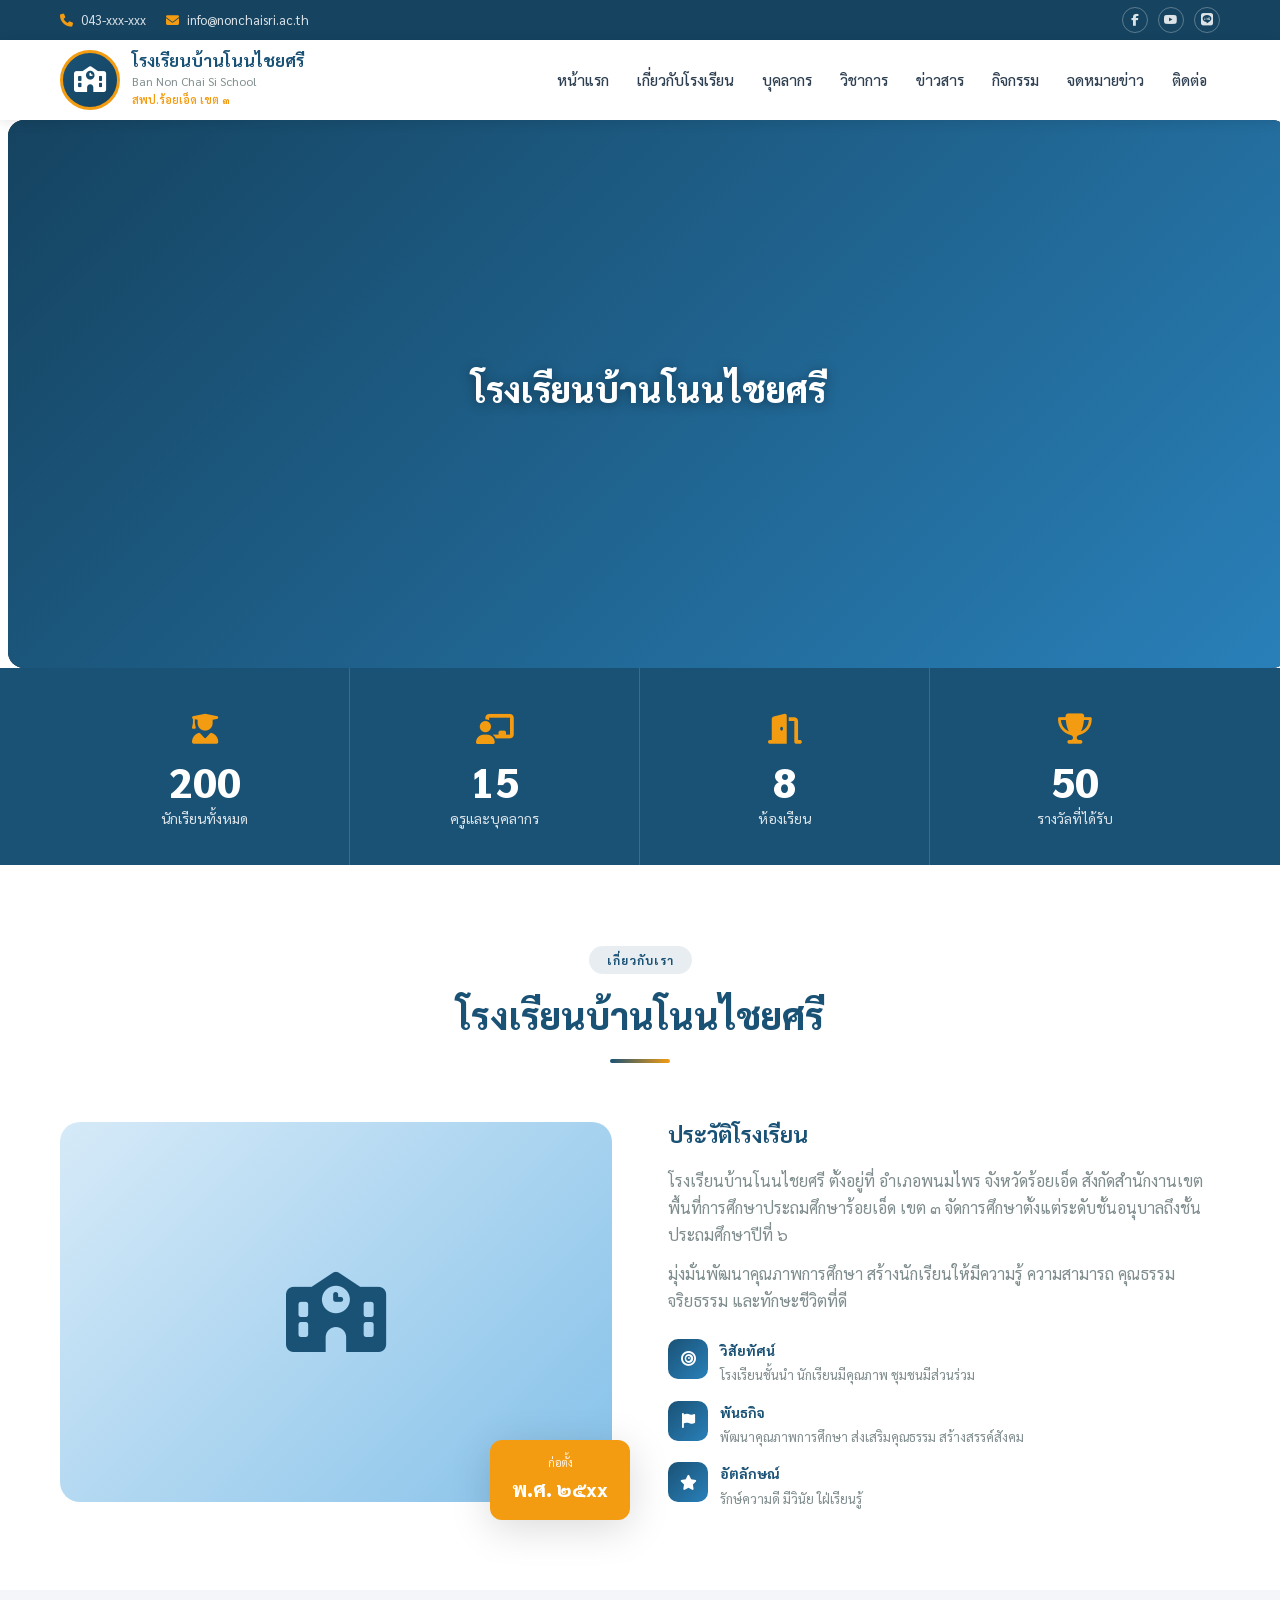
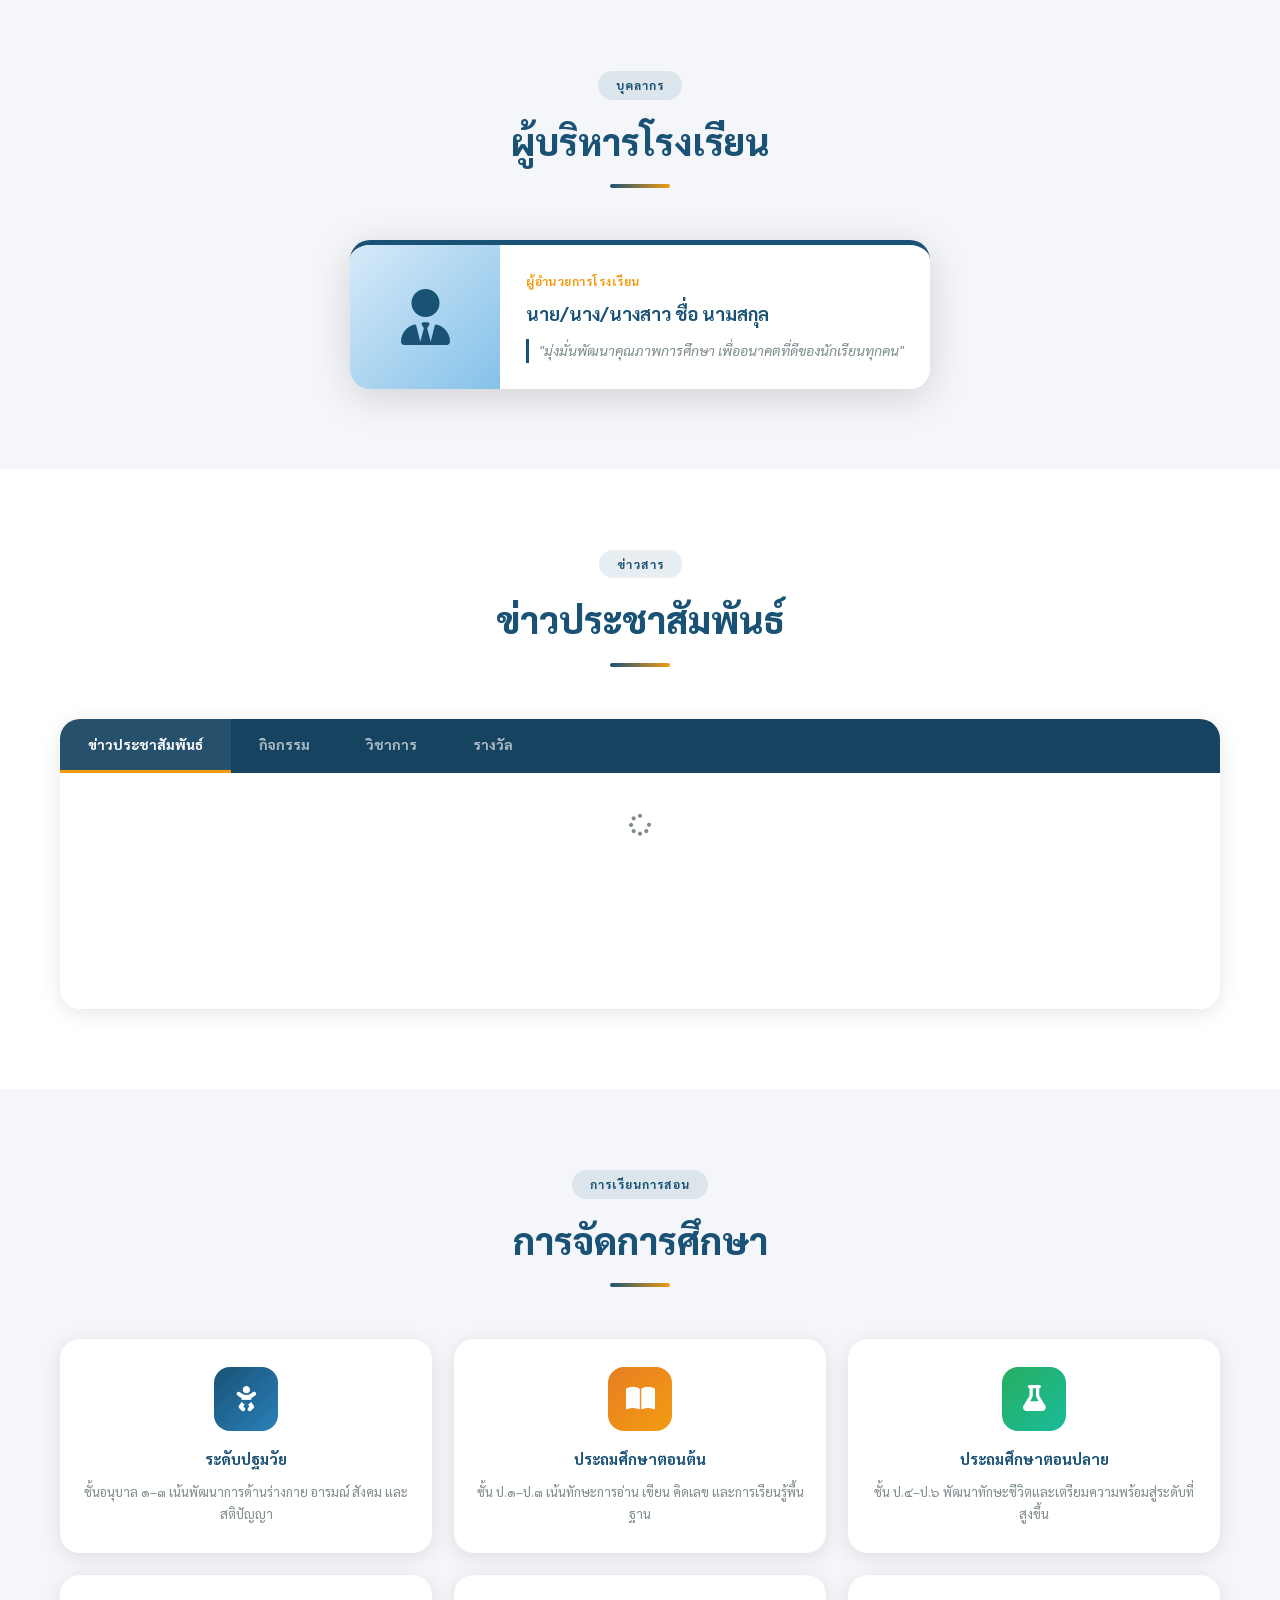
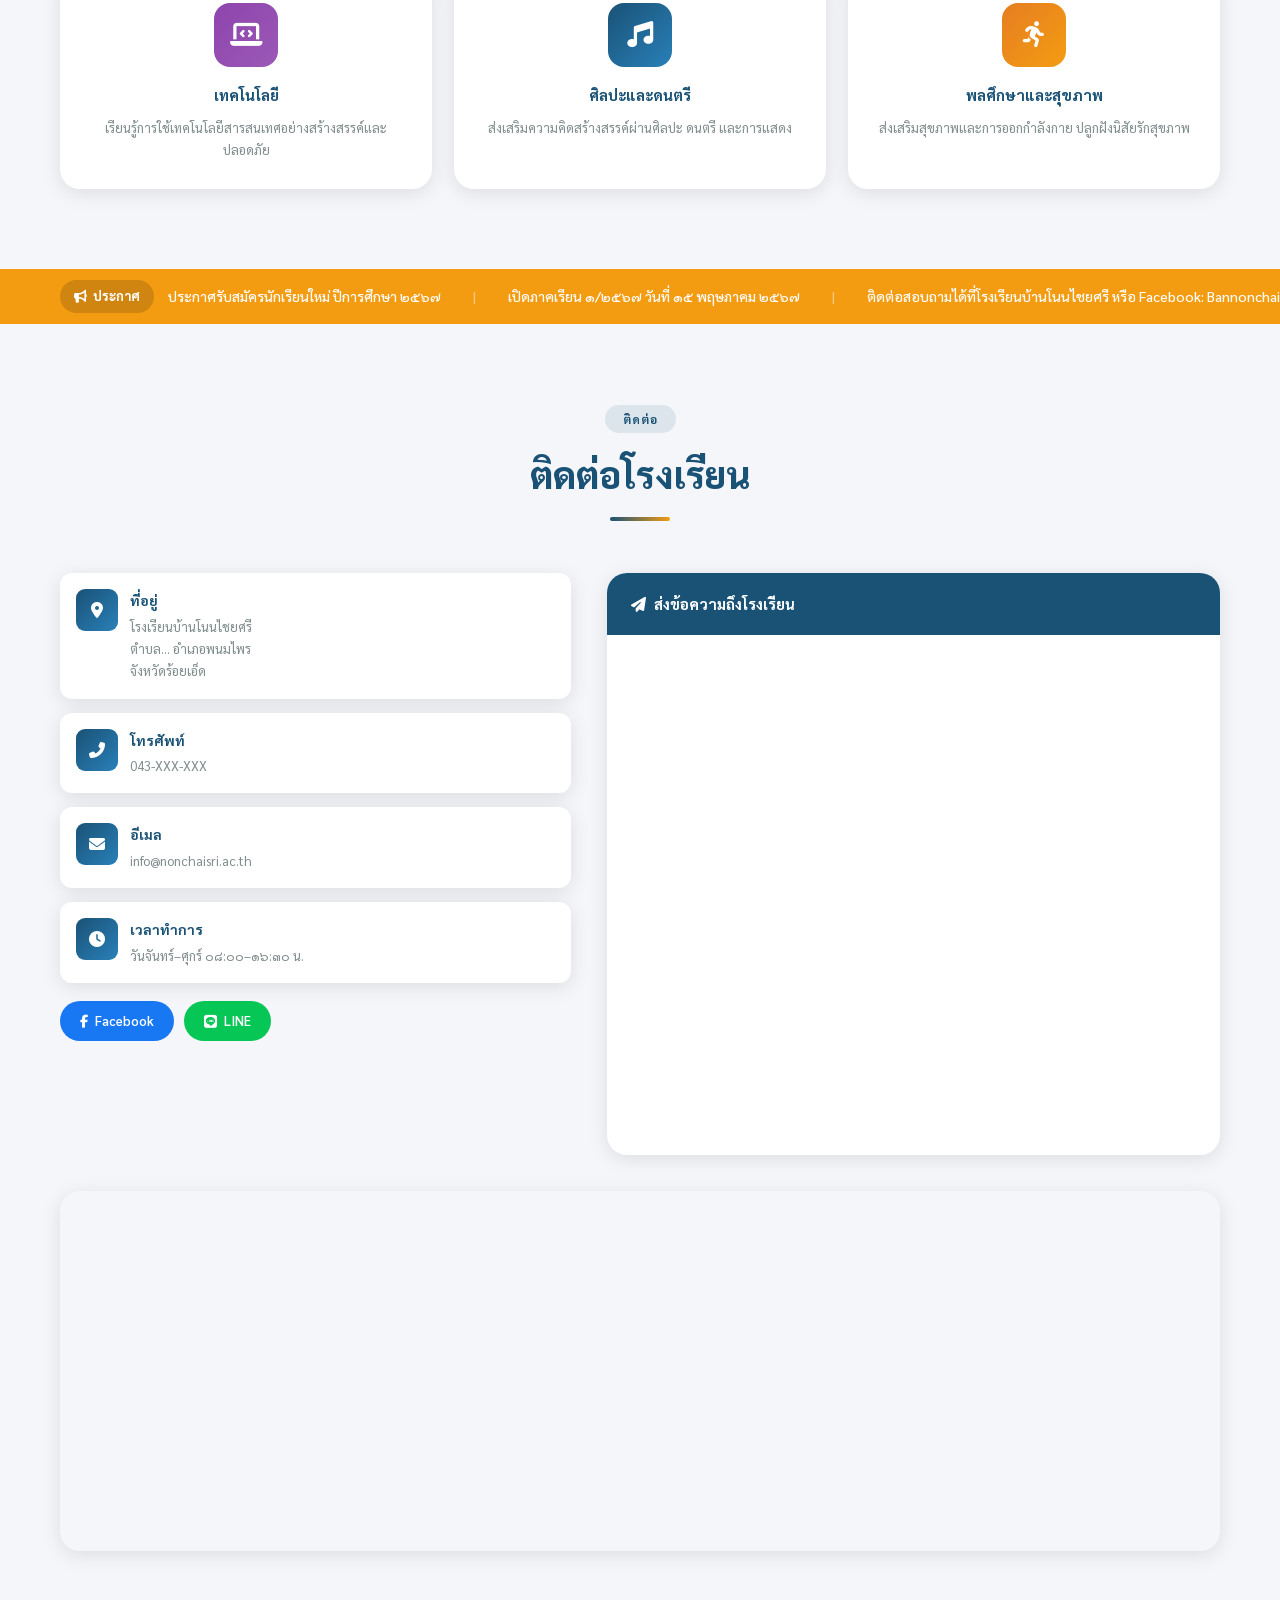
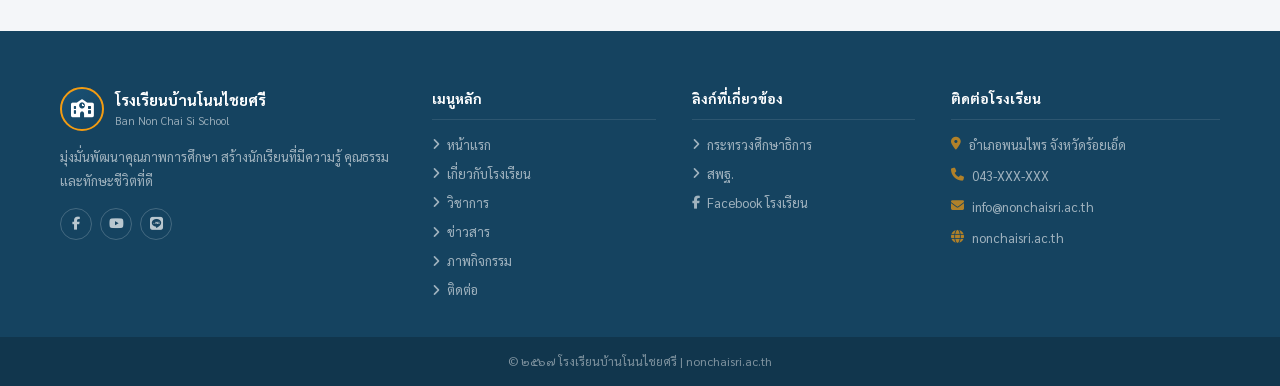
==== index.html @ e8e64ff6 "Remove activities board; add dedicated news.html article page - Remove gallery/activities section fr" ====
<!DOCTYPE html>
<html lang="th">
<head>
<meta charset="UTF-8"/>
<meta name="viewport" content="width=device-width,initial-scale=1.0"/>
<title>โรงเรียนบ้านโนนไชยศรี | nonchaisri.ac.th</title>
<meta name="description" content="โรงเรียนบ้านโนนไชยศรี อำเภอพนมไพร จังหวัดร้อยเอ็ด"/>
<link rel="preconnect" href="https://fonts.googleapis.com"/>
<link rel="preconnect" href="https://fonts.gstatic.com" crossorigin/>
<link href="https://fonts.googleapis.com/css2?family=Sarabun:wght@300;400;500;600;700;800&display=swap" rel="stylesheet"/>
<link rel="stylesheet" href="https://cdnjs.cloudflare.com/ajax/libs/font-awesome/6.5.0/css/all.min.css"/>
<link rel="stylesheet" href="https://cdnjs.cloudflare.com/ajax/libs/slick-carousel/1.8.1/slick.min.css"/>
<link rel="stylesheet" href="https://cdnjs.cloudflare.com/ajax/libs/slick-carousel/1.8.1/slick-theme.min.css"/>
<style>
*,*::before,*::after{box-sizing:border-box;margin:0;padding:0}
:root{
  --primary:#1a5276;--primary-dark:#154360;--secondary:#f39c12;
  --accent:#e74c3c;--green:#27ae60;--bg:#f4f6f9;--text:#2c3e50;
  --muted:#7f8c8d;--white:#fff;--radius:12px;--radius-lg:20px;
  --shadow:0 4px 20px rgba(0,0,0,.10);--shadow-lg:0 8px 40px rgba(0,0,0,.15);
  --tr:all .3s ease;
}
html{scroll-behavior:smooth}
body{font-family:'Sarabun',sans-serif;color:var(--text);font-size:16px;line-height:1.7;background:var(--white);overflow-x:hidden}
img{max-width:100%;display:block}
a{text-decoration:none;color:inherit}
ul{list-style:none}
.container{max-width:1200px;margin:0 auto;padding:0 20px}
.section{padding:80px 0}
.bg-light{background:var(--bg)}
.text-center{text-align:center}
.mt-lg{margin-top:40px}

/* TOPBAR */
.topbar{background:var(--primary-dark);color:rgba(255,255,255,.85);font-size:13px;padding:7px 0}
.topbar-inner{display:flex;justify-content:space-between;align-items:center;flex-wrap:wrap;gap:8px}
.topbar-left{display:flex;gap:20px}
.topbar-left span i{margin-right:5px;color:var(--secondary)}
.topbar-right{display:flex;gap:10px}
.topbar-right a{color:rgba(255,255,255,.85);width:26px;height:26px;border:1px solid rgba(255,255,255,.3);border-radius:50%;display:flex;align-items:center;justify-content:center;font-size:12px;transition:var(--tr)}
.topbar-right a:hover{background:var(--secondary);border-color:var(--secondary);color:var(--white)}

/* HEADER */
.header{position:sticky;top:0;z-index:1000;background:var(--white);box-shadow:0 2px 12px rgba(0,0,0,.10);padding:10px 0;transition:var(--tr)}
.header.scrolled{padding:6px 0;box-shadow:var(--shadow-lg)}
.header-inner{display:flex;align-items:center;justify-content:space-between;gap:16px}
.logo-area{display:flex;align-items:center;gap:12px}
.logo-circle{width:60px;height:60px;border-radius:50%;background:linear-gradient(135deg,var(--primary),var(--primary-dark));display:flex;align-items:center;justify-content:center;flex-shrink:0;border:3px solid var(--secondary);color:#fff;font-size:26px}
.logo-text{display:flex;flex-direction:column}
.school-name-th{font-size:17px;font-weight:700;color:var(--primary);line-height:1.2}
.school-name-en{font-size:12px;color:var(--muted)}
.school-sub{font-size:11px;color:var(--secondary);font-weight:600}
.hamburger{display:none;flex-direction:column;gap:5px;background:none;border:none;cursor:pointer;padding:6px}
.hamburger span{display:block;width:24px;height:2px;background:var(--primary);border-radius:2px;transition:var(--tr)}
.nav ul{display:flex;align-items:center;gap:2px}
.nav-link{display:flex;align-items:center;gap:4px;padding:8px 13px;font-size:15px;font-weight:500;color:var(--text);border-radius:8px;transition:var(--tr)}
.nav-link:hover,.nav-link.active{color:var(--primary);background:rgba(26,82,118,.08)}
.has-dd{position:relative}
.dropdown{position:absolute;top:calc(100% + 8px);left:0;background:var(--white);border-radius:var(--radius);box-shadow:var(--shadow-lg);min-width:175px;opacity:0;visibility:hidden;transform:translateY(-8px);transition:var(--tr);z-index:100;border-top:3px solid var(--primary)}
.has-dd:hover .dropdown{opacity:1;visibility:visible;transform:translateY(0)}
.dropdown li a{display:block;padding:10px 18px;font-size:14px;color:var(--text);transition:var(--tr)}
.dropdown li a:hover{background:var(--bg);color:var(--primary);padding-left:24px}

/* BUTTONS */
.btn{display:inline-flex;align-items:center;justify-content:center;gap:8px;padding:12px 28px;border-radius:50px;font-family:'Sarabun',sans-serif;font-size:15px;font-weight:600;cursor:pointer;border:2px solid transparent;transition:var(--tr)}
.btn-primary{background:var(--primary);color:var(--white);border-color:var(--primary)}
.btn-primary:hover{background:var(--primary-dark);transform:translateY(-2px);box-shadow:0 6px 20px rgba(26,82,118,.35)}
.btn-outline{background:transparent;color:var(--white);border-color:rgba(255,255,255,.8)}
.btn-outline:hover{background:var(--white);color:var(--primary)}

/* HERO / BANNER SLICK */
.hero{position:relative;overflow:hidden;width:100%;max-width:1400px;margin:0 auto}
.banner-slick,.banner-slick .slick-track,.banner-slick .slick-slide{height:auto!important}
.banner-slick .slick-list{overflow:visible!important;height:auto!important}
.banner-slide{position:relative;width:100%;aspect-ratio:1200/514;display:flex!important;align-items:center;justify-content:center;text-align:center;overflow:hidden;background:#0d1f38;border-radius:16px;margin:0 8px;transition:transform .5s ease}
.banner-slide-bg{position:absolute;inset:0;background-size:contain;background-position:center;background-repeat:no-repeat;z-index:0}
.banner-slide-overlay{display:none}
.banner-slide-content{position:relative;z-index:2;color:var(--white);padding:32px 20px;max-width:760px;width:100%}
.slide-title{font-size:clamp(1.4rem,3vw,2.2rem);font-weight:800;line-height:1.3;margin-bottom:10px;text-shadow:0 2px 12px rgba(0,0,0,.4)}
.slide-subtitle{font-size:clamp(.9rem,2vw,1.1rem);opacity:.9;margin-bottom:20px}
.slide-btn{display:inline-flex;align-items:center;gap:8px;background:rgba(255,255,255,.2);border:2px solid rgba(255,255,255,.75);color:#fff;padding:9px 24px;border-radius:50px;font-size:14px;font-weight:600;transition:var(--tr);backdrop-filter:blur(4px)}
.slide-btn:hover{background:#fff;color:var(--primary)}
/* hero-content (slide0 = main school hero) */
.hero-badge{display:inline-block;background:rgba(255,255,255,.18);border:1px solid rgba(255,255,255,.4);border-radius:50px;padding:5px 18px;font-size:13px;font-weight:500;margin-bottom:14px;backdrop-filter:blur(8px)}
.banner-slide-content h1{font-size:clamp(1.6rem,3.5vw,2.6rem);font-weight:800;line-height:1.2;margin-bottom:10px;text-shadow:0 2px 12px rgba(0,0,0,.3)}
.hero-motto{font-size:clamp(.9rem,2vw,1.1rem);opacity:.9;margin-bottom:24px;font-weight:300}
.hero-actions{display:flex;gap:12px;justify-content:center;flex-wrap:wrap}
/* center slide full, prev/next faded & slightly scaled */
.banner-slick .slick-slide{opacity:0.45;transition:opacity .5s ease,transform .5s ease;pointer-events:none;transform:scale(0.92)}
.banner-slick .slick-slide.slick-current{opacity:1;pointer-events:auto;transform:scale(1)}
/* dots & arrows */
.banner-slick .slick-dots{bottom:12px;z-index:10}
.banner-slick .slick-dots li button:before{color:#fff;font-size:9px;opacity:.6}
.banner-slick .slick-dots li.slick-active button:before{color:var(--secondary);opacity:1}
.banner-slick .slick-prev,.banner-slick .slick-next{z-index:10;width:36px;height:36px}
.banner-slick .slick-prev{left:10px}
.banner-slick .slick-next{right:10px}
.banner-slick .slick-prev:before,.banner-slick .slick-next:before{font-size:22px;opacity:.85}

/* STATS */
.stats{background:var(--primary);padding:0}
.stats-grid{display:grid;grid-template-columns:repeat(4,1fr)}
.stat-item{padding:34px 20px;text-align:center;color:var(--white);border-right:1px solid rgba(255,255,255,.15);transition:var(--tr)}
.stat-item:last-child{border-right:none}
.stat-item:hover{background:rgba(255,255,255,.08)}
.stat-icon{font-size:30px;color:var(--secondary);margin-bottom:8px}
.stat-number{font-size:2.6rem;font-weight:800;line-height:1}
.stat-label{font-size:14px;opacity:.85;margin-top:4px}

/* SECTION HEADER */
.section-header{text-align:center;margin-bottom:52px}
.section-tag{display:inline-block;background:rgba(26,82,118,.1);color:var(--primary);padding:4px 18px;border-radius:50px;font-size:12px;font-weight:700;letter-spacing:1px;margin-bottom:10px;text-transform:uppercase}
.section-title{font-size:clamp(1.6rem,3vw,2.3rem);font-weight:800;color:var(--primary);margin-bottom:12px}
.section-divider{width:60px;height:4px;background:linear-gradient(90deg,var(--primary),var(--secondary));border-radius:4px;margin:0 auto}

/* ABOUT */
.about-grid{display:grid;grid-template-columns:1fr 1fr;gap:56px;align-items:center}
.about-img-wrap{position:relative}
.about-img-box{border-radius:var(--radius-lg);min-height:380px;background:linear-gradient(135deg,#d6eaf8,#85c1e9);display:flex;align-items:center;justify-content:center;color:var(--primary);font-size:80px;opacity:1;overflow:hidden}
.about-img-box img{width:100%;height:380px;object-fit:cover;opacity:1}
.about-badge{position:absolute;bottom:-18px;right:-18px;background:var(--secondary);color:var(--white);border-radius:var(--radius);padding:14px 22px;text-align:center;box-shadow:var(--shadow-lg)}
.badge-label{display:block;font-size:11px;opacity:.9}
.badge-year{display:block;font-size:20px;font-weight:800}
.about-content h3{font-size:1.4rem;color:var(--primary);margin-bottom:14px;font-weight:700}
.about-content p{color:var(--muted);margin-bottom:12px}
.about-values{margin-top:24px;display:flex;flex-direction:column;gap:14px}
.value-item{display:flex;gap:12px;align-items:flex-start}
.value-icon{width:40px;height:40px;flex-shrink:0;background:linear-gradient(135deg,var(--primary),#2980b9);color:var(--white);border-radius:10px;display:flex;align-items:center;justify-content:center;font-size:15px}
.value-item strong{display:block;color:var(--primary);font-size:14px;margin-bottom:2px}
.value-item p{font-size:13px;color:var(--muted);margin:0}

/* DIRECTOR */
.mgmt-wrap{display:flex;justify-content:center}
.mgmt-card{background:var(--white);border-radius:var(--radius-lg);box-shadow:var(--shadow-lg);overflow:hidden;display:flex;align-items:stretch;max-width:580px;width:100%;border-top:5px solid var(--primary)}
.mgmt-photo{width:150px;flex-shrink:0;background:linear-gradient(135deg,#d6eaf8,#85c1e9);display:flex;align-items:center;justify-content:center;color:var(--primary);font-size:56px;opacity:1}
.mgmt-photo img{width:150px;height:100%;object-fit:cover;opacity:1}
.mgmt-info{padding:26px}
.mgmt-role{font-size:12px;font-weight:700;color:var(--secondary);text-transform:uppercase;letter-spacing:.5px;margin-bottom:6px}
.mgmt-name{font-size:1.15rem;font-weight:700;color:var(--primary);margin-bottom:10px}
.mgmt-quote{font-size:14px;color:var(--muted);font-style:italic;border-left:3px solid var(--primary);padding-left:10px}

/* NEWS FORUM BOARD */
.news-forum-wrap{background:var(--white);border-radius:var(--radius-lg);box-shadow:var(--shadow);overflow:hidden}
.news-forum-tabs{display:flex;background:var(--primary-dark)}
.news-forum-tab{padding:14px 28px;font-size:14px;font-weight:700;color:rgba(255,255,255,.65);cursor:pointer;border-bottom:3px solid transparent;transition:all .2s;white-space:nowrap}
.news-forum-tab.active{color:#fff;border-bottom-color:var(--secondary);background:rgba(255,255,255,.07)}
.news-forum-list{min-height:200px}
.nf-item{display:flex;gap:0;border-bottom:1px solid var(--border);transition:background .2s;animation:nfFadeIn .3s ease}
@keyframes nfFadeIn{from{opacity:0;transform:translateY(6px)}to{opacity:1;transform:none}}
.nf-item:last-child{border-bottom:none}
.nf-item:hover{background:#f8fbff}
.nf-thumb-wrap{padding:14px 0 14px 16px;flex-shrink:0}
.nf-thumb{width:170px;height:108px;border-radius:var(--radius);overflow:hidden;background:linear-gradient(135deg,#d6eaf8,#aed6f1);display:flex;align-items:center;justify-content:center;color:var(--primary);font-size:30px}
.nf-thumb img{width:100%;height:100%;object-fit:cover;display:block}
.nf-body{flex:1;padding:16px 20px;display:flex;flex-direction:column;justify-content:center;min-width:0}
.nf-cat{display:inline-block;font-size:11px;font-weight:700;padding:2px 11px;border-radius:50px;margin-bottom:8px;color:#fff}
.nf-title{font-size:15px;font-weight:700;color:var(--primary);line-height:1.5;margin-bottom:6px;display:-webkit-box;-webkit-line-clamp:2;-webkit-box-orient:vertical;overflow:hidden}
.nf-title:hover{color:var(--secondary)}
.nf-meta{font-size:12px;color:var(--muted);margin-bottom:7px;display:flex;align-items:center;gap:10px;flex-wrap:wrap}
.nf-meta i{color:var(--secondary)}
.nf-excerpt{font-size:13px;color:var(--muted);margin-bottom:12px;display:-webkit-box;-webkit-line-clamp:2;-webkit-box-orient:vertical;overflow:hidden;line-height:1.65}
.nf-footer{display:flex;align-items:center;justify-content:space-between;flex-wrap:wrap;gap:8px}
.nf-read-btn{display:inline-flex;align-items:center;gap:6px;padding:6px 18px;background:var(--secondary);color:#fff;border-radius:50px;font-size:13px;font-weight:700;transition:all .2s;border:none;cursor:pointer;text-decoration:none}
.nf-read-btn:hover{background:var(--primary);transform:translateX(3px)}
.nf-imgs-strip{display:flex;gap:5px;flex-wrap:wrap}
.nf-imgs-strip img{width:42px;height:34px;object-fit:cover;border-radius:5px;border:1.5px solid var(--border);cursor:pointer;transition:transform .2s}
.nf-imgs-strip img:hover{transform:scale(1.1)}
/* Pagination */
.nf-pagination{display:flex;gap:4px;justify-content:center;align-items:center;padding:18px 16px;border-top:1px solid var(--border);flex-wrap:wrap}
.nf-page-btn{min-width:36px;height:36px;padding:0 6px;border-radius:8px;display:flex;align-items:center;justify-content:center;font-size:14px;font-weight:700;cursor:pointer;border:1.5px solid var(--border);background:var(--white);color:var(--text);transition:all .2s;font-family:'Sarabun',sans-serif}
.nf-page-btn:hover,.nf-page-btn.active{background:var(--primary);color:#fff;border-color:var(--primary)}
/* legacy compat */
.news-meta{font-size:12px;color:var(--muted);margin-bottom:7px}
.news-meta i{margin-right:4px;color:var(--secondary)}

/* ACADEMIC */
.ac-grid{display:grid;grid-template-columns:repeat(3,1fr);gap:22px}
.ac-card{background:var(--white);border-radius:var(--radius-lg);box-shadow:var(--shadow);padding:28px 22px;text-align:center;transition:var(--tr)}
.ac-card:hover{transform:translateY(-5px);box-shadow:var(--shadow-lg)}
.ac-icon{width:64px;height:64px;border-radius:16px;display:flex;align-items:center;justify-content:center;font-size:26px;color:var(--white);margin:0 auto 16px}
.c1{background:linear-gradient(135deg,var(--primary),#2980b9)}
.c2{background:linear-gradient(135deg,#e67e22,var(--secondary))}
.c3{background:linear-gradient(135deg,var(--green),#1abc9c)}
.c4{background:linear-gradient(135deg,#8e44ad,#9b59b6)}
.ac-card h3{font-size:.95rem;font-weight:700;color:var(--primary);margin-bottom:8px}
.ac-card p{font-size:13px;color:var(--muted)}

/* GALLERY */
.gal-grid{display:grid;grid-template-columns:repeat(3,1fr);gap:20px}
.gal-card{position:relative;border-radius:var(--radius-lg);overflow:hidden;cursor:pointer;background:var(--white);box-shadow:var(--shadow);transition:var(--tr)}
.gal-card:hover{transform:translateY(-6px);box-shadow:var(--shadow-lg)}
.gal-cover{width:100%;height:200px;background:linear-gradient(135deg,#1a5276,#2980b9);display:flex;align-items:center;justify-content:center;color:#fff;font-size:44px;opacity:1;overflow:hidden;position:relative}
.gal-cover img{position:absolute;inset:0;width:100%;height:100%;object-fit:cover;opacity:1}
.gal-card-body{padding:14px 16px}
.gal-card-title{font-size:.95rem;font-weight:700;color:var(--primary);margin-bottom:4px}
.gal-card-desc{font-size:12px;color:var(--muted);margin-bottom:8px;display:-webkit-box;-webkit-line-clamp:2;-webkit-box-orient:vertical;overflow:hidden}
.gal-photo-strip{display:flex;gap:4px}
.gal-strip-thumb{width:32px;height:32px;border-radius:5px;object-fit:cover;border:1.5px solid var(--border,#dce1e7)}
.gal-strip-more{width:32px;height:32px;border-radius:5px;background:var(--primary);color:#fff;display:flex;align-items:center;justify-content:center;font-size:10px;font-weight:700}
/* Gallery Modal */
.gal-modal{display:none;position:fixed;inset:0;z-index:9999;background:rgba(0,0,0,.88);align-items:center;justify-content:center;padding:20px}
.gal-modal.open{display:flex}
.gal-modal-inner{background:#fff;border-radius:var(--radius-lg);max-width:860px;width:100%;max-height:90vh;overflow-y:auto}
.gal-modal-hdr{display:flex;align-items:center;justify-content:space-between;padding:18px 22px;border-bottom:1px solid #eee}
.gal-modal-hdr h3{font-size:1.1rem;font-weight:700;color:var(--primary)}
.gal-modal-close{width:32px;height:32px;border:none;background:var(--bg,#f0f4f8);border-radius:50%;cursor:pointer;font-size:16px;display:flex;align-items:center;justify-content:center}
.gal-modal-body{padding:18px 22px}
.gal-modal-desc{color:var(--muted);font-size:14px;margin-bottom:16px}
.gal-photos-grid{display:grid;grid-template-columns:1fr 1fr;gap:10px}
.gal-photos-grid img{width:100%;border-radius:var(--radius);object-fit:cover;aspect-ratio:4/3;cursor:pointer;transition:var(--tr)}
.gal-photos-grid img:hover{transform:scale(1.02);box-shadow:var(--shadow-lg)}
.gal-photos-grid img:first-child{grid-column:1/-1;aspect-ratio:16/9}
/* Lightbox */
.lightbox{display:none;position:fixed;inset:0;z-index:10000;background:rgba(0,0,0,.95);align-items:center;justify-content:center}
.lightbox.open{display:flex}
.lightbox img{max-width:92vw;max-height:88vh;object-fit:contain;border-radius:var(--radius)}
.lightbox-close{position:absolute;top:16px;right:20px;color:#fff;font-size:28px;cursor:pointer;z-index:1}

/* TICKER */
.ticker-bar{background:var(--secondary);padding:11px 0;overflow:hidden}
.ticker-inner{display:flex;align-items:center;gap:14px}
.ticker-label{flex-shrink:0;background:rgba(0,0,0,.15);color:var(--white);padding:5px 14px;border-radius:50px;font-size:13px;font-weight:700;white-space:nowrap;display:flex;align-items:center;gap:6px}
.ticker-track{display:flex;gap:32px;white-space:nowrap;animation:tick 28s linear infinite;color:var(--white);font-size:14px;font-weight:500}
.ticker-track .sep{opacity:.45}
@keyframes tick{0%{transform:translateX(0)}100%{transform:translateX(-50%)}}

/* CONTACT */
.contact-grid{display:grid;grid-template-columns:1fr 1.2fr;gap:36px;margin-bottom:36px}
.contact-cards{display:flex;flex-direction:column;gap:14px}
.contact-card{display:flex;gap:12px;align-items:flex-start;background:var(--white);border-radius:var(--radius);box-shadow:var(--shadow);padding:16px;transition:var(--tr)}
.contact-card:hover{box-shadow:var(--shadow-lg);transform:translateX(4px)}
.c-icon{width:42px;height:42px;flex-shrink:0;background:linear-gradient(135deg,var(--primary),#2980b9);color:var(--white);border-radius:9px;display:flex;align-items:center;justify-content:center;font-size:16px}
.contact-card strong{display:block;color:var(--primary);font-weight:700;font-size:14px;margin-bottom:3px}
.contact-card p{font-size:13px;color:var(--muted);margin:0}
.social-row{display:flex;gap:10px;margin-top:4px}
.soc-btn{display:inline-flex;align-items:center;gap:7px;padding:9px 20px;border-radius:50px;font-size:13px;font-weight:600;transition:var(--tr)}
.soc-btn.fb{background:#1877f2;color:var(--white)}
.soc-btn.fb:hover{background:#1255b3;transform:translateY(-2px)}
.soc-btn.ln{background:#06c755;color:var(--white)}
.soc-btn.ln:hover{background:#04a344;transform:translateY(-2px)}

/* GOOGLE FORM WRAPPER */
.gform-wrap{background:var(--white);border-radius:var(--radius-lg);box-shadow:var(--shadow);overflow:hidden}
.gform-wrap iframe{display:block;width:100%;border:none}
.gform-wrap .gform-hdr{background:var(--primary);color:var(--white);padding:18px 24px;font-size:15px;font-weight:700;display:flex;align-items:center;gap:8px}

.contact-map{border-radius:var(--radius-lg);overflow:hidden;box-shadow:var(--shadow)}

/* FOOTER */
.footer{background:var(--primary-dark);color:rgba(255,255,255,.85)}
.footer-main{padding:56px 0 36px}
.footer-grid{display:grid;grid-template-columns:1.5fr 1fr 1fr 1.2fr;gap:36px}
.footer-logo-row{display:flex;align-items:center;gap:11px;margin-bottom:14px}
.footer-logo-circle{width:44px;height:44px;border-radius:50%;background:linear-gradient(135deg,var(--primary),var(--primary-dark));border:2px solid var(--secondary);display:flex;align-items:center;justify-content:center;color:#fff;font-size:18px}
.footer-school-name{font-size:15px;font-weight:700;color:var(--white)}
.footer-school-en{font-size:11px;opacity:.65}
.footer-brand p{font-size:13px;opacity:.7;line-height:1.8;margin-bottom:16px}
.footer-social{display:flex;gap:8px}
.footer-social a{width:32px;height:32px;border-radius:50%;border:1px solid rgba(255,255,255,.2);display:flex;align-items:center;justify-content:center;color:rgba(255,255,255,.7);font-size:13px;transition:var(--tr)}
.footer-social a:hover{background:var(--secondary);border-color:var(--secondary);color:var(--white)}
.footer-links h4,.footer-contact-col h4{color:var(--white);font-size:14px;font-weight:700;margin-bottom:14px;padding-bottom:8px;border-bottom:1px solid rgba(255,255,255,.1)}
.footer-links ul{display:flex;flex-direction:column;gap:7px}
.footer-links ul li a{font-size:13px;opacity:.7;transition:var(--tr);display:flex;align-items:center;gap:7px}
.footer-links ul li a:hover{opacity:1;color:var(--secondary);padding-left:4px}
.footer-contact-col p{font-size:13px;opacity:.7;margin-bottom:9px;display:flex;align-items:flex-start;gap:8px}
.footer-contact-col p i{color:var(--secondary);margin-top:3px;flex-shrink:0}
.footer-bottom{background:rgba(0,0,0,.2);padding:14px 0;text-align:center}
.footer-bottom p{font-size:12px;opacity:.55}

/* BACK TO TOP */
.btt{position:fixed;bottom:28px;right:28px;width:44px;height:44px;border-radius:50%;background:var(--primary);color:var(--white);border:none;cursor:pointer;box-shadow:var(--shadow-lg);display:flex;align-items:center;justify-content:center;font-size:15px;opacity:0;visibility:hidden;transform:translateY(10px);transition:var(--tr);z-index:999}
.btt.show{opacity:1;visibility:visible;transform:translateY(0)}
.btt:hover{background:var(--secondary);transform:translateY(-3px)}

/* ANIM */
.fade-up{opacity:1;transform:translateY(0);transition:opacity .6s ease,transform .6s ease}
.fade-up.out{opacity:0;transform:translateY(-16px)}

/* STAFF */
.staff-section{}
.staff-group{margin-bottom:48px}
.staff-group-title{font-size:1rem;font-weight:700;color:var(--primary);border-left:4px solid var(--secondary);padding-left:12px;margin-bottom:20px;display:flex;align-items:center;gap:8px}
.staff-grid{display:grid;grid-template-columns:repeat(auto-fill,minmax(160px,1fr));gap:20px}
.staff-card{background:var(--white);border-radius:var(--radius-lg);box-shadow:var(--shadow);text-align:center;padding:24px 16px 18px;transition:var(--tr)}
.staff-card:hover{transform:translateY(-5px);box-shadow:var(--shadow-lg)}
.staff-photo{width:90px;height:90px;border-radius:50%;margin:0 auto 12px;overflow:hidden;background:linear-gradient(135deg,#d6eaf8,#85c1e9);display:flex;align-items:center;justify-content:center;color:var(--primary);font-size:36px;border:3px solid var(--secondary)}
.staff-photo img{width:100%;height:100%;object-fit:cover}
.staff-name{font-size:.9rem;font-weight:700;color:var(--primary);margin-bottom:3px}
.staff-role{font-size:.78rem;color:var(--muted);margin-bottom:4px}
.staff-advisor{font-size:.75rem;background:rgba(26,82,118,.1);color:var(--primary);display:inline-block;padding:2px 8px;border-radius:50px;font-weight:600}

/* RESPONSIVE */
@media(max-width:1024px){
  .footer-grid{grid-template-columns:1fr 1fr;gap:28px}
  .ac-grid{grid-template-columns:repeat(2,1fr)}
}
@media(max-width:768px){
  .topbar-left span:last-child{display:none}
  .school-sub{display:none}
  .hamburger{display:flex}
  .nav{position:absolute;top:100%;left:0;right:0;background:var(--white);box-shadow:var(--shadow-lg);max-height:0;overflow:hidden;transition:max-height .35s ease}
  .nav.open{max-height:500px}
  .nav ul{flex-direction:column;padding:14px;gap:0}
  .nav-link{width:100%;padding:11px 14px}
  .dropdown{position:static;box-shadow:none;border:none;opacity:1;visibility:visible;transform:none;background:var(--bg);border-radius:8px;margin-top:4px}
  .stats-grid{grid-template-columns:repeat(2,1fr)}
  .stat-item{border-right:none;border-bottom:1px solid rgba(255,255,255,.1)}
  .about-grid{grid-template-columns:1fr;gap:36px}
  .about-badge{right:10px}
  .nf-thumb-wrap{display:none}
  .ac-grid{grid-template-columns:1fr}
  .gal-grid{grid-template-columns:1fr 1fr}
  .contact-grid{grid-template-columns:1fr}
  .footer-grid{grid-template-columns:1fr}
  .mgmt-card{flex-direction:column;max-width:320px}
  .mgmt-photo{width:100%;height:160px}
  .section{padding:54px 0}
}
@media(max-width:480px){
  .hero-actions{flex-direction:column}
  .gal-grid{grid-template-columns:1fr}
}
</style>
</head>
<body>

<!-- TOPBAR -->
<div class="topbar">
  <div class="container topbar-inner">
    <div class="topbar-left">
      <span><i class="fas fa-phone"></i> 043-xxx-xxx</span>
      <span><i class="fas fa-envelope"></i> info@nonchaisri.ac.th</span>
    </div>
    <div class="topbar-right">
      <a href="https://www.facebook.com/Bannonchaisri" target="_blank" rel="noopener" title="Facebook"><i class="fab fa-facebook-f"></i></a>
      <a href="#" title="YouTube"><i class="fab fa-youtube"></i></a>
      <a href="#" title="LINE"><i class="fab fa-line"></i></a>
    </div>
  </div>
</div>

<!-- HEADER -->
<header class="header" id="header">
  <div class="container header-inner">
    <div class="logo-area">
      <div class="logo-circle"><i class="fas fa-school"></i></div>
      <div class="logo-text">
        <span class="school-name-th">โรงเรียนบ้านโนนไชยศรี</span>
        <span class="school-name-en">Ban Non Chai Si School</span>
        <span class="school-sub">สพป.ร้อยเอ็ด เขต ๓</span>
      </div>
    </div>
    <button class="hamburger" id="ham" aria-label="เมนู"><span></span><span></span><span></span></button>
    <nav class="nav" id="nav">
      <ul>
        <li><a href="#home" class="nav-link">หน้าแรก</a></li>
        <li><a href="#about" class="nav-link">เกี่ยวกับโรงเรียน</a></li>
        <li><a href="staff.html" class="nav-link">บุคลากร</a></li>
        <li><a href="#academic" class="nav-link">วิชาการ</a></li>
        <li><a href="#news" class="nav-link">ข่าวสาร</a></li>
        <li><a href="#gallery" class="nav-link">กิจกรรม</a></li>
        <li><a href="activities.html" class="nav-link">จดหมายข่าว</a></li>
        <li><a href="#contact" class="nav-link">ติดต่อ</a></li>
      </ul>
    </nav>
  </div>
</header>

<!-- HERO / BANNER SLICK -->
<section class="hero" id="home">
  <div class="banner-slick" id="bannerSlick">
    <!-- slides injected by JS from cfg.banner -->
    <div class="banner-slide">
      <div class="banner-slide-bg" style="background:linear-gradient(135deg,var(--primary-dark),#2980b9)"></div>
      <div class="banner-slide-overlay"></div>
      <div class="banner-slide-content">
        <div class="slide-title">โรงเรียนบ้านโนนไชยศรี</div>
      </div>
    </div>
  </div>
</section>

<!-- STATS -->
<section class="stats">
  <div class="container stats-grid">
    <div class="stat-item">
      <div class="stat-icon"><i class="fas fa-user-graduate"></i></div>
      <div class="stat-number" data-target="200">0</div>
      <div class="stat-label">นักเรียนทั้งหมด</div>
    </div>
    <div class="stat-item">
      <div class="stat-icon"><i class="fas fa-chalkboard-teacher"></i></div>
      <div class="stat-number" data-target="15">0</div>
      <div class="stat-label">ครูและบุคลากร</div>
    </div>
    <div class="stat-item">
      <div class="stat-icon"><i class="fas fa-door-open"></i></div>
      <div class="stat-number" data-target="8">0</div>
      <div class="stat-label">ห้องเรียน</div>
    </div>
    <div class="stat-item">
      <div class="stat-icon"><i class="fas fa-trophy"></i></div>
      <div class="stat-number" data-target="50">0</div>
      <div class="stat-label">รางวัลที่ได้รับ</div>
    </div>
  </div>
</section>

<!-- ABOUT -->
<section class="section" id="about">
  <div class="container">
    <div class="section-header">
      <div class="section-tag">เกี่ยวกับเรา</div>
      <h2 class="section-title">โรงเรียนบ้านโนนไชยศรี</h2>
      <div class="section-divider"></div>
    </div>
    <div class="about-grid">
      <div class="about-img-wrap">
        <div class="about-img-box" id="about-img-box"><i class="fas fa-school"></i></div>
        <div class="about-badge"><span class="badge-label">ก่อตั้ง</span><span class="badge-year" id="about-year">พ.ศ. ๒๕xx</span></div>
      </div>
      <div class="about-content">
        <h3>ประวัติโรงเรียน</h3>
        <p>โรงเรียนบ้านโนนไชยศรี ตั้งอยู่ที่ อำเภอพนมไพร จังหวัดร้อยเอ็ด สังกัดสำนักงานเขตพื้นที่การศึกษาประถมศึกษาร้อยเอ็ด เขต ๓ จัดการศึกษาตั้งแต่ระดับชั้นอนุบาลถึงชั้นประถมศึกษาปีที่ ๖</p>
        <p>มุ่งมั่นพัฒนาคุณภาพการศึกษา สร้างนักเรียนให้มีความรู้ ความสามารถ คุณธรรม จริยธรรม และทักษะชีวิตที่ดี</p>
        <div class="about-values">
          <div class="value-item fade-up">
            <div class="value-icon"><i class="fas fa-bullseye"></i></div>
            <div><strong>วิสัยทัศน์</strong><p>โรงเรียนชั้นนำ นักเรียนมีคุณภาพ ชุมชนมีส่วนร่วม</p></div>
          </div>
          <div class="value-item fade-up">
            <div class="value-icon"><i class="fas fa-flag"></i></div>
            <div><strong>พันธกิจ</strong><p>พัฒนาคุณภาพการศึกษา ส่งเสริมคุณธรรม สร้างสรรค์สังคม</p></div>
          </div>
          <div class="value-item fade-up">
            <div class="value-icon"><i class="fas fa-star"></i></div>
            <div><strong>อัตลักษณ์</strong><p>รักษ์ความดี มีวินัย ใฝ่เรียนรู้</p></div>
          </div>
        </div>
      </div>
    </div>
  </div>
</section>

<!-- DIRECTOR -->
<section class="section bg-light" id="director">
  <div class="container">
    <div class="section-header">
      <div class="section-tag">บุคลากร</div>
      <h2 class="section-title">ผู้บริหารโรงเรียน</h2>
      <div class="section-divider"></div>
    </div>
    <div class="mgmt-wrap">
      <div class="mgmt-card">
        <div class="mgmt-photo"><i class="fas fa-user-tie"></i></div>
        <div class="mgmt-info">
          <div class="mgmt-role">ผู้อำนวยการโรงเรียน</div>
          <div class="mgmt-name">นาย/นาง/นางสาว ชื่อ นามสกุล</div>
          <div class="mgmt-quote">"มุ่งมั่นพัฒนาคุณภาพการศึกษา เพื่ออนาคตที่ดีของนักเรียนทุกคน"</div>
        </div>
      </div>
    </div>
  </div>
</section>

<!-- NEWS -->
<section class="section" id="news">
  <div class="container">
    <div class="section-header">
      <div class="section-tag">ข่าวสาร</div>
      <h2 class="section-title">ข่าวประชาสัมพันธ์</h2>
      <div class="section-divider"></div>
    </div>
    <div class="news-forum-wrap" id="newsBoardWrap">
      <div class="news-forum-tabs">
        <div class="news-forum-tab active" onclick="switchNewsTab(0,this)">ข่าวประชาสัมพันธ์</div>
        <div class="news-forum-tab" onclick="switchNewsTab(1,this)">กิจกรรม</div>
        <div class="news-forum-tab" onclick="switchNewsTab(2,this)">วิชาการ</div>
        <div class="news-forum-tab" onclick="switchNewsTab(3,this)">รางวัล</div>
      </div>
      <div class="news-forum-list" id="newsBoardList">
        <!-- JS rendered -->
        <div style="text-align:center;padding:40px;color:var(--muted)"><i class="fas fa-spinner fa-spin" style="font-size:22px"></i></div>
      </div>
      <div class="nf-pagination" id="newsPagination"></div>
    </div>
  </div>
</section>

<!-- ACADEMIC -->
<section class="section bg-light" id="academic">
  <div class="container">
    <div class="section-header">
      <div class="section-tag">การเรียนการสอน</div>
      <h2 class="section-title">การจัดการศึกษา</h2>
      <div class="section-divider"></div>
    </div>
    <div class="ac-grid">
      <div class="ac-card fade-up"><div class="ac-icon c1"><i class="fas fa-baby"></i></div><h3>ระดับปฐมวัย</h3><p>ชั้นอนุบาล ๑–๓ เน้นพัฒนาการด้านร่างกาย อารมณ์ สังคม และสติปัญญา</p></div>
      <div class="ac-card fade-up"><div class="ac-icon c2"><i class="fas fa-book-open"></i></div><h3>ประถมศึกษาตอนต้น</h3><p>ชั้น ป.๑–ป.๓ เน้นทักษะการอ่าน เขียน คิดเลข และการเรียนรู้พื้นฐาน</p></div>
      <div class="ac-card fade-up"><div class="ac-icon c3"><i class="fas fa-flask"></i></div><h3>ประถมศึกษาตอนปลาย</h3><p>ชั้น ป.๔–ป.๖ พัฒนาทักษะชีวิตและเตรียมความพร้อมสู่ระดับที่สูงขึ้น</p></div>
      <div class="ac-card fade-up"><div class="ac-icon c4"><i class="fas fa-laptop-code"></i></div><h3>เทคโนโลยี</h3><p>เรียนรู้การใช้เทคโนโลยีสารสนเทศอย่างสร้างสรรค์และปลอดภัย</p></div>
      <div class="ac-card fade-up"><div class="ac-icon c1"><i class="fas fa-music"></i></div><h3>ศิลปะและดนตรี</h3><p>ส่งเสริมความคิดสร้างสรรค์ผ่านศิลปะ ดนตรี และการแสดง</p></div>
      <div class="ac-card fade-up"><div class="ac-icon c2"><i class="fas fa-running"></i></div><h3>พลศึกษาและสุขภาพ</h3><p>ส่งเสริมสุขภาพและการออกกำลังกาย ปลูกฝังนิสัยรักสุขภาพ</p></div>
    </div>
  </div>
</section>

<!-- TICKER -->
<div class="ticker-bar">
  <div class="container ticker-inner">
    <div class="ticker-label"><i class="fas fa-bullhorn"></i> ประกาศ</div>
    <div class="ticker-track" id="ticker">
      <span>ประกาศรับสมัครนักเรียนใหม่ ปีการศึกษา ๒๕๖๗</span>
      <span class="sep">|</span>
      <span>เปิดภาคเรียน ๑/๒๕๖๗ วันที่ ๑๕ พฤษภาคม ๒๕๖๗</span>
      <span class="sep">|</span>
      <span>ติดต่อสอบถามได้ที่โรงเรียนบ้านโนนไชยศรี หรือ Facebook: Bannonchaisri</span>
      <span class="sep">|</span>
    </div>
  </div>
</div>

<!-- CONTACT -->
<section class="section bg-light" id="contact">
  <div class="container">
    <div class="section-header">
      <div class="section-tag">ติดต่อ</div>
      <h2 class="section-title">ติดต่อโรงเรียน</h2>
      <div class="section-divider"></div>
    </div>
    <div class="contact-grid">
      <div class="contact-cards">
        <div class="contact-card fade-up">
          <div class="c-icon"><i class="fas fa-map-marker-alt"></i></div>
          <div><strong>ที่อยู่</strong><p id="ct-addr">โรงเรียนบ้านโนนไชยศรี<br>ตำบล... อำเภอพนมไพร<br>จังหวัดร้อยเอ็ด</p></div>
        </div>
        <div class="contact-card fade-up">
          <div class="c-icon"><i class="fas fa-phone-alt"></i></div>
          <div><strong>โทรศัพท์</strong><p id="ct-phone">043-XXX-XXX</p></div>
        </div>
        <div class="contact-card fade-up">
          <div class="c-icon"><i class="fas fa-envelope"></i></div>
          <div><strong>อีเมล</strong><p id="ct-email">info@nonchaisri.ac.th</p></div>
        </div>
        <div class="contact-card fade-up">
          <div class="c-icon"><i class="fas fa-clock"></i></div>
          <div><strong>เวลาทำการ</strong><p id="ct-hours">วันจันทร์–ศุกร์ ๐๘:๐๐–๑๖:๓๐ น.</p></div>
        </div>
        <div class="social-row">
          <a href="https://www.facebook.com/Bannonchaisri" target="_blank" rel="noopener" class="soc-btn fb" id="ct-fb"><i class="fab fa-facebook-f"></i> Facebook</a>
          <a href="#" class="soc-btn ln" id="ct-line"><i class="fab fa-line"></i> LINE</a>
        </div>
      </div>
      <!-- แทนที่ src ด้วย URL ของ Google Form ที่สร้างสำหรับโรงเรียน -->
      <div class="gform-wrap">
        <div class="gform-hdr"><i class="fas fa-paper-plane"></i> ส่งข้อความถึงโรงเรียน</div>
        <iframe
          src="https://docs.google.com/forms/d/e/REPLACE_WITH_YOUR_FORM_ID/viewform?embedded=true"
          height="520"
          title="แบบฟอร์มติดต่อโรงเรียนบ้านโนนไชยศรี">
          กำลังโหลด…
        </iframe>
      </div>
    </div>
    <div class="contact-map">
      <iframe
        src="https://maps.google.com/maps?q=โรงเรียนบ้านโนนไชยศรี+อำเภอพนมไพร+จังหวัดร้อยเอ็ด&output=embed"
        width="100%" height="360" style="border:0;display:block" allowfullscreen loading="lazy"
        referrerpolicy="no-referrer-when-downgrade" title="แผนที่โรงเรียน">
      </iframe>
    </div>
  </div>
</section>

<!-- FOOTER -->
<footer class="footer">
  <div class="footer-main">
    <div class="container footer-grid">
      <div class="footer-brand">
        <div class="footer-logo-row">
          <div class="footer-logo-circle"><i class="fas fa-school"></i></div>
          <div><div class="footer-school-name">โรงเรียนบ้านโนนไชยศรี</div><div class="footer-school-en">Ban Non Chai Si School</div></div>
        </div>
        <p id="ft-desc">มุ่งมั่นพัฒนาคุณภาพการศึกษา สร้างนักเรียนที่มีความรู้ คุณธรรม และทักษะชีวิตที่ดี</p>
        <div class="footer-social" id="ft-social">
          <a href="https://www.facebook.com/Bannonchaisri" target="_blank" rel="noopener"><i class="fab fa-facebook-f"></i></a>
          <a href="#" id="ft-yt"><i class="fab fa-youtube"></i></a>
          <a href="#" id="ft-line"><i class="fab fa-line"></i></a>
        </div>
      </div>
      <div class="footer-links">
        <h4>เมนูหลัก</h4>
        <ul>
          <li><a href="#home"><i class="fas fa-angle-right"></i> หน้าแรก</a></li>
          <li><a href="#about"><i class="fas fa-angle-right"></i> เกี่ยวกับโรงเรียน</a></li>
          <li><a href="#academic"><i class="fas fa-angle-right"></i> วิชาการ</a></li>
          <li><a href="#news"><i class="fas fa-angle-right"></i> ข่าวสาร</a></li>
          <li><a href="#gallery"><i class="fas fa-angle-right"></i> ภาพกิจกรรม</a></li>
          <li><a href="#contact"><i class="fas fa-angle-right"></i> ติดต่อ</a></li>
        </ul>
      </div>
      <div class="footer-links">
        <h4>ลิงก์ที่เกี่ยวข้อง</h4>
        <ul id="ft-related">
          <li><a href="https://www.moe.go.th" target="_blank" rel="noopener"><i class="fas fa-angle-right"></i> กระทรวงศึกษาธิการ</a></li>
          <li><a href="https://www.obec.go.th" target="_blank" rel="noopener"><i class="fas fa-angle-right"></i> สพฐ.</a></li>
          <li><a href="https://www.facebook.com/Bannonchaisri" target="_blank" rel="noopener"><i class="fab fa-facebook-f"></i> Facebook โรงเรียน</a></li>
        </ul>
      </div>
      <div class="footer-contact-col">
        <h4>ติดต่อโรงเรียน</h4>
        <p id="ft-addr"><i class="fas fa-map-marker-alt"></i> อำเภอพนมไพร จังหวัดร้อยเอ็ด</p>
        <p id="ft-phone"><i class="fas fa-phone"></i> 043-XXX-XXX</p>
        <p id="ft-email"><i class="fas fa-envelope"></i> info@nonchaisri.ac.th</p>
        <p id="ft-web"><i class="fas fa-globe"></i> nonchaisri.ac.th</p>
      </div>
    </div>
  </div>
  <div class="footer-bottom">
    <div class="container"><p id="ft-copy">© ๒๕๖๗ โรงเรียนบ้านโนนไชยศรี | nonchaisri.ac.th</p></div>
  </div>
</footer>

<button class="btt" id="btt" aria-label="กลับขึ้นบน"><i class="fas fa-chevron-up"></i></button>

<!-- GALLERY MODAL -->
<div class="gal-modal" id="galModal">
  <div class="gal-modal-inner">
    <div class="gal-modal-hdr">
      <h3 id="galModalTitle">ชื่อกิจกรรม</h3>
      <button class="gal-modal-close" onclick="closeGalModal()"><i class="fas fa-times"></i></button>
    </div>
    <div class="gal-modal-body">
      <p class="gal-modal-desc" id="galModalDesc"></p>
      <div class="gal-photos-grid" id="galModalPhotos"></div>
    </div>
  </div>
</div>

<!-- LIGHTBOX -->
<div class="lightbox" id="lightbox" onclick="closeLightbox()">
  <span class="lightbox-close"><i class="fas fa-times"></i></span>
  <img id="lightboxImg" src="" alt=""/>
</div>

<script>
// Hamburger
const ham=document.getElementById('ham'),nav=document.getElementById('nav');
ham.addEventListener('click',()=>nav.classList.toggle('open'));
document.querySelectorAll('.nav-link').forEach(l=>l.addEventListener('click',()=>nav.classList.remove('open')));

// Header scroll
const hdr=document.getElementById('header'),btt=document.getElementById('btt');
window.addEventListener('scroll',()=>{
  hdr.classList.toggle('scrolled',scrollY>60);
  btt.classList.toggle('show',scrollY>400);
  // active nav
  document.querySelectorAll('section[id]').forEach(s=>{
    const lnk=document.querySelector(`.nav-link[href="#${s.id}"]`);
    if(lnk)lnk.classList.toggle('active',scrollY>=s.offsetTop-100&&scrollY<s.offsetTop+s.offsetHeight-100);
  });
});
btt.addEventListener('click',()=>window.scrollTo({top:0,behavior:'smooth'}));

// Smooth scroll
document.querySelectorAll('a[href^="#"]').forEach(a=>a.addEventListener('click',e=>{
  const t=document.querySelector(a.getAttribute('href'));
  if(t){e.preventDefault();t.scrollIntoView({behavior:'smooth',block:'start'})}
}));

// Counter
let counted=false;
const runCount=()=>document.querySelectorAll('.stat-number').forEach(el=>{
  const target=+el.dataset.target,dur=1500,step=target/(dur/16);
  let cur=0;
  const t=setInterval(()=>{cur+=step;if(cur>=target){el.textContent=target;clearInterval(t)}else el.textContent=Math.floor(cur)},16);
});
new IntersectionObserver(e=>{if(e[0].isIntersecting&&!counted){counted=true;runCount()}},{threshold:.3})
  .observe(document.querySelector('.stats'));

// Fade-out when scrolled past (elements are visible by default, fade when leaving viewport upward)
const foOut = new IntersectionObserver(entries => {
  entries.forEach(x => {
    if (!x.isIntersecting && x.boundingClientRect.top < 0) {
      x.target.classList.add('out');
    } else {
      x.target.classList.remove('out');
    }
  });
}, { threshold: 0.05 });
document.querySelectorAll('.fade-up').forEach(el => foOut.observe(el));

// Ticker duplicate for infinite
const tk=document.getElementById('ticker');
if(tk)tk.innerHTML+=tk.innerHTML;

// Gallery modal
let _galData = [];
function openGalModal(idx){
  const g = _galData[idx]; if(!g) return;
  document.getElementById('galModalTitle').textContent = g.title || 'ภาพกิจกรรม';
  document.getElementById('galModalDesc').textContent = g.desc || '';
  const photos = (g.photos||[]).filter(p=>p);
  document.getElementById('galModalPhotos').innerHTML = photos.length
    ? photos.map(p=>`<img src="${p}" alt="" onclick="openLightbox('${p}')"/>`).join('')
    : '<p style="color:#999;text-align:center;padding:20px">ยังไม่มีรูปภาพ</p>';
  document.getElementById('galModal').classList.add('open');
}
function closeGalModal(){ document.getElementById('galModal').classList.remove('open'); }
document.getElementById('galModal').addEventListener('click', e=>{ if(e.target===document.getElementById('galModal')) closeGalModal(); });

// Lightbox
function openLightbox(src){ document.getElementById('lightboxImg').src=src; document.getElementById('lightbox').classList.add('open'); }
function closeLightbox(){ document.getElementById('lightbox').classList.remove('open'); }

// ============================================================
// APPLY SETTINGS FROM GitHub settings.json
// ============================================================
const RAW = 'https://raw.githubusercontent.com/fasterd/nonchaisri.ac.th/main/data/settings.json';
(async function applySettings(){
  let cfg;
  try {
    const r = await fetch(RAW + '?t=' + Date.now());
    if (!r.ok) return;
    cfg = await r.json();
  } catch(e) { return; }

  // ── helpers ──────────────────────────────────────────────
  const set = (sel,val,attr='textContent') => {
    document.querySelectorAll(sel).forEach(el => {
      if(attr==='textContent') el.textContent = val;
      else if(attr==='innerHTML') el.innerHTML = val;
      else el[attr] = val;
    });
  };
  const setHref = (sel,val) => document.querySelectorAll(sel).forEach(el => el.href = val);

  // ── Navbar จาก cfg.nav ───────────────────────────────────
  if(cfg.nav && cfg.nav.length){
    const navUl = document.querySelector('#nav ul');
    if(navUl){
      navUl.innerHTML = cfg.nav.map(item => {
        // สำหรับ index.html ลิงก์ภายในหน้า (#xxx) ใช้ตรงๆ
        // ลิงก์ไฟล์อื่น (staff.html ฯลฯ) ใช้ตรงๆ เช่นกัน
        return `<li><a href="${item.href}" class="nav-link">${item.label}</a></li>`;
      }).join('');
      // re-attach hamburger close
      navUl.querySelectorAll('.nav-link').forEach(l => l.addEventListener('click', () => document.getElementById('nav').classList.remove('open')));
    }
  }

  // ── สีธีม ─────────────────────────────────────────────────
  if(cfg.appearance){
    const r = document.documentElement.style;
    if(cfg.appearance.primary){
      r.setProperty('--primary', cfg.appearance.primary);
      // darken ~15%
      const hex = cfg.appearance.primary;
      const n = parseInt(hex.slice(1),16);
      const darker = '#'+[16,8,0].map(s=>Math.max(0,((n>>s)&0xff)-30).toString(16).padStart(2,'0')).join('');
      r.setProperty('--primary-dark', darker);
    }
    if(cfg.appearance.secondary) r.setProperty('--secondary', cfg.appearance.secondary);
    if(cfg.appearance.hero_bg){
      const hbg = document.getElementById('hero-bg-img');
      if(hbg) hbg.style.backgroundImage = `url('${cfg.appearance.hero_bg}')`;
    }
  }

  // ── Banner Slick จาก cfg.banner ──────────────────────────
  const slickEl = document.getElementById('bannerSlick');
  const bannerArr = (cfg.banner && cfg.banner.length) ? cfg.banner : [];
  if(slickEl && bannerArr.length){
    slickEl.innerHTML = bannerArr.map(b => {
      const bg = b.image ? `background-image:url('${b.image}');background-size:contain;background-position:center;background-repeat:no-repeat` : 'background:linear-gradient(135deg,var(--primary-dark),#2980b9)';
      return `
        <div class="banner-slide">
          <div class="banner-slide-bg" style="${bg}"></div>
          <div class="banner-slide-overlay"></div>
          <div class="banner-slide-content">
            ${b.title ? `<div class="slide-title">${b.title}</div>` : ''}
            ${b.subtitle ? `<div class="slide-subtitle">${b.subtitle}</div>` : ''}
          </div>
        </div>`;
    }).join('');
  }
  if(typeof initBannerSlick === 'function') initBannerSlick();

  // ── เมนูนำทาง ─────────────────────────────────────────────
  // ใช้ static nav HTML เสมอ — JS แค่ sync ชื่อจาก settings แต่ไม่เขียนทับโครงสร้าง
  document.querySelectorAll('.nav-link').forEach(l => l.addEventListener('click', ()=>document.getElementById('nav')?.classList.remove('open')));

  // ── ข้อมูลโรงเรียน ────────────────────────────────────────
  if(cfg.school){
    const s = cfg.school;
    set('.school-name-th', s.name_th);
    set('.school-name-en', s.name_en);
    set('.school-sub', s.dept);
    set('.footer-school-name', s.name_th);
    set('.footer-school-en', s.name_en);
    // hero
    const h1 = document.querySelector('.hero-content h1');
    if(h1) h1.textContent = s.name_th;
    const motto = document.querySelector('.hero-motto');
    if(motto) motto.textContent = '“' + s.motto + '”';
    // about
    const histPs = document.querySelectorAll('.about-content p');
    if(histPs[0]) histPs[0].textContent = s.history1;
    if(histPs[1]) histPs[1].textContent = s.history2;
    // values
    const valPs = document.querySelectorAll('.value-item p');
    if(valPs[0]) valPs[0].textContent = s.vision;
    if(valPs[1]) valPs[1].textContent = s.mission;
    if(valPs[2]) valPs[2].textContent = s.identity;
    // year badge
    const byear = document.querySelector('.badge-year');
    if(byear && s.year) byear.textContent = 'พ.ศ. '+s.year;
    // logo
    if(s.logo){
      const lc = document.querySelector('.logo-circle');
      if(lc) lc.innerHTML = `<img src="${s.logo}" alt="logo" style="width:100%;height:100%;object-fit:cover;border-radius:50%"/>`;
      const flc = document.querySelector('.footer-logo-circle');
      if(flc) flc.innerHTML = `<img src="${s.logo}" alt="logo" style="width:100%;height:100%;object-fit:cover;border-radius:50%"/>`;
    }
    // history image
    if(s.history_image){
      const abox = document.getElementById('about-img-box');
      if(abox){ abox.innerHTML = `<img src="${s.history_image}" alt="ประวัติโรงเรียน" style="width:100%;height:380px;object-fit:cover;opacity:1"/>`; abox.style.opacity='1'; }
    }
    // contact
    document.querySelectorAll('.contact-card').forEach(card => {
      const strong = card.querySelector('strong');
      if(!strong) return;
      const p = card.querySelector('p');
      if(strong.textContent.includes('ที่อยู่') && p) p.innerHTML = s.name_th+'<br>'+s.address;
      if(strong.textContent.includes('โทรศัพท์') && p) p.textContent = s.phone;
      if(strong.textContent.includes('อีเมล') && p) p.textContent = s.email;
    });
    // topbar phone/email
    const topSpans = document.querySelectorAll('.topbar-left span');
    if(topSpans[0]) topSpans[0].innerHTML = '<i class="fas fa-phone"></i> '+s.phone;
    if(topSpans[1]) topSpans[1].innerHTML = '<i class="fas fa-envelope"></i> '+s.email;
    // footer contact col
    const fcp = document.querySelectorAll('.footer-contact-col p');
    if(fcp[1]) fcp[1].innerHTML = '<i class="fas fa-phone"></i> '+s.phone;
    if(fcp[2]) fcp[2].innerHTML = '<i class="fas fa-envelope"></i> '+s.email;
    // facebook links
    if(s.facebook) setHref('a[href*="facebook.com"]', s.facebook);
  }

  // ── ผู้บริหาร ─────────────────────────────────────────────
  if(cfg.director){
    const d = cfg.director;
    const role = document.querySelector('.mgmt-role');
    const name = document.querySelector('.mgmt-name');
    const quote = document.querySelector('.mgmt-quote');
    const photo = document.querySelector('.mgmt-photo');
    if(role) role.textContent = d.role;
    if(name) name.textContent = d.name;
    if(quote) quote.textContent = '“'+d.quote+'”';
    if(photo && d.photo){
      photo.innerHTML = `<img src="${d.photo}" alt="${d.name}" style="width:100%;height:100%;object-fit:cover"/>`;
    }
  }

  // ── สถิติ ─────────────────────────────────────────────────
  if(cfg.stats){
    const statsArr = Array.isArray(cfg.stats) ? cfg.stats
      : [ // backward compat กับ format เก่า
          {icon:'fas fa-user-graduate', label:'นักเรียนทั้งหมด', value: cfg.stats.students},
          {icon:'fas fa-chalkboard-teacher', label:'ครูและบุคลากร', value: cfg.stats.teachers},
          {icon:'fas fa-door-open', label:'ห้องเรียน', value: cfg.stats.rooms},
          {icon:'fas fa-trophy', label:'รางวัลที่ได้รับ', value: cfg.stats.awards}
        ];
    const grid = document.querySelector('.stats-grid');
    if(grid){
      grid.style.gridTemplateColumns = `repeat(${statsArr.length},1fr)`;
      grid.innerHTML = statsArr.map(s=>`
        <div class="stat-item">
          <div class="stat-icon"><i class="${s.icon||'fas fa-star'}"></i></div>
          <div class="stat-number" data-target="${s.value||0}">0</div>
          <div class="stat-label">${s.label||''}</div>
        </div>`).join('');
      // re-run counter
      counted = false;
      new IntersectionObserver(e=>{if(e[0].isIntersecting&&!counted){counted=true;runCount()}},{threshold:.3}).observe(document.querySelector('.stats'));
    }
  }

  // ── ข่าวสาร forum board ───────────────────────────────────
  const CAT_COLORS_NEWS = {'กิจกรรม':'#1a5276','ประชาสัมพันธ์':'#27ae60','วิชาการ':'#e67e22','รางวัล':'#8e44ad','อื่นๆ':'#7f8c8d'};
  const NEWS_PER_PAGE = 5;
  let newsCurrentTab = 0; // 0=all, 1=กิจกรรม, 2=วิชาการ, 3=รางวัล
  let newsCurrentPage = 1;
  const NEWS_TABS = ['ทั้งหมด','กิจกรรม','วิชาการ','รางวัล'];

  const getImgs = (n) => {
    const arr = Array.isArray(n.images) && n.images.length ? n.images : (n.image ? [n.image] : []);
    return arr.filter(u=>u);
  };

  function getFilteredNews() {
    const all = cfg.news || [];
    if (newsCurrentTab === 0) return all;
    return all.filter(n => (n.cat||'') === NEWS_TABS[newsCurrentTab]);
  }

  function renderNewsBoard() {
    const list = document.getElementById('newsBoardList');
    const pag  = document.getElementById('newsPagination');
    if (!list) return;
    const fb = cfg.school?.facebook || 'https://www.facebook.com/Bannonchaisri';
    const filtered = getFilteredNews();
    const total = filtered.length;
    const totalPages = Math.max(1, Math.ceil(total / NEWS_PER_PAGE));
    if (newsCurrentPage > totalPages) newsCurrentPage = totalPages;
    const start = (newsCurrentPage - 1) * NEWS_PER_PAGE;
    const items = filtered.slice(start, start + NEWS_PER_PAGE);

    if (!items.length) {
      list.innerHTML = `<div style="text-align:center;padding:50px 20px;color:var(--muted)"><i class="fas fa-newspaper" style="font-size:36px;display:block;margin-bottom:12px;opacity:.3"></i>ยังไม่มีข่าวในหมวดนี้</div>`;
      if(pag) pag.innerHTML = '';
      return;
    }

    list.innerHTML = items.map(n => {
      const imgs = getImgs(n);
      const catColor = CAT_COLORS_NEWS[n.cat] || '#7f8c8d';
      const extraImgs = imgs.slice(1);
      return `<div class="nf-item">
        <div class="nf-thumb-wrap">
          <div class="nf-thumb">
            ${imgs[0] ? `<img src="${imgs[0]}" alt="${n.title}" loading="lazy"/>` : `<i class="fas fa-newspaper"></i>`}
          </div>
        </div>
        <div class="nf-body">
          <span class="nf-cat" style="background:${catColor}">${n.cat||'ข่าวสาร'}</span>
          <div class="nf-title">${n.title}</div>
          <div class="nf-meta">
            <span><i class="far fa-calendar-alt"></i> ${n.date||''}</span>
          </div>
          ${n.body ? `<div class="nf-excerpt">${n.body}</div>` : ''}
          <div class="nf-footer">
            <a href="news.html?id=${(cfg.news||[]).indexOf(n)}" class="nf-read-btn">อ่านเพิ่มเติม <i class="fas fa-arrow-right"></i></a>
            ${extraImgs.length ? `<div class="nf-imgs-strip">${extraImgs.map(u=>`<img src="${u}" alt="" onclick="window.open('${u}','_blank')" loading="lazy"/>`).join('')}</div>` : ''}
          </div>
        </div>
      </div>`;
    }).join('');

    // pagination
    if (!pag) return;
    if (totalPages <= 1) { pag.innerHTML = ''; return; }
    let pagHtml = '';
    if (newsCurrentPage > 1) pagHtml += `<button class="nf-page-btn" onclick="goNewsPage(${newsCurrentPage-1})"><i class="fas fa-chevron-left"></i></button>`;
    const delta = 2;
    for (let p = 1; p <= totalPages; p++) {
      if (p === 1 || p === totalPages || (p >= newsCurrentPage-delta && p <= newsCurrentPage+delta)) {
        pagHtml += `<button class="nf-page-btn${p===newsCurrentPage?' active':''}" onclick="goNewsPage(${p})">${p}</button>`;
      } else if (p === newsCurrentPage-delta-1 || p === newsCurrentPage+delta+1) {
        pagHtml += `<span style="display:flex;align-items:center;color:var(--muted);padding:0 4px">…</span>`;
      }
    }
    if (newsCurrentPage < totalPages) pagHtml += `<button class="nf-page-btn" onclick="goNewsPage(${newsCurrentPage+1})"><i class="fas fa-chevron-right"></i></button>`;
    pag.innerHTML = pagHtml;
  }

  window.goNewsPage = function(p) {
    newsCurrentPage = p;
    renderNewsBoard();
    document.getElementById('news')?.scrollIntoView({behavior:'smooth',block:'start'});
  };
  window.switchNewsTab = function(tabIdx, btn) {
    newsCurrentTab = tabIdx;
    newsCurrentPage = 1;
    document.querySelectorAll('.news-forum-tab').forEach(t => t.classList.remove('active'));
    btn.classList.add('active');
    renderNewsBoard();
  };

  renderNewsBoard();

  // ── แถบประกาศ ─────────────────────────────────────────────
  if(cfg.ticker && cfg.ticker.length){
    const tkel = document.getElementById('ticker');
    if(tkel){
      const items = cfg.ticker.map(t=>`<span>${t}</span><span class="sep">|</span>`).join('');
      tkel.innerHTML = items + items; // duplicate for infinite scroll
    }
  }

  // ── การจัดการศึกษา (Academic Cards) ─────────────────────
  if(cfg.academic && cfg.academic.length){
    const acGrid = document.querySelector('.ac-grid');
    if(acGrid){
      acGrid.innerHTML = cfg.academic.map(a => `
        <div class="ac-card fade-up">
          <div class="ac-icon ${a.color||'c1'}"><i class="${a.icon||'fas fa-book'}"></i></div>
          <h3>${a.title}</h3>
          <p>${a.desc}</p>
        </div>`).join('');
      const fo4=new IntersectionObserver(e=>e.forEach(x=>{if(x.isIntersecting){x.target.classList.add('in');fo4.unobserve(x.target)}}),{threshold:.1});
      acGrid.querySelectorAll('.fade-up').forEach(el=>fo4.observe(el));
    }
  }

  // ── Google Form ───────────────────────────────────────────
  if(cfg.contact_form_url){
    const iframe = document.querySelector('.gform-wrap iframe');
    if(iframe) iframe.src = cfg.contact_form_url;
  }

  // ── Google Maps ───────────────────────────────────────────
  if(cfg.map_query){
    const map = document.querySelector('.contact-map iframe');
    if(map) map.src = `https://maps.google.com/maps?q=${encodeURIComponent(cfg.map_query)}&output=embed`;
  }

  // ── Footer ────────────────────────────────────────────────
  if(cfg.footer){
    const ft = cfg.footer;
    const fd = document.getElementById('ft-desc'); if(fd && ft.description) fd.textContent = ft.description;
    const fc = document.getElementById('ft-copy'); if(fc && ft.copyright) fc.textContent = ft.copyright;
    if(ft.links_related && ft.links_related.length){
      const ul = document.getElementById('ft-related');
      if(ul) ul.innerHTML = ft.links_related.map(l=>`<li><a href="${l.url}" target="_blank" rel="noopener"><i class="fas fa-angle-right"></i> ${l.label}</a></li>`).join('');
    }
  }

  // ── Social links ──────────────────────────────────────────
  if(cfg.school){
    const s = cfg.school;
    const fb = document.querySelector('.footer-social a:first-child'); if(fb && s.facebook) fb.href = s.facebook;
    const yt = document.getElementById('ft-yt'); if(yt && s.youtube) yt.href = s.youtube; else if(yt && !s.youtube) yt.style.display='none';
    const ln = document.getElementById('ft-line'); if(ln && s.line) ln.href = s.line; else if(ln && !s.line) ln.style.display='none';
    // footer contact col
    const faddr = document.getElementById('ft-addr');  if(faddr && s.address) faddr.innerHTML=`<i class="fas fa-map-marker-alt"></i> ${s.address}`;
    const fph   = document.getElementById('ft-phone'); if(fph   && s.phone)   fph.innerHTML=`<i class="fas fa-phone"></i> ${s.phone}`;
    const fem   = document.getElementById('ft-email'); if(fem   && s.email)   fem.innerHTML=`<i class="fas fa-envelope"></i> ${s.email}`;
    const fweb  = document.getElementById('ft-web');   if(fweb  && s.website) fweb.innerHTML=`<i class="fas fa-globe"></i> ${s.website}`;
    // contact section cards
    const cAddr  = document.getElementById('ct-addr');  if(cAddr  && s.address) cAddr.innerHTML=`โรงเรียนบ้านโนนไชยศรี<br>${s.address}`;
    const cPhone = document.getElementById('ct-phone'); if(cPhone && s.phone)   cPhone.textContent = s.phone;
    const cEmail = document.getElementById('ct-email'); if(cEmail && s.email)   cEmail.textContent = s.email;
    const cHours = document.getElementById('ct-hours'); if(cHours && s.hours)   cHours.textContent = s.hours;
    // social buttons in contact section
    const ctFb   = document.getElementById('ct-fb');   if(ctFb   && s.facebook) ctFb.href  = s.facebook;
    const ctLine = document.getElementById('ct-line'); if(ctLine && s.line)     { ctLine.href = s.line; } else if(ctLine && !s.line) ctLine.style.display='none';
  }

})();
</script>
<script src="https://cdnjs.cloudflare.com/ajax/libs/jquery/3.7.1/jquery.min.js"></script>
<script src="https://cdnjs.cloudflare.com/ajax/libs/slick-carousel/1.8.1/slick.min.js"></script>
<script>
// ── Banner Slick init (เรียกหลัง applySettings inject news slides) ──
function initBannerSlick() {
  if ($('#bannerSlick').hasClass('slick-initialized')) {
    $('#bannerSlick').slick('unslick');
  }
  const bannerSpeed = (typeof cfg !== 'undefined' && cfg.bannerSpeed) ? Number(cfg.bannerSpeed) : 5000;
  $('#bannerSlick').slick({
    autoplay: true,
    autoplaySpeed: bannerSpeed,
    speed: 600,
    centerMode: true,
    centerPadding: '60px',
    dots: true,
    arrows: true,
    infinite: true,
    pauseOnHover: true,
    adaptiveHeight: false,
  });
  // รีเซ็ต timer ใหม่ทุกครั้งที่ผู้ใช้คลิกเปลี่ยน slide
  $('#bannerSlick').on('afterChange', function() {
    $(this).slick('slickPause').slick('slickPlay');
  });
}
// Hero scroll arrow click
document.querySelector('.hero-scroll')?.addEventListener('click', () => {
  document.querySelector('#about')?.scrollIntoView({ behavior: 'smooth' });
});
</script>
</body>
</html>
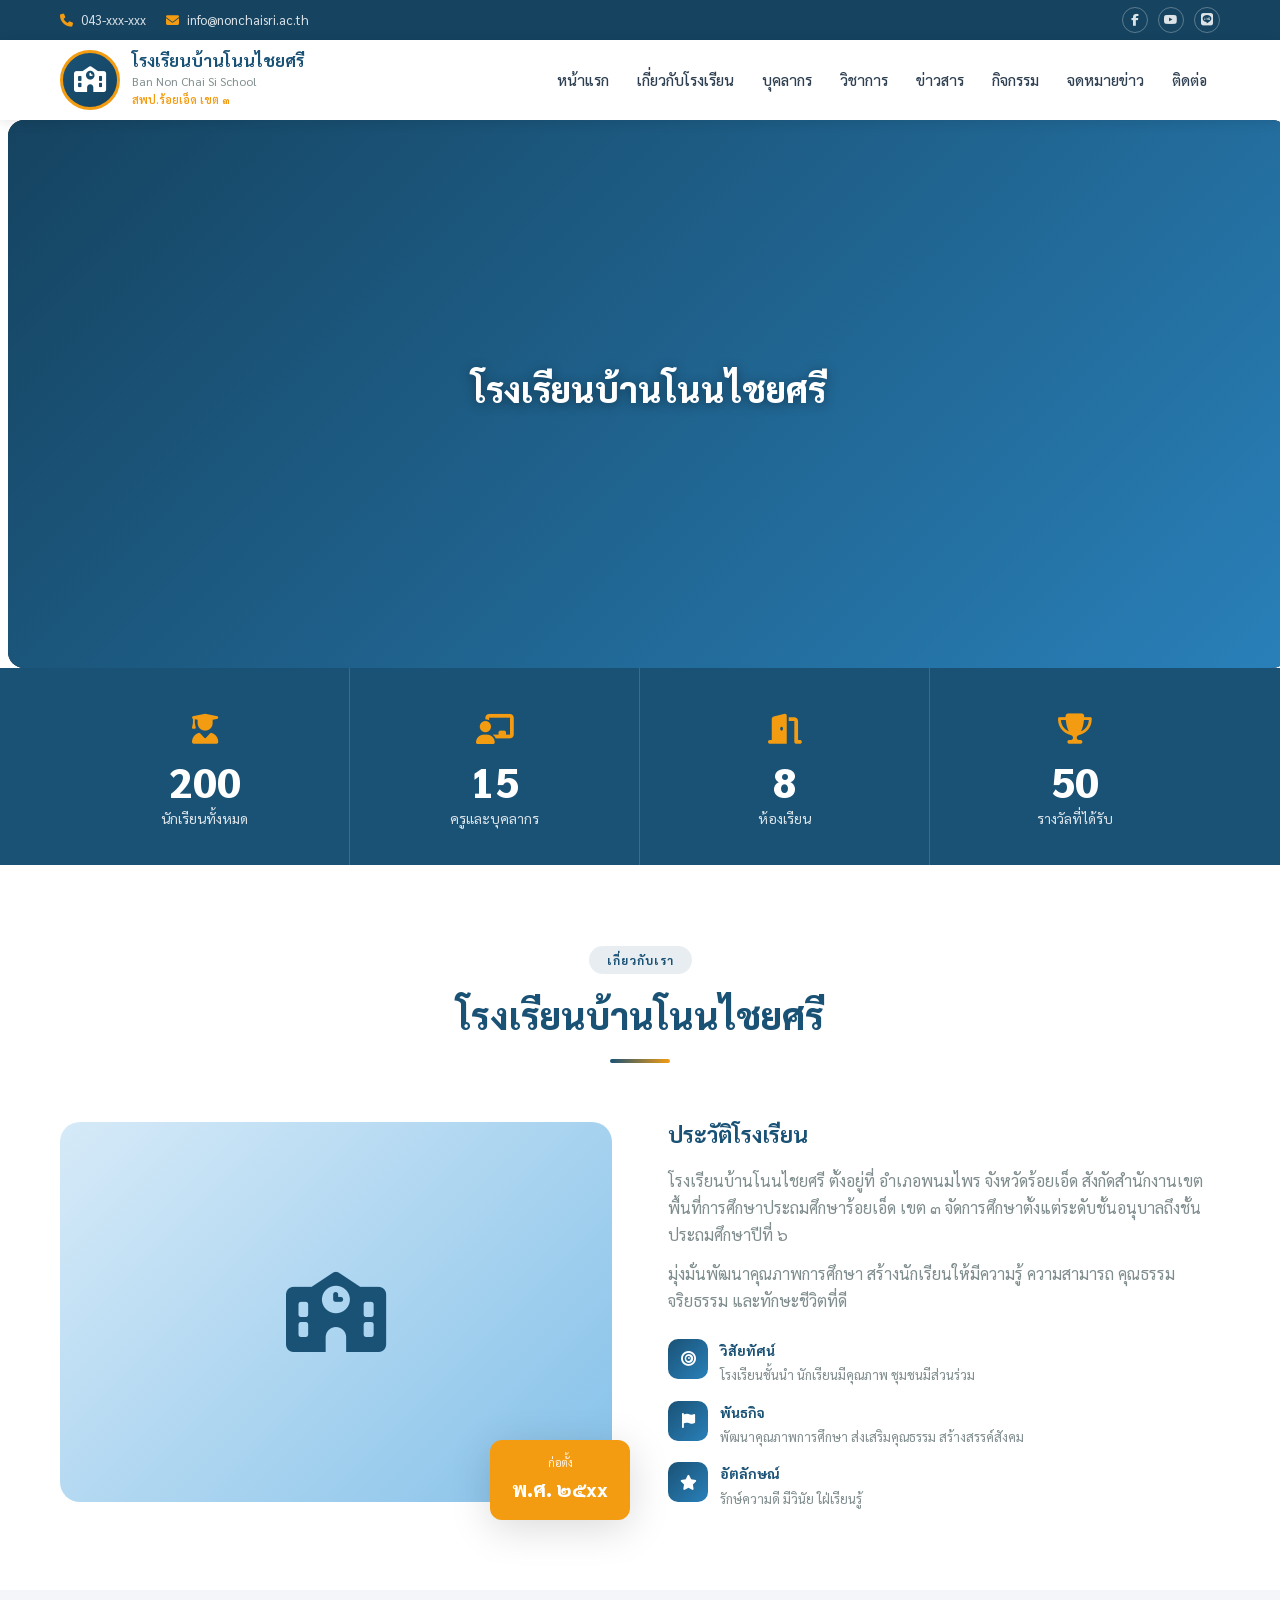
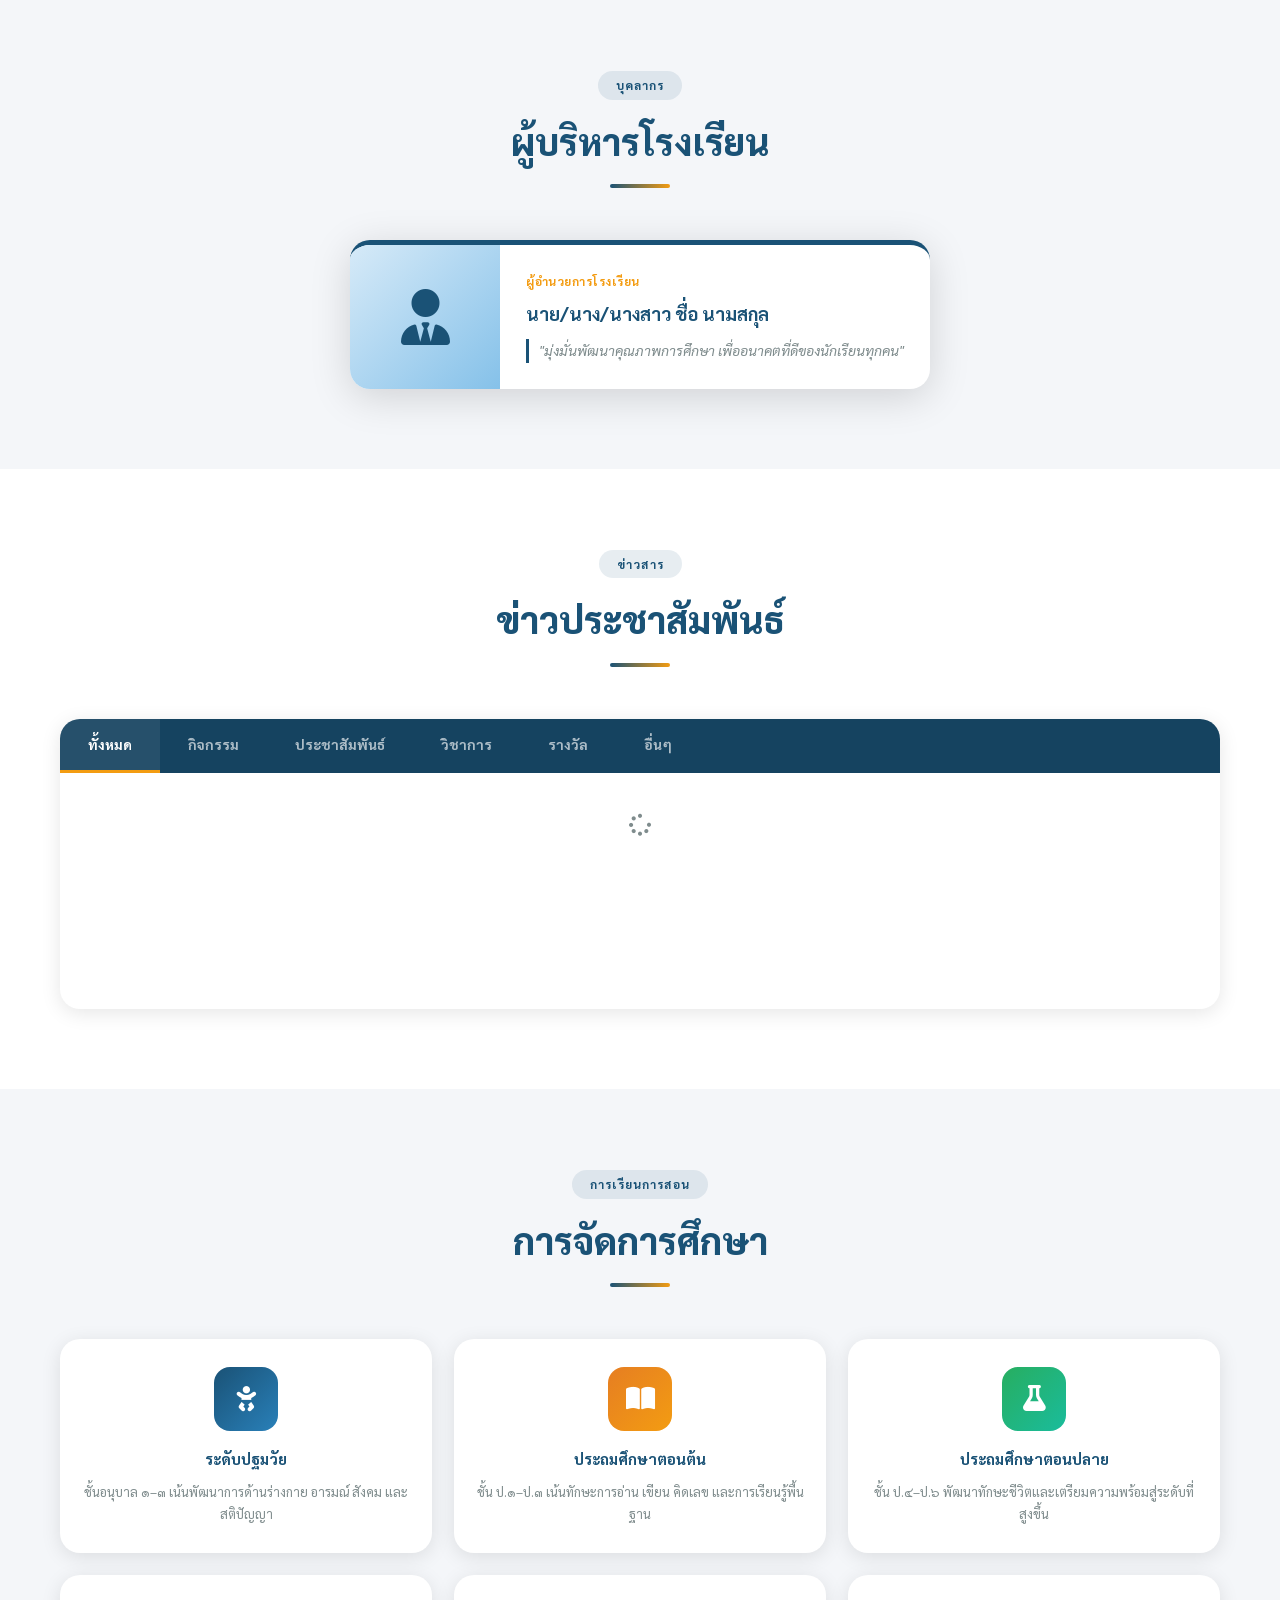
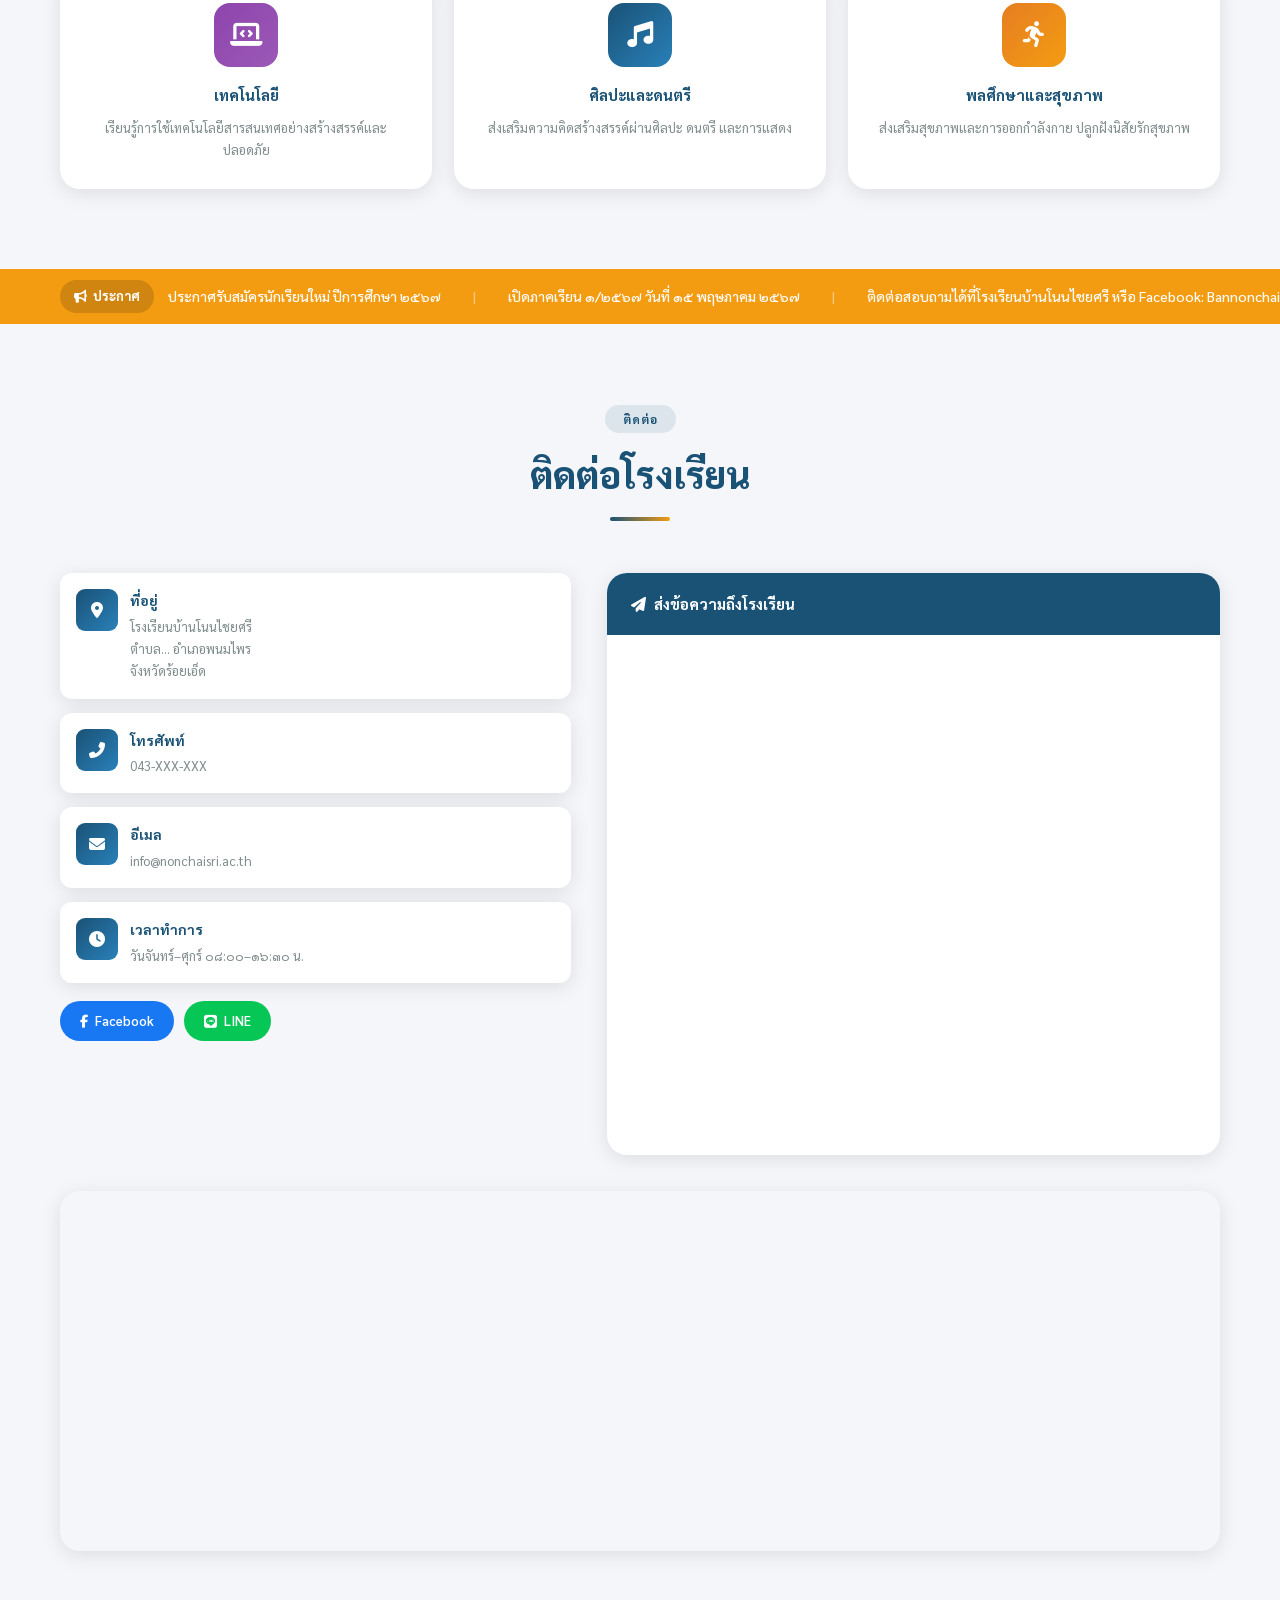
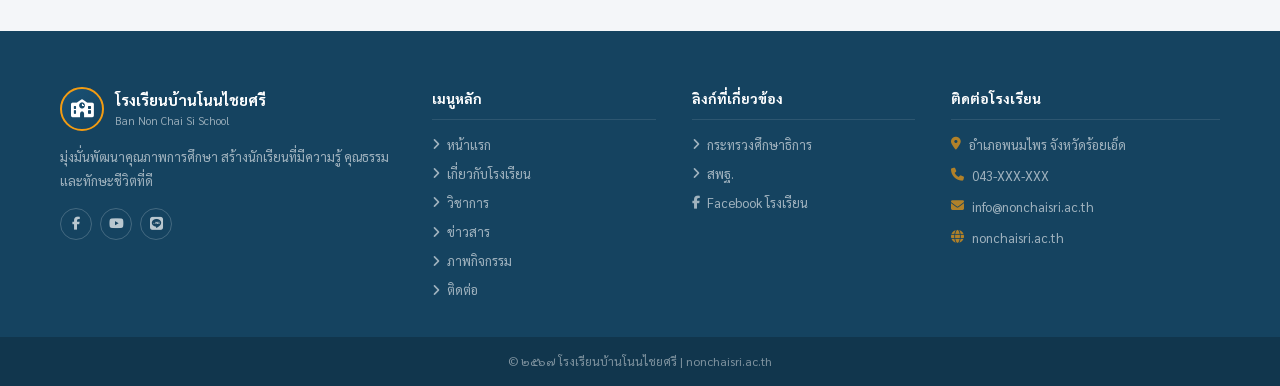
==== commit b4277e2d: "Sync news tab filters on index.html with news.html Change tabs from (ข่าวประชาสัมพันธ์/กิจกรรม/วิชาก" ====
--- a/index.html
+++ b/index.html
@@ -472,11 +472,13 @@
       <div class="section-divider"></div>
     </div>
     <div class="news-forum-wrap" id="newsBoardWrap">
-      <div class="news-forum-tabs">
-        <div class="news-forum-tab active" onclick="switchNewsTab(0,this)">ข่าวประชาสัมพันธ์</div>
+      <div class="news-forum-tabs" style="overflow-x:auto">
+        <div class="news-forum-tab active" onclick="switchNewsTab(0,this)">ทั้งหมด</div>
         <div class="news-forum-tab" onclick="switchNewsTab(1,this)">กิจกรรม</div>
-        <div class="news-forum-tab" onclick="switchNewsTab(2,this)">วิชาการ</div>
-        <div class="news-forum-tab" onclick="switchNewsTab(3,this)">รางวัล</div>
+        <div class="news-forum-tab" onclick="switchNewsTab(2,this)">ประชาสัมพันธ์</div>
+        <div class="news-forum-tab" onclick="switchNewsTab(3,this)">วิชาการ</div>
+        <div class="news-forum-tab" onclick="switchNewsTab(4,this)">รางวัล</div>
+        <div class="news-forum-tab" onclick="switchNewsTab(5,this)">อื่นๆ</div>
       </div>
       <div class="news-forum-list" id="newsBoardList">
         <!-- JS rendered -->
@@ -891,9 +893,9 @@
   // ── ข่าวสาร forum board ───────────────────────────────────
   const CAT_COLORS_NEWS = {'กิจกรรม':'#1a5276','ประชาสัมพันธ์':'#27ae60','วิชาการ':'#e67e22','รางวัล':'#8e44ad','อื่นๆ':'#7f8c8d'};
   const NEWS_PER_PAGE = 5;
-  let newsCurrentTab = 0; // 0=all, 1=กิจกรรม, 2=วิชาการ, 3=รางวัล
+  let newsCurrentTab = 0;
   let newsCurrentPage = 1;
-  const NEWS_TABS = ['ทั้งหมด','กิจกรรม','วิชาการ','รางวัล'];
+  const NEWS_TABS = ['ทั้งหมด','กิจกรรม','ประชาสัมพันธ์','วิชาการ','รางวัล','อื่นๆ'];
 
   const getImgs = (n) => {
     const arr = Array.isArray(n.images) && n.images.length ? n.images : (n.image ? [n.image] : []);
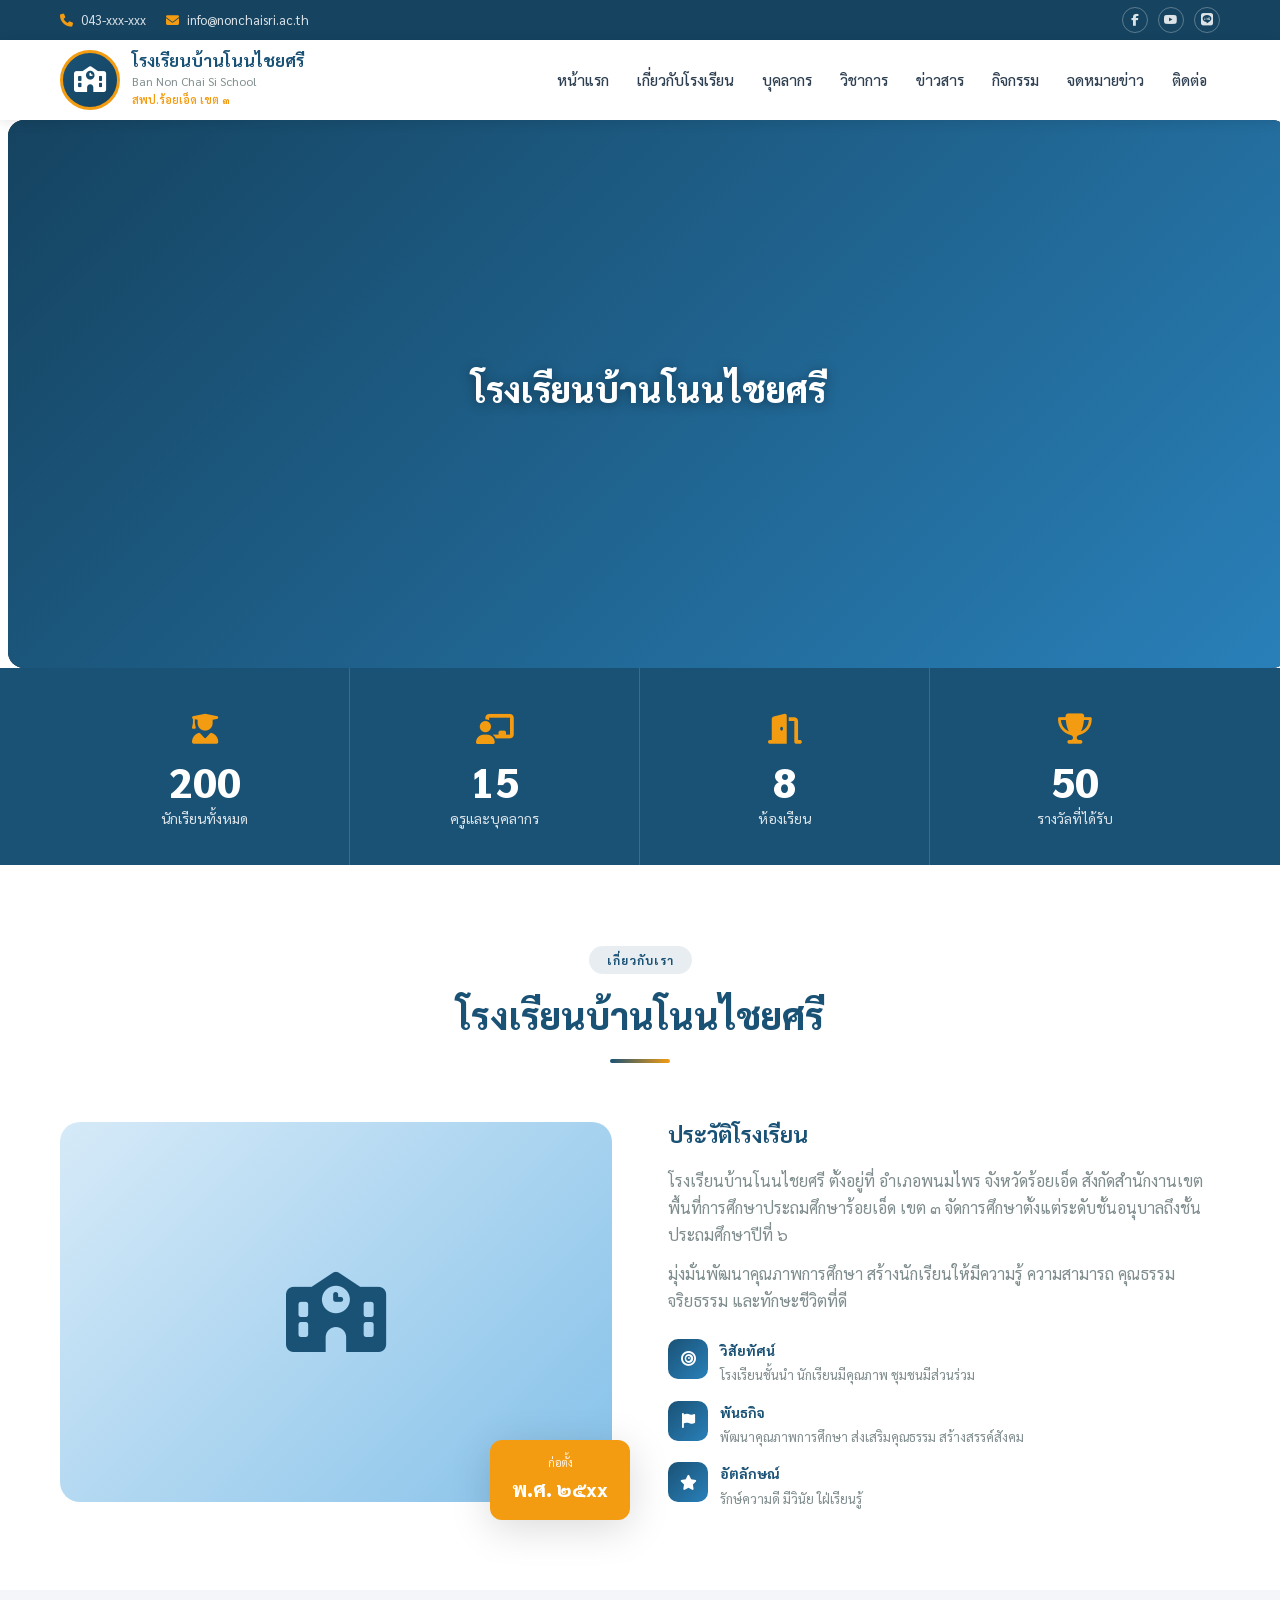
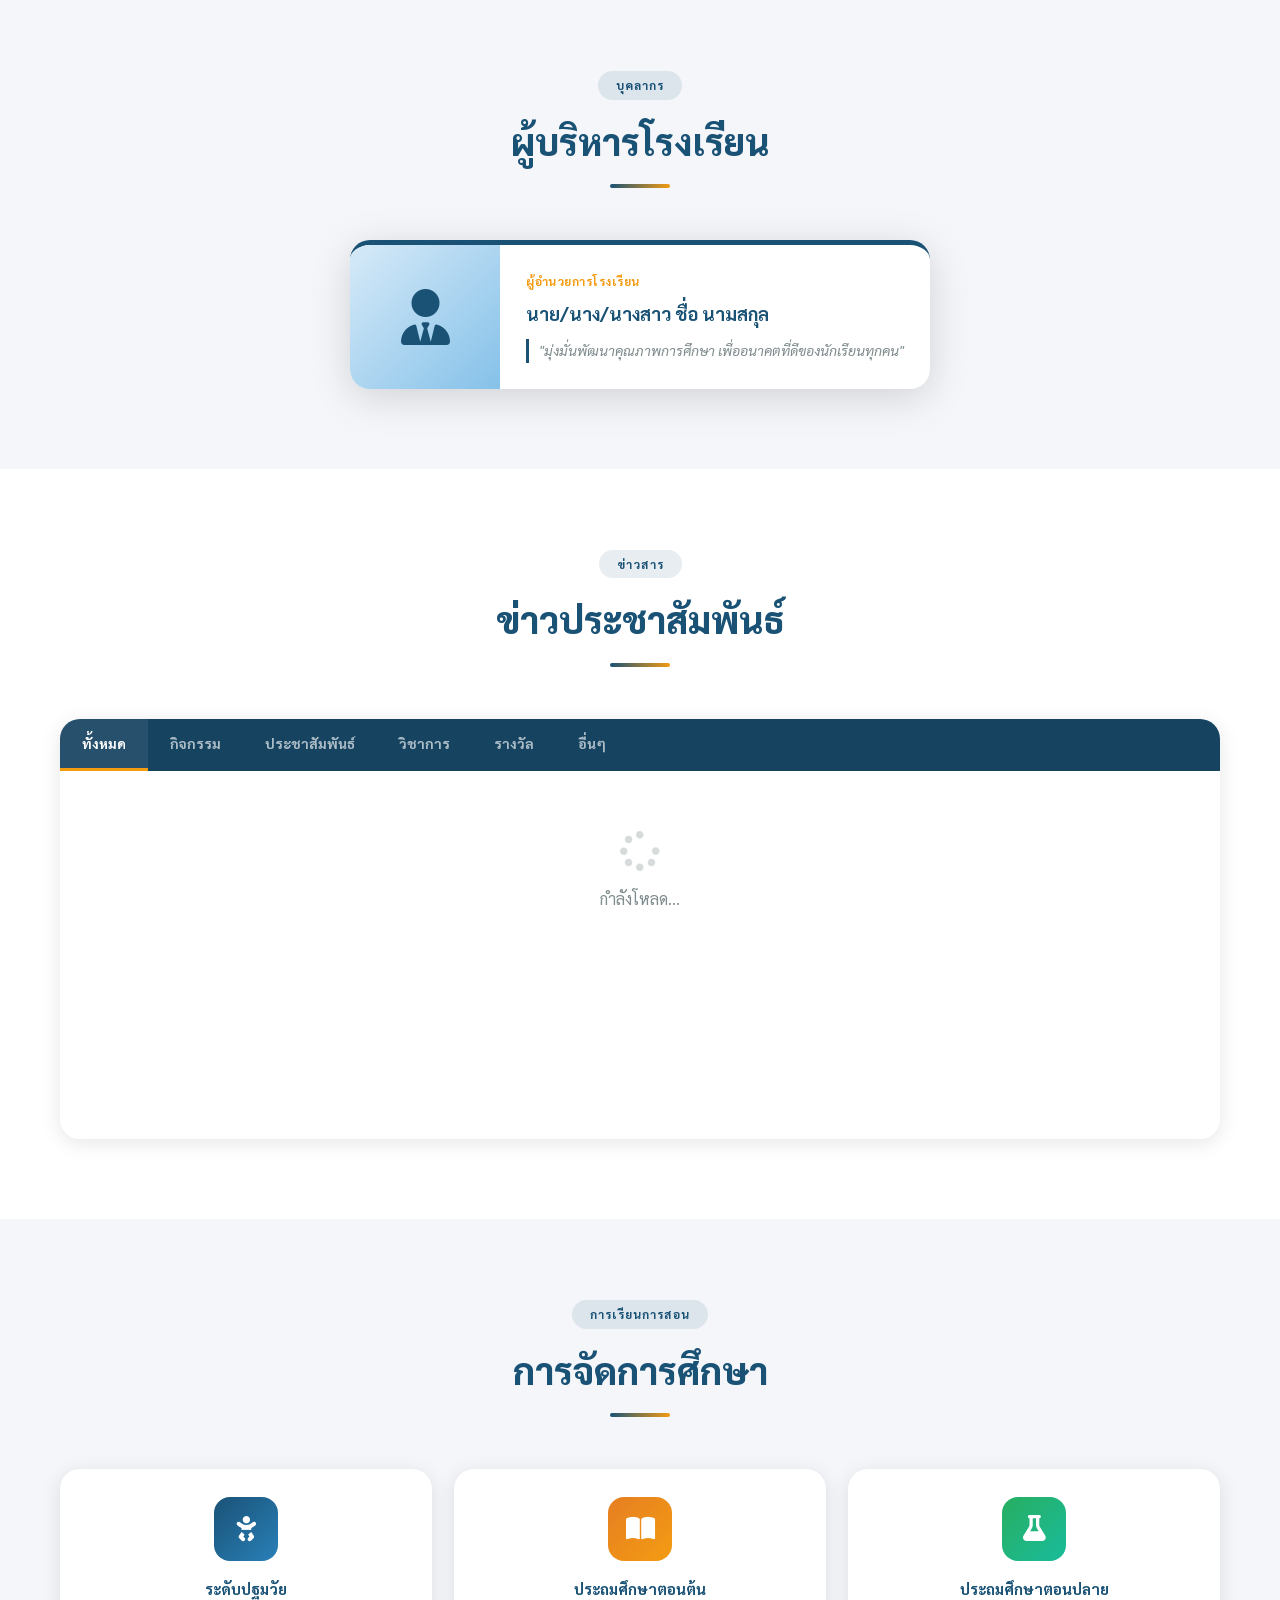
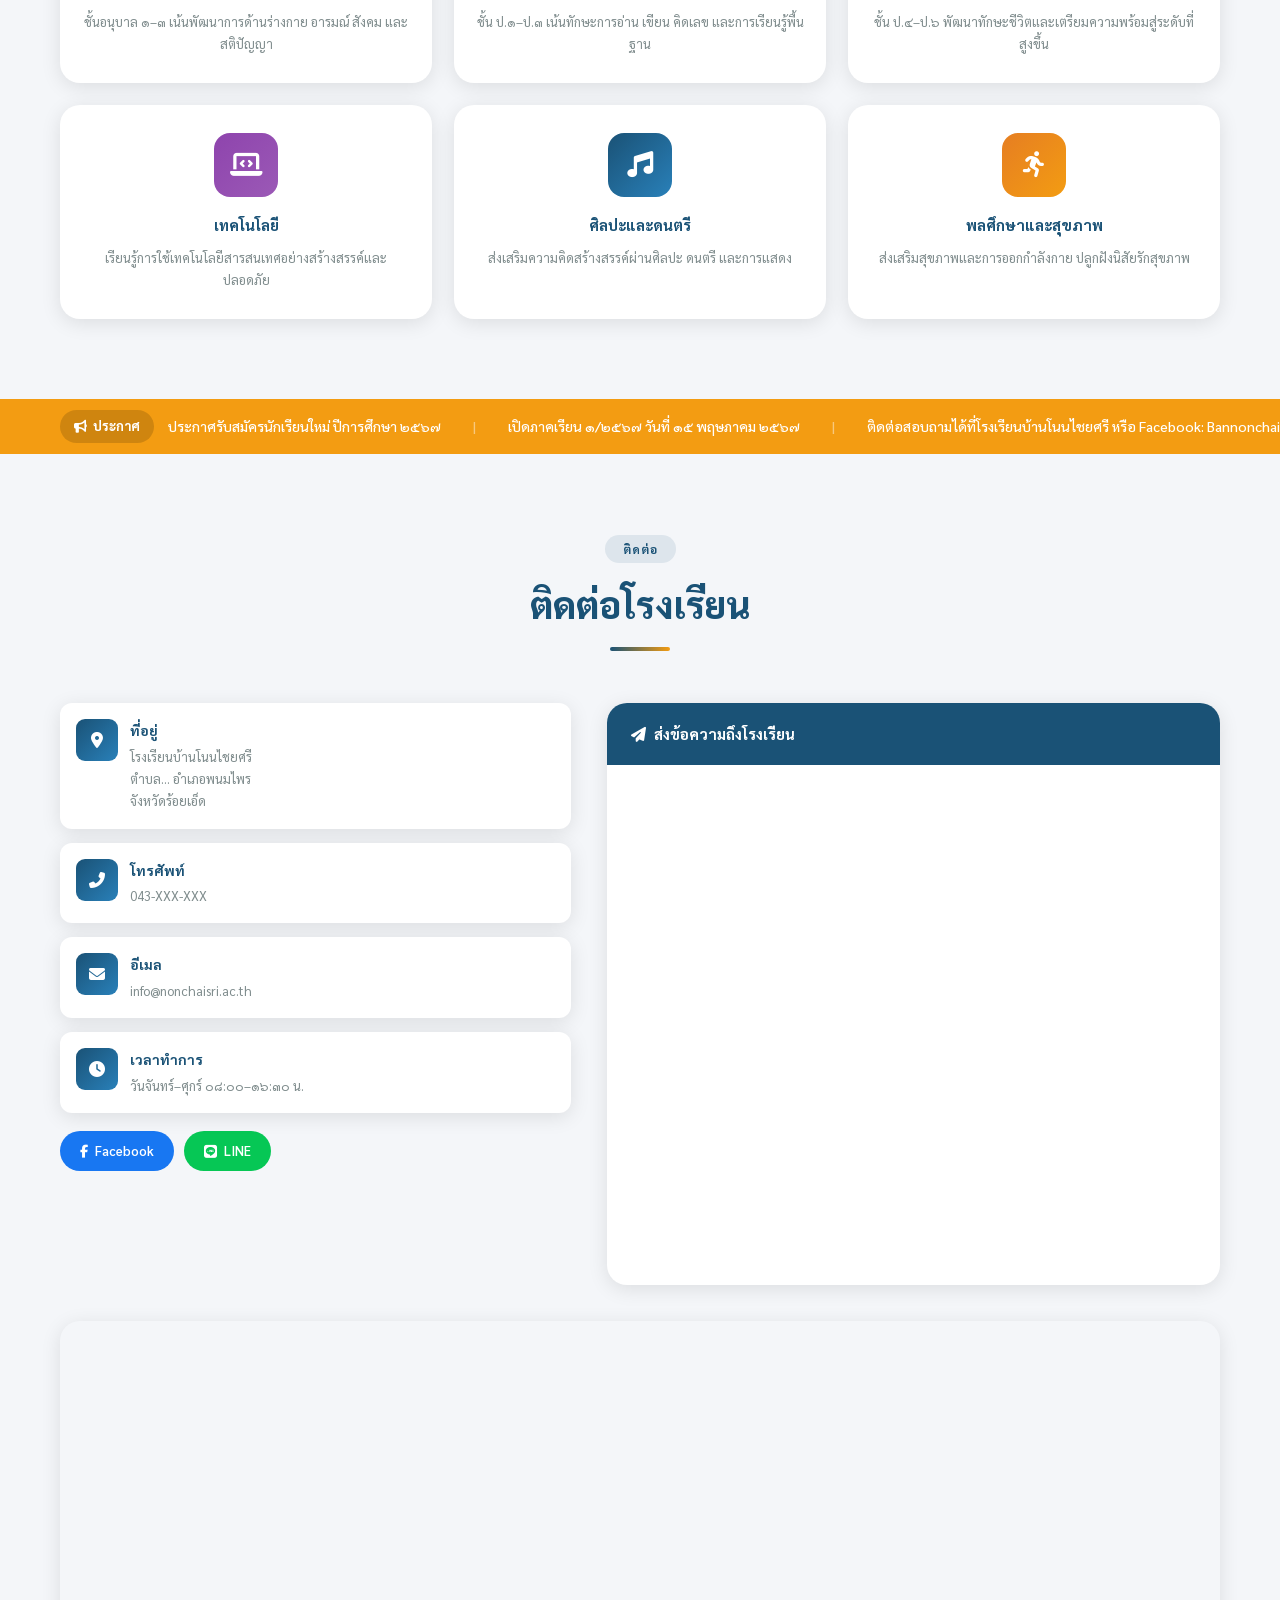
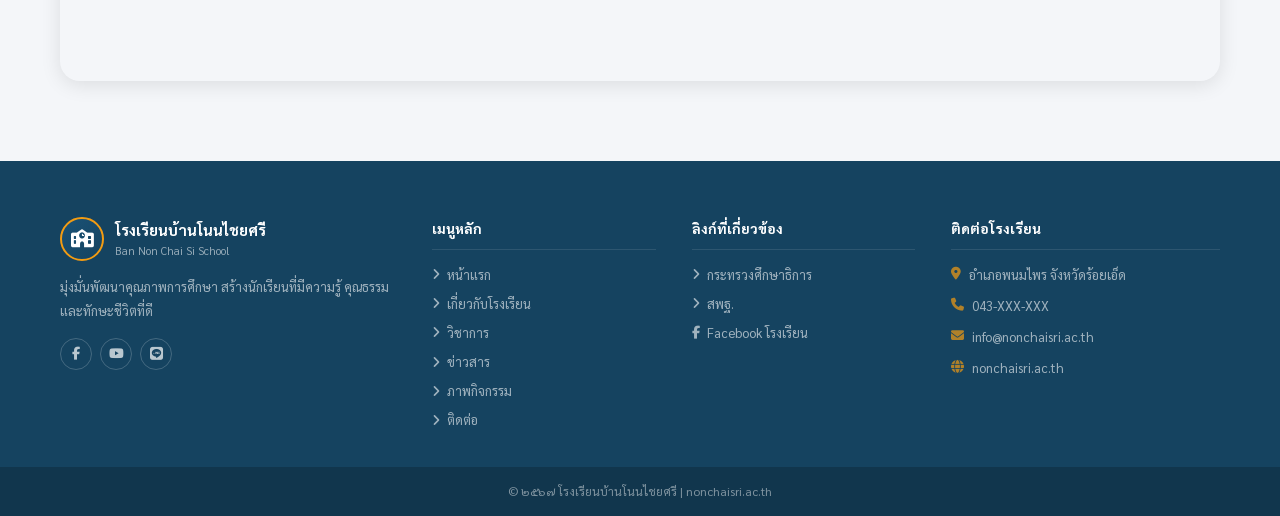
==== commit 5cf3419b: "Redesign news section: featured large left + small list right - Latest news shown as large featured " ====
--- a/index.html
+++ b/index.html
@@ -139,36 +139,51 @@
 .mgmt-name{font-size:1.15rem;font-weight:700;color:var(--primary);margin-bottom:10px}
 .mgmt-quote{font-size:14px;color:var(--muted);font-style:italic;border-left:3px solid var(--primary);padding-left:10px}
 
-/* NEWS FORUM BOARD */
+/* NEWS BOARD — Featured + List Layout */
 .news-forum-wrap{background:var(--white);border-radius:var(--radius-lg);box-shadow:var(--shadow);overflow:hidden}
-.news-forum-tabs{display:flex;background:var(--primary-dark)}
-.news-forum-tab{padding:14px 28px;font-size:14px;font-weight:700;color:rgba(255,255,255,.65);cursor:pointer;border-bottom:3px solid transparent;transition:all .2s;white-space:nowrap}
+.news-forum-tabs{display:flex;background:var(--primary-dark);overflow-x:auto}
+.news-forum-tabs::-webkit-scrollbar{height:3px}.news-forum-tabs::-webkit-scrollbar-thumb{background:var(--secondary)}
+.news-forum-tab{padding:13px 22px;font-size:14px;font-weight:700;color:rgba(255,255,255,.65);cursor:pointer;border-bottom:3px solid transparent;transition:all .2s;white-space:nowrap;flex-shrink:0}
 .news-forum-tab.active{color:#fff;border-bottom-color:var(--secondary);background:rgba(255,255,255,.07)}
-.news-forum-list{min-height:200px}
-.nf-item{display:flex;gap:0;border-bottom:1px solid var(--border);transition:background .2s;animation:nfFadeIn .3s ease}
-@keyframes nfFadeIn{from{opacity:0;transform:translateY(6px)}to{opacity:1;transform:none}}
-.nf-item:last-child{border-bottom:none}
-.nf-item:hover{background:#f8fbff}
-.nf-thumb-wrap{padding:14px 0 14px 16px;flex-shrink:0}
-.nf-thumb{width:170px;height:108px;border-radius:var(--radius);overflow:hidden;background:linear-gradient(135deg,#d6eaf8,#aed6f1);display:flex;align-items:center;justify-content:center;color:var(--primary);font-size:30px}
-.nf-thumb img{width:100%;height:100%;object-fit:cover;display:block}
-.nf-body{flex:1;padding:16px 20px;display:flex;flex-direction:column;justify-content:center;min-width:0}
-.nf-cat{display:inline-block;font-size:11px;font-weight:700;padding:2px 11px;border-radius:50px;margin-bottom:8px;color:#fff}
-.nf-title{font-size:15px;font-weight:700;color:var(--primary);line-height:1.5;margin-bottom:6px;display:-webkit-box;-webkit-line-clamp:2;-webkit-box-orient:vertical;overflow:hidden}
-.nf-title:hover{color:var(--secondary)}
-.nf-meta{font-size:12px;color:var(--muted);margin-bottom:7px;display:flex;align-items:center;gap:10px;flex-wrap:wrap}
-.nf-meta i{color:var(--secondary)}
-.nf-excerpt{font-size:13px;color:var(--muted);margin-bottom:12px;display:-webkit-box;-webkit-line-clamp:2;-webkit-box-orient:vertical;overflow:hidden;line-height:1.65}
-.nf-footer{display:flex;align-items:center;justify-content:space-between;flex-wrap:wrap;gap:8px}
-.nf-read-btn{display:inline-flex;align-items:center;gap:6px;padding:6px 18px;background:var(--secondary);color:#fff;border-radius:50px;font-size:13px;font-weight:700;transition:all .2s;border:none;cursor:pointer;text-decoration:none}
+/* inner layout: featured LEFT + list RIGHT */
+.nf-inner{display:grid;grid-template-columns:1fr 340px;min-height:340px}
+.nf-featured{border-right:1px solid var(--border);display:flex;flex-direction:column;cursor:pointer;transition:background .2s}
+.nf-featured:hover{background:#f5f9ff}
+.nf-featured-img{width:100%;height:240px;overflow:hidden;background:linear-gradient(135deg,#d6eaf8,#aed6f1);display:flex;align-items:center;justify-content:center;color:var(--primary);font-size:48px;position:relative;flex-shrink:0}
+.nf-featured-img img{position:absolute;inset:0;width:100%;height:100%;object-fit:cover;display:block}
+.nf-featured-body{padding:20px 22px;flex:1;display:flex;flex-direction:column}
+.nf-featured-cat{display:inline-block;font-size:11px;font-weight:700;padding:3px 12px;border-radius:50px;color:#fff;margin-bottom:10px;align-self:flex-start}
+.nf-featured-title{font-size:1.05rem;font-weight:800;color:var(--primary);line-height:1.5;margin-bottom:8px}
+.nf-featured-meta{font-size:12px;color:var(--muted);margin-bottom:10px;display:flex;gap:10px}
+.nf-featured-meta i{color:var(--secondary)}
+.nf-featured-excerpt{font-size:13px;color:var(--muted);line-height:1.75;margin-bottom:14px;display:-webkit-box;-webkit-line-clamp:3;-webkit-box-orient:vertical;overflow:hidden;flex:1}
+.nf-read-btn{display:inline-flex;align-items:center;gap:6px;padding:7px 20px;background:var(--secondary);color:#fff;border-radius:50px;font-size:13px;font-weight:700;transition:all .2s;border:none;cursor:pointer;text-decoration:none;align-self:flex-start}
 .nf-read-btn:hover{background:var(--primary);transform:translateX(3px)}
-.nf-imgs-strip{display:flex;gap:5px;flex-wrap:wrap}
-.nf-imgs-strip img{width:42px;height:34px;object-fit:cover;border-radius:5px;border:1.5px solid var(--border);cursor:pointer;transition:transform .2s}
-.nf-imgs-strip img:hover{transform:scale(1.1)}
+/* right list */
+.nf-side-list{display:flex;flex-direction:column;overflow:hidden}
+.nf-side-item{display:flex;gap:10px;padding:12px 14px;border-bottom:1px solid var(--border);cursor:pointer;transition:background .2s;align-items:flex-start}
+.nf-side-item:last-child{border-bottom:none}
+.nf-side-item:hover{background:#f5f9ff}
+.nf-side-thumb{width:72px;height:54px;border-radius:8px;overflow:hidden;flex-shrink:0;background:linear-gradient(135deg,#d6eaf8,#aed6f1);display:flex;align-items:center;justify-content:center;color:var(--primary);font-size:18px}
+.nf-side-thumb img{width:100%;height:100%;object-fit:cover;display:block}
+.nf-side-body{flex:1;min-width:0}
+.nf-side-cat{display:inline-block;font-size:10px;font-weight:700;padding:1px 8px;border-radius:50px;color:#fff;margin-bottom:4px}
+.nf-side-title{font-size:13px;font-weight:700;color:var(--primary);line-height:1.4;margin-bottom:4px;display:-webkit-box;-webkit-line-clamp:2;-webkit-box-orient:vertical;overflow:hidden}
+.nf-side-date{font-size:11px;color:var(--muted)}
+.nf-side-date i{color:var(--secondary);margin-right:3px}
+/* empty / loading */
+.nf-empty{text-align:center;padding:60px 20px;color:var(--muted);grid-column:1/-1}
+.nf-empty i{font-size:40px;display:block;margin-bottom:14px;opacity:.3}
 /* Pagination */
-.nf-pagination{display:flex;gap:4px;justify-content:center;align-items:center;padding:18px 16px;border-top:1px solid var(--border);flex-wrap:wrap}
+.nf-pagination{display:flex;gap:4px;justify-content:center;align-items:center;padding:14px 16px;border-top:1px solid var(--border);flex-wrap:wrap}
 .nf-page-btn{min-width:36px;height:36px;padding:0 6px;border-radius:8px;display:flex;align-items:center;justify-content:center;font-size:14px;font-weight:700;cursor:pointer;border:1.5px solid var(--border);background:var(--white);color:var(--text);transition:all .2s;font-family:'Sarabun',sans-serif}
 .nf-page-btn:hover,.nf-page-btn.active{background:var(--primary);color:#fff;border-color:var(--primary)}
+/* responsive */
+@media(max-width:700px){
+  .nf-inner{grid-template-columns:1fr}
+  .nf-featured{border-right:none;border-bottom:1px solid var(--border)}
+  .nf-featured-img{height:200px}
+}
 /* legacy compat */
 .news-meta{font-size:12px;color:var(--muted);margin-bottom:7px}
 .news-meta i{margin-right:4px;color:var(--secondary)}
@@ -480,9 +495,10 @@
         <div class="news-forum-tab" onclick="switchNewsTab(4,this)">รางวัล</div>
         <div class="news-forum-tab" onclick="switchNewsTab(5,this)">อื่นๆ</div>
       </div>
-      <div class="news-forum-list" id="newsBoardList">
-        <!-- JS rendered -->
-        <div style="text-align:center;padding:40px;color:var(--muted)"><i class="fas fa-spinner fa-spin" style="font-size:22px"></i></div>
+      <div id="newsBoardList">
+        <div class="nf-inner">
+          <div class="nf-empty"><i class="fas fa-spinner fa-spin"></i> กำลังโหลด...</div>
+        </div>
       </div>
       <div class="nf-pagination" id="newsPagination"></div>
     </div>
@@ -909,60 +925,85 @@
   }
 
   function renderNewsBoard() {
-    const list = document.getElementById('newsBoardList');
+    const wrap = document.getElementById('newsBoardList');
     const pag  = document.getElementById('newsPagination');
-    if (!list) return;
-    const fb = cfg.school?.facebook || 'https://www.facebook.com/Bannonchaisri';
+    if (!wrap) return;
     const filtered = getFilteredNews();
     const total = filtered.length;
-    const totalPages = Math.max(1, Math.ceil(total / NEWS_PER_PAGE));
+    // items per "page-set": 1 featured + 4 side = 5 per page
+    const SIDE_COUNT = 4;
+    const PAGE_SIZE  = 1 + SIDE_COUNT;
+    const totalPages = Math.max(1, Math.ceil(total / PAGE_SIZE));
     if (newsCurrentPage > totalPages) newsCurrentPage = totalPages;
-    const start = (newsCurrentPage - 1) * NEWS_PER_PAGE;
-    const items = filtered.slice(start, start + NEWS_PER_PAGE);
+    const start = (newsCurrentPage - 1) * PAGE_SIZE;
+    const items = filtered.slice(start, start + PAGE_SIZE);
 
     if (!items.length) {
-      list.innerHTML = `<div style="text-align:center;padding:50px 20px;color:var(--muted)"><i class="fas fa-newspaper" style="font-size:36px;display:block;margin-bottom:12px;opacity:.3"></i>ยังไม่มีข่าวในหมวดนี้</div>`;
+      wrap.innerHTML = `<div class="nf-inner"><div class="nf-empty"><i class="fas fa-newspaper"></i>ยังไม่มีข่าวในหมวดนี้</div></div>`;
       if(pag) pag.innerHTML = '';
       return;
     }
 
-    list.innerHTML = items.map(n => {
-      const imgs = getImgs(n);
-      const catColor = CAT_COLORS_NEWS[n.cat] || '#7f8c8d';
-      const extraImgs = imgs.slice(1);
-      return `<div class="nf-item">
-        <div class="nf-thumb-wrap">
-          <div class="nf-thumb">
-            ${imgs[0] ? `<img src="${imgs[0]}" alt="${n.title}" loading="lazy"/>` : `<i class="fas fa-newspaper"></i>`}
-          </div>
+    const cc = n => CAT_COLORS_NEWS[n.cat] || '#7f8c8d';
+    const allNews = cfg.news || [];
+
+    // ── featured (first item) ──────────────────────────────
+    const feat = items[0];
+    const featIdx = allNews.indexOf(feat);
+    const featImgs = getImgs(feat);
+    const featuredHtml = `
+      <div class="nf-featured" onclick="location.href='news.html?id=${featIdx}'">
+        <div class="nf-featured-img">
+          ${featImgs[0]
+            ? `<img src="${featImgs[0]}" alt="${feat.title||''}" loading="lazy"/>`
+            : `<i class="fas fa-newspaper"></i>`}
         </div>
-        <div class="nf-body">
-          <span class="nf-cat" style="background:${catColor}">${n.cat||'ข่าวสาร'}</span>
-          <div class="nf-title">${n.title}</div>
-          <div class="nf-meta">
-            <span><i class="far fa-calendar-alt"></i> ${n.date||''}</span>
-          </div>
-          ${n.body ? `<div class="nf-excerpt">${n.body}</div>` : ''}
-          <div class="nf-footer">
-            <a href="news.html?id=${(cfg.news||[]).indexOf(n)}" class="nf-read-btn">อ่านเพิ่มเติม <i class="fas fa-arrow-right"></i></a>
-            ${extraImgs.length ? `<div class="nf-imgs-strip">${extraImgs.map(u=>`<img src="${u}" alt="" onclick="window.open('${u}','_blank')" loading="lazy"/>`).join('')}</div>` : ''}
-          </div>
+        <div class="nf-featured-body">
+          <span class="nf-featured-cat" style="background:${cc(feat)}">${feat.cat||'ข่าวสาร'}</span>
+          <div class="nf-featured-title">${feat.title||''}</div>
+          <div class="nf-featured-meta"><span><i class="far fa-calendar-alt"></i> ${feat.date||''}</span></div>
+          ${feat.body ? `<div class="nf-featured-excerpt">${feat.body}</div>` : '<div class="nf-featured-excerpt" style="flex:1"></div>'}
+          <a href="news.html?id=${featIdx}" class="nf-read-btn">อ่านเพิ่มเติม <i class="fas fa-arrow-right"></i></a>
         </div>
       </div>`;
-    }).join('');
-
-    // pagination
+
+    // ── side list (items 1-4) ──────────────────────────────
+    const sideItems = items.slice(1);
+    const sideHtml = `
+      <div class="nf-side-list">
+        ${sideItems.map(n => {
+          const idx = allNews.indexOf(n);
+          const imgs = getImgs(n);
+          return `<div class="nf-side-item" onclick="location.href='news.html?id=${idx}'">
+            <div class="nf-side-thumb">
+              ${imgs[0]
+                ? `<img src="${imgs[0]}" alt="${n.title||''}" loading="lazy"/>`
+                : `<i class="fas fa-newspaper"></i>`}
+            </div>
+            <div class="nf-side-body">
+              <span class="nf-side-cat" style="background:${cc(n)}">${n.cat||'ข่าวสาร'}</span>
+              <div class="nf-side-title">${n.title||''}</div>
+              <div class="nf-side-date"><i class="far fa-calendar-alt"></i>${n.date||''}</div>
+            </div>
+          </div>`;
+        }).join('')}
+        ${sideItems.length === 0
+          ? `<div style="flex:1;display:flex;align-items:center;justify-content:center;color:var(--muted);font-size:13px;padding:20px">ไม่มีข่าวเพิ่มเติม</div>`
+          : ''}
+      </div>`;
+
+    wrap.innerHTML = `<div class="nf-inner">${featuredHtml}${sideHtml}</div>`;
+
+    // ── pagination ─────────────────────────────────────────
     if (!pag) return;
     if (totalPages <= 1) { pag.innerHTML = ''; return; }
     let pagHtml = '';
     if (newsCurrentPage > 1) pagHtml += `<button class="nf-page-btn" onclick="goNewsPage(${newsCurrentPage-1})"><i class="fas fa-chevron-left"></i></button>`;
-    const delta = 2;
     for (let p = 1; p <= totalPages; p++) {
-      if (p === 1 || p === totalPages || (p >= newsCurrentPage-delta && p <= newsCurrentPage+delta)) {
+      if (p===1 || p===totalPages || Math.abs(p-newsCurrentPage)<=2)
         pagHtml += `<button class="nf-page-btn${p===newsCurrentPage?' active':''}" onclick="goNewsPage(${p})">${p}</button>`;
-      } else if (p === newsCurrentPage-delta-1 || p === newsCurrentPage+delta+1) {
+      else if (Math.abs(p-newsCurrentPage)===3)
         pagHtml += `<span style="display:flex;align-items:center;color:var(--muted);padding:0 4px">…</span>`;
-      }
     }
     if (newsCurrentPage < totalPages) pagHtml += `<button class="nf-page-btn" onclick="goNewsPage(${newsCurrentPage+1})"><i class="fas fa-chevron-right"></i></button>`;
     pag.innerHTML = pagHtml;
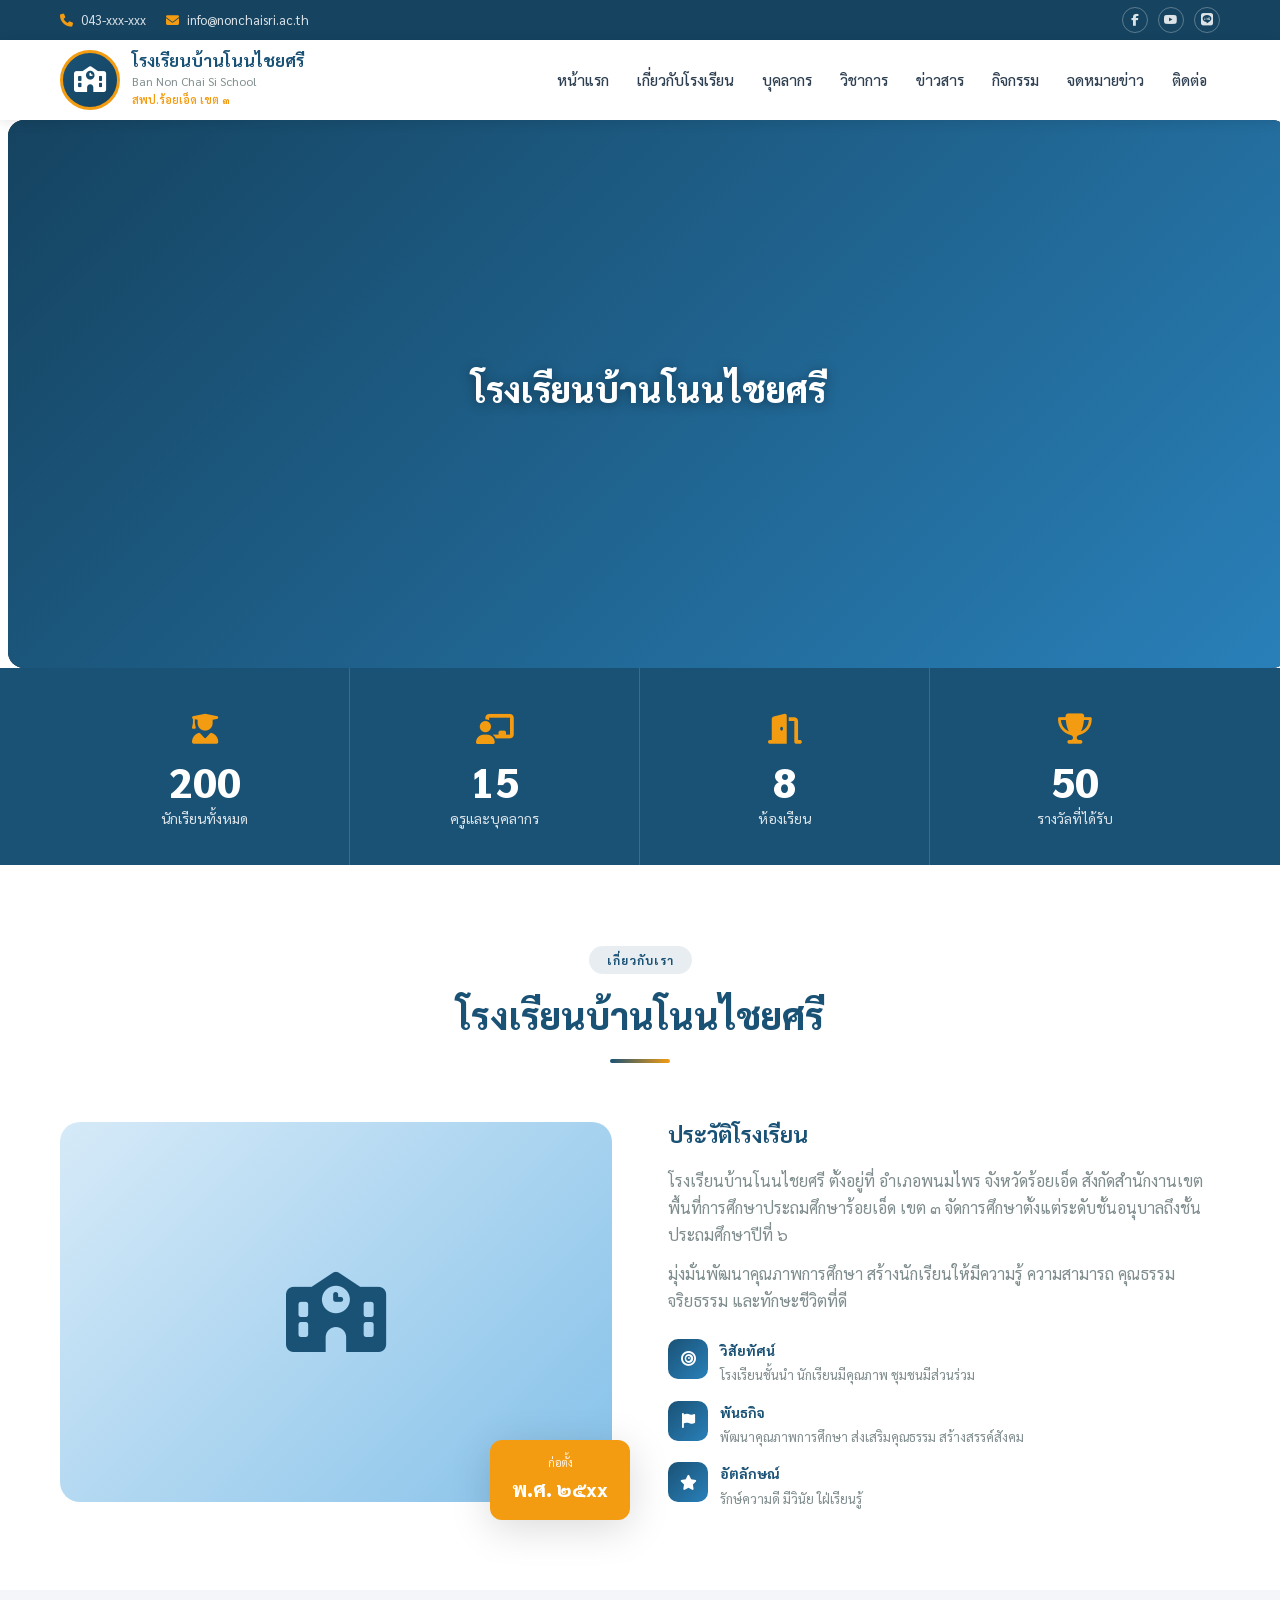
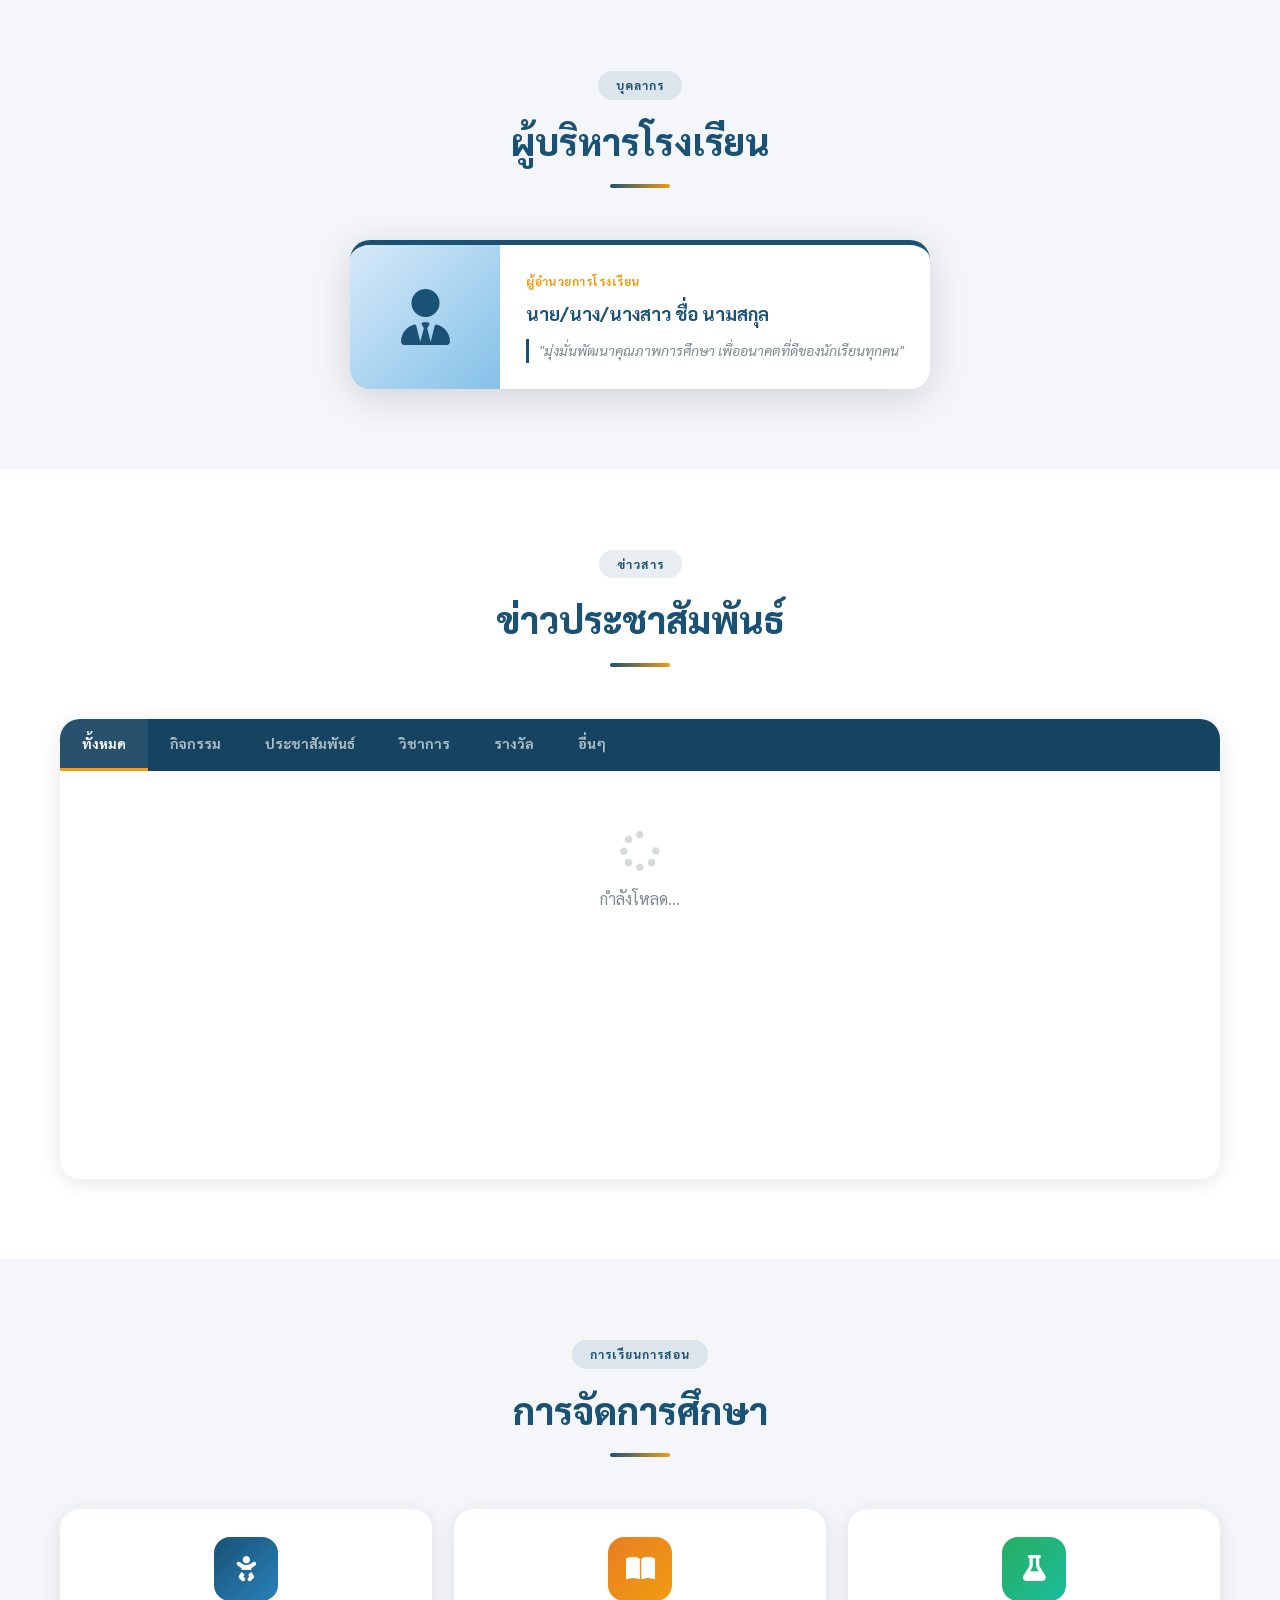
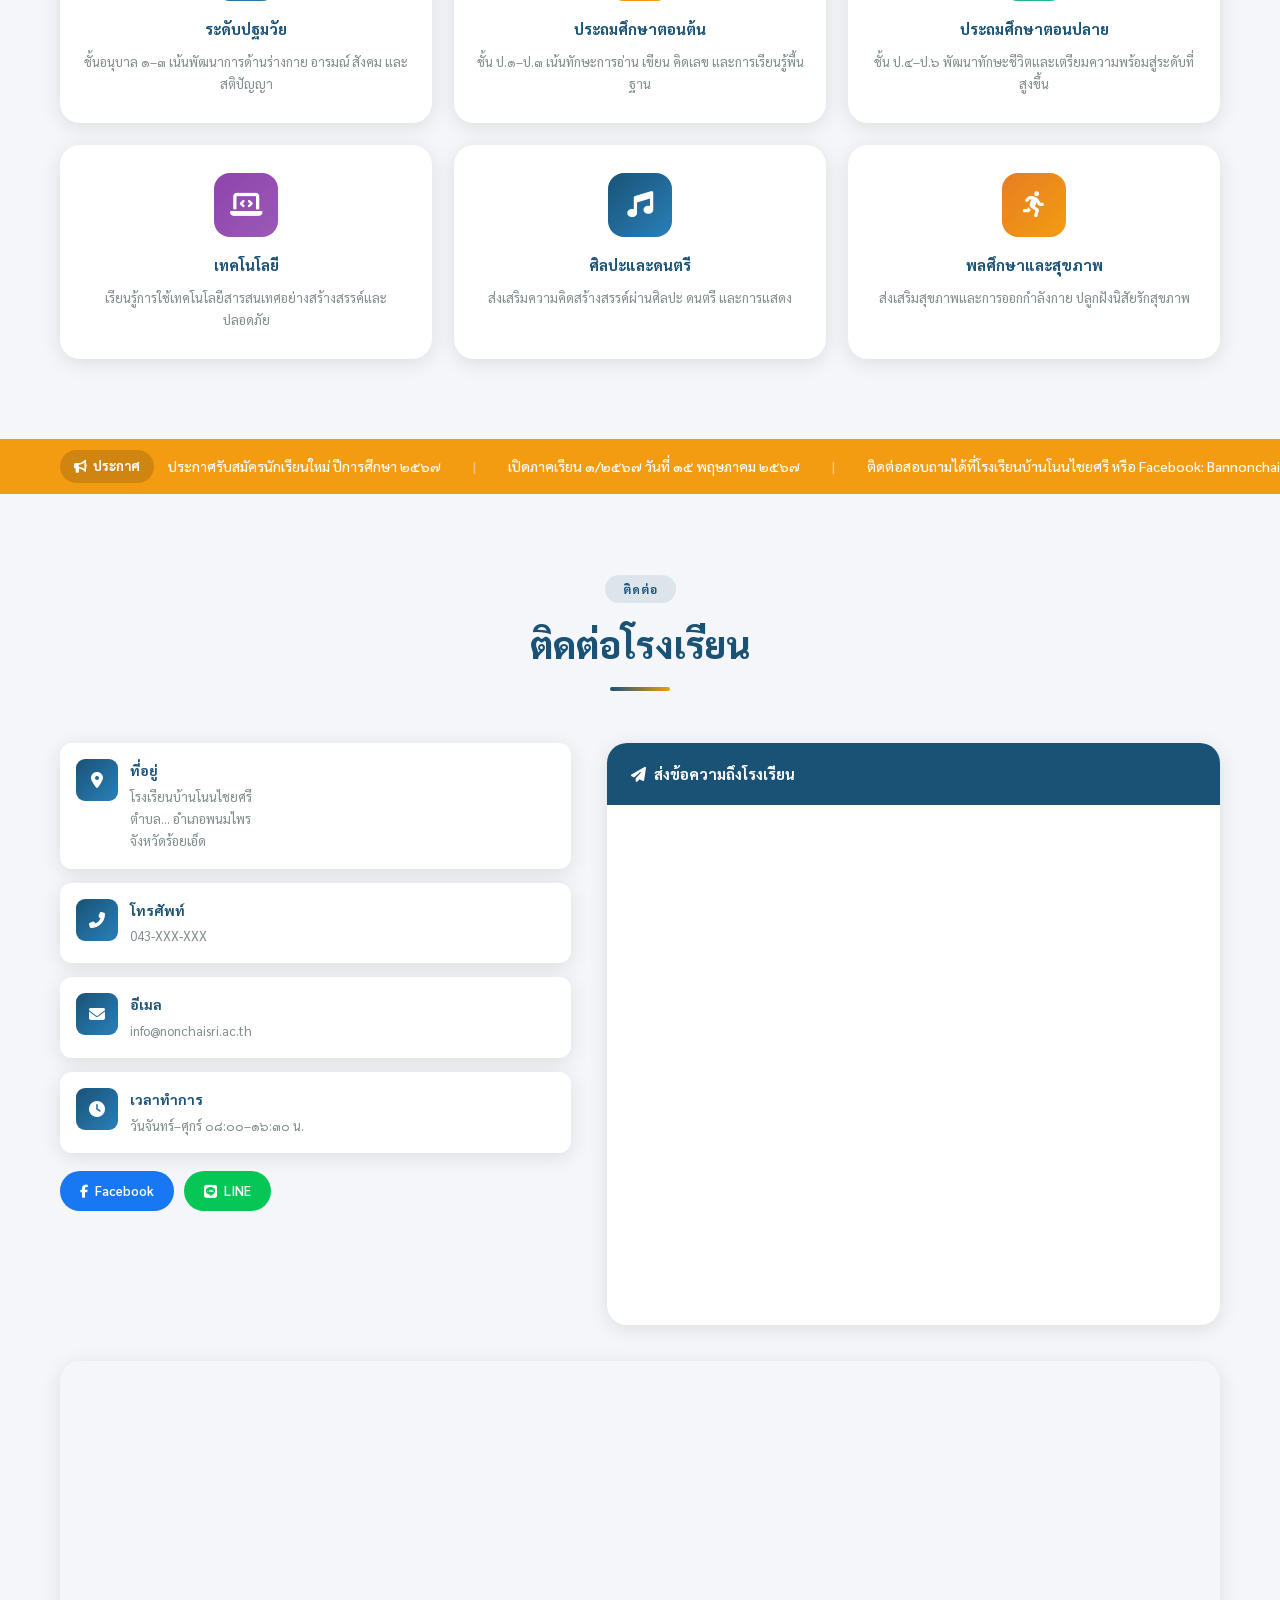
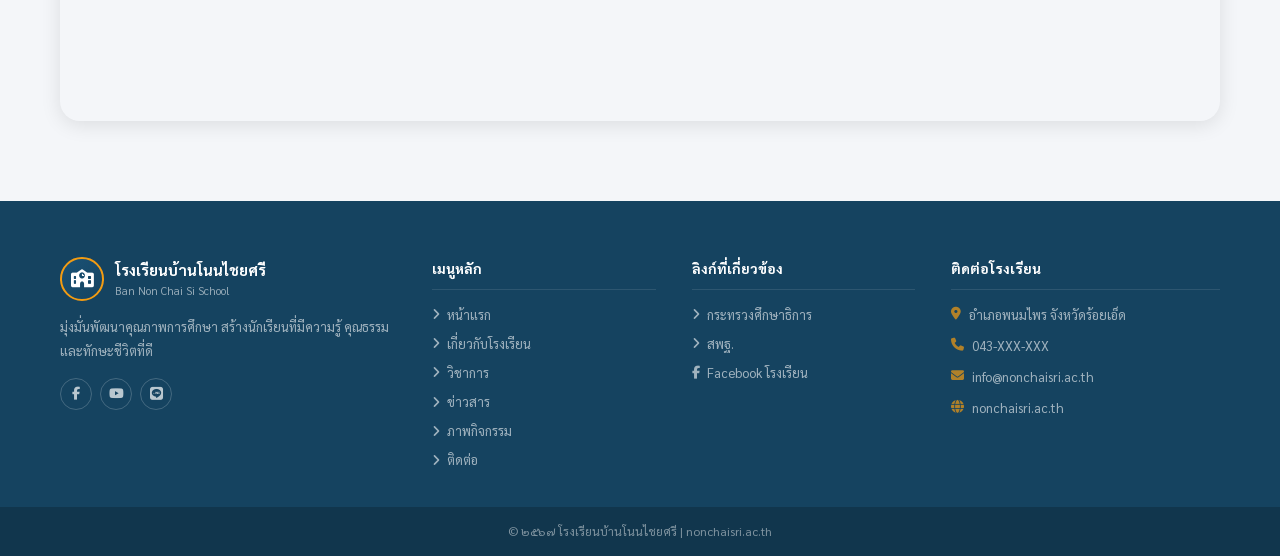
==== commit 0b141480: "News section 50:50 split, evenly distributed side items, add read-all button - Change grid to 1fr 1f" ====
--- a/index.html
+++ b/index.html
@@ -146,7 +146,7 @@
 .news-forum-tab{padding:13px 22px;font-size:14px;font-weight:700;color:rgba(255,255,255,.65);cursor:pointer;border-bottom:3px solid transparent;transition:all .2s;white-space:nowrap;flex-shrink:0}
 .news-forum-tab.active{color:#fff;border-bottom-color:var(--secondary);background:rgba(255,255,255,.07)}
 /* inner layout: featured LEFT + list RIGHT */
-.nf-inner{display:grid;grid-template-columns:1fr 340px;min-height:340px}
+.nf-inner{display:grid;grid-template-columns:1fr 1fr;min-height:380px}
 .nf-featured{border-right:1px solid var(--border);display:flex;flex-direction:column;cursor:pointer;transition:background .2s}
 .nf-featured:hover{background:#f5f9ff}
 .nf-featured-img{width:100%;height:240px;overflow:hidden;background:linear-gradient(135deg,#d6eaf8,#aed6f1);display:flex;align-items:center;justify-content:center;color:var(--primary);font-size:48px;position:relative;flex-shrink:0}
@@ -161,7 +161,7 @@
 .nf-read-btn:hover{background:var(--primary);transform:translateX(3px)}
 /* right list */
 .nf-side-list{display:flex;flex-direction:column;overflow:hidden}
-.nf-side-item{display:flex;gap:10px;padding:12px 14px;border-bottom:1px solid var(--border);cursor:pointer;transition:background .2s;align-items:flex-start}
+.nf-side-item{display:flex;gap:10px;padding:12px 14px;border-bottom:1px solid var(--border);cursor:pointer;transition:background .2s;align-items:center;flex:1}
 .nf-side-item:last-child{border-bottom:none}
 .nf-side-item:hover{background:#f5f9ff}
 .nf-side-thumb{width:72px;height:54px;border-radius:8px;overflow:hidden;flex-shrink:0;background:linear-gradient(135deg,#d6eaf8,#aed6f1);display:flex;align-items:center;justify-content:center;color:var(--primary);font-size:18px}
@@ -970,7 +970,7 @@
     // ── side list (items 1-4) ──────────────────────────────
     const sideItems = items.slice(1);
     const sideHtml = `
-      <div class="nf-side-list">
+      <div class="nf-side-list" style="display:flex;flex-direction:column">
         ${sideItems.map(n => {
           const idx = allNews.indexOf(n);
           const imgs = getImgs(n);
@@ -983,13 +983,15 @@
             <div class="nf-side-body">
               <span class="nf-side-cat" style="background:${cc(n)}">${n.cat||'ข่าวสาร'}</span>
               <div class="nf-side-title">${n.title||''}</div>
-              <div class="nf-side-date"><i class="far fa-calendar-alt"></i>${n.date||''}</div>
+              <div class="nf-side-date"><i class="far fa-calendar-alt"></i> ${n.date||''}</div>
             </div>
           </div>`;
         }).join('')}
-        ${sideItems.length === 0
-          ? `<div style="flex:1;display:flex;align-items:center;justify-content:center;color:var(--muted);font-size:13px;padding:20px">ไม่มีข่าวเพิ่มเติม</div>`
-          : ''}
+        <div style="padding:14px 16px;border-top:1px solid var(--border);margin-top:auto">
+          <a href="news.html" style="display:flex;align-items:center;justify-content:center;gap:8px;padding:9px 0;background:var(--primary);color:#fff;border-radius:50px;font-size:13px;font-weight:700;text-decoration:none;transition:all .2s" onmouseover="this.style.background='#154360'" onmouseout="this.style.background='var(--primary)'">
+            <i class="fas fa-newspaper"></i> อ่านข่าวทั้งหมด
+          </a>
+        </div>
       </div>`;
 
     wrap.innerHTML = `<div class="nf-inner">${featuredHtml}${sideHtml}</div>`;
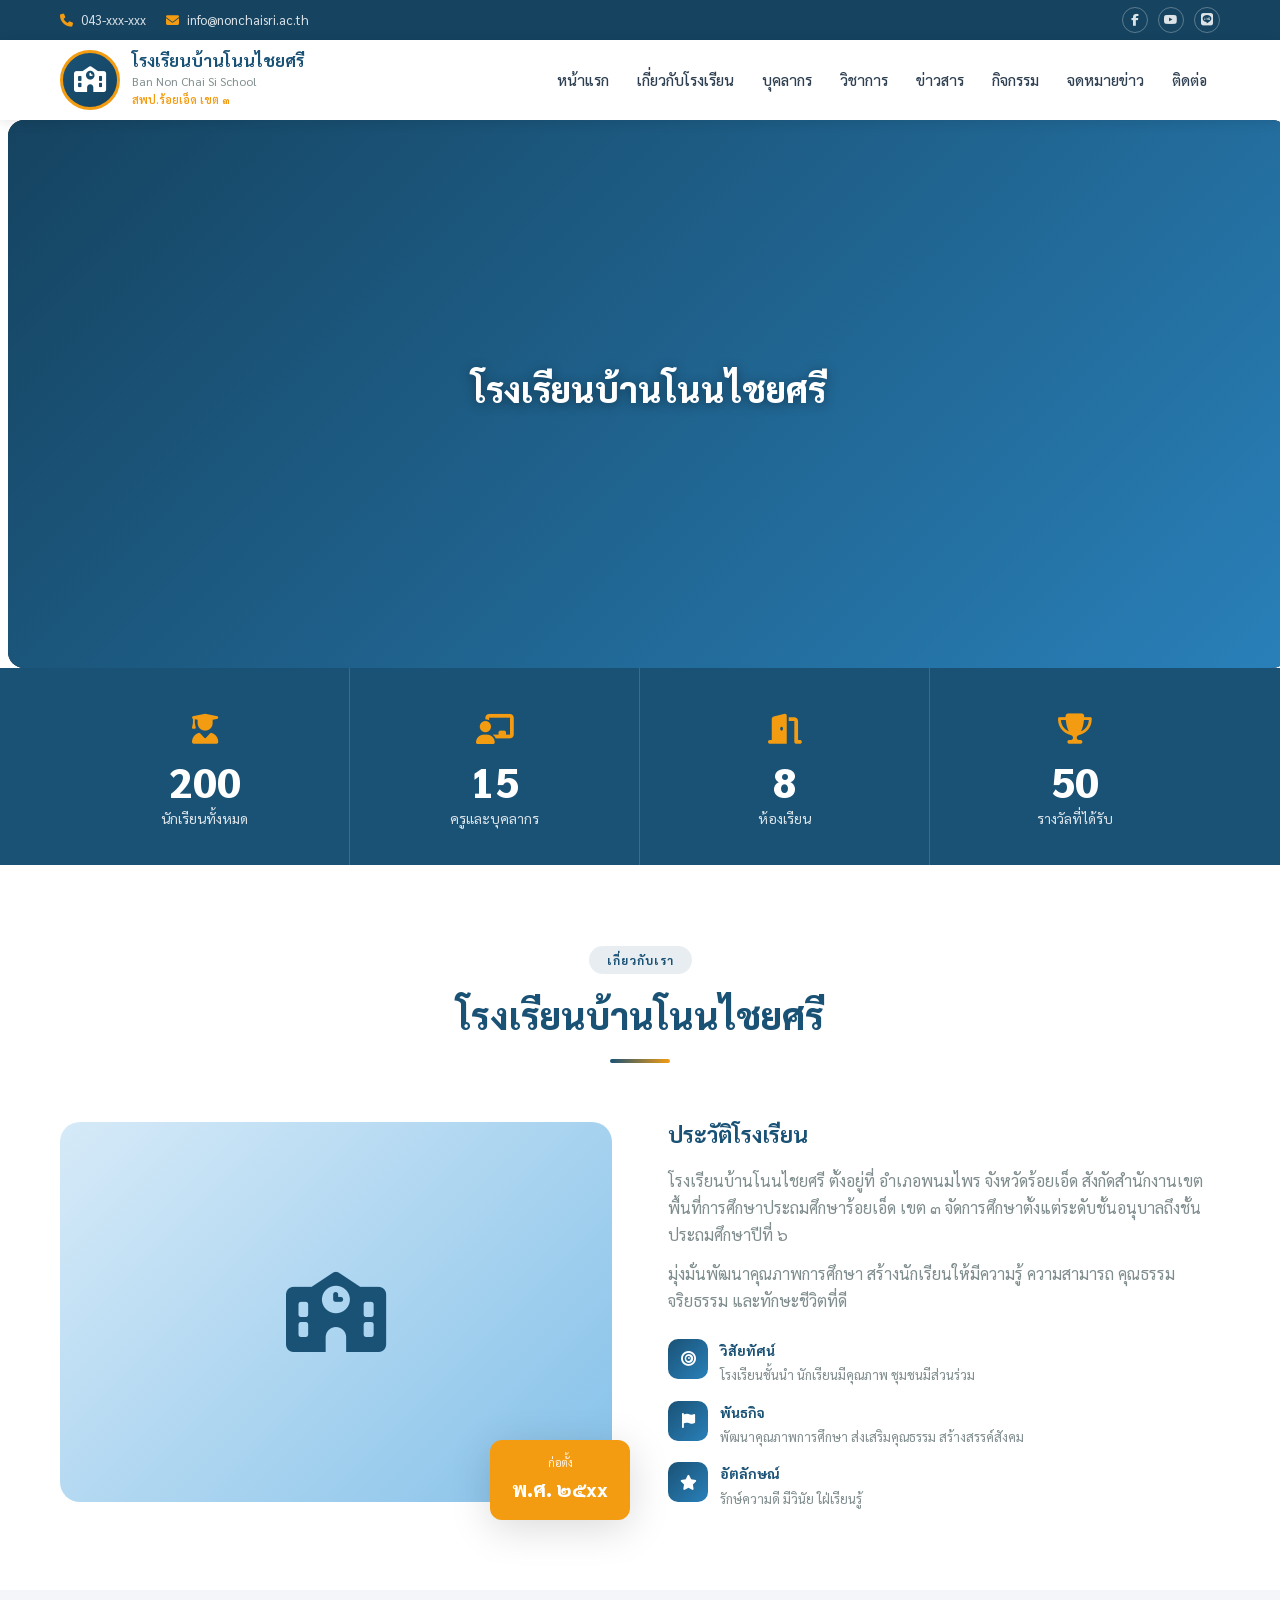
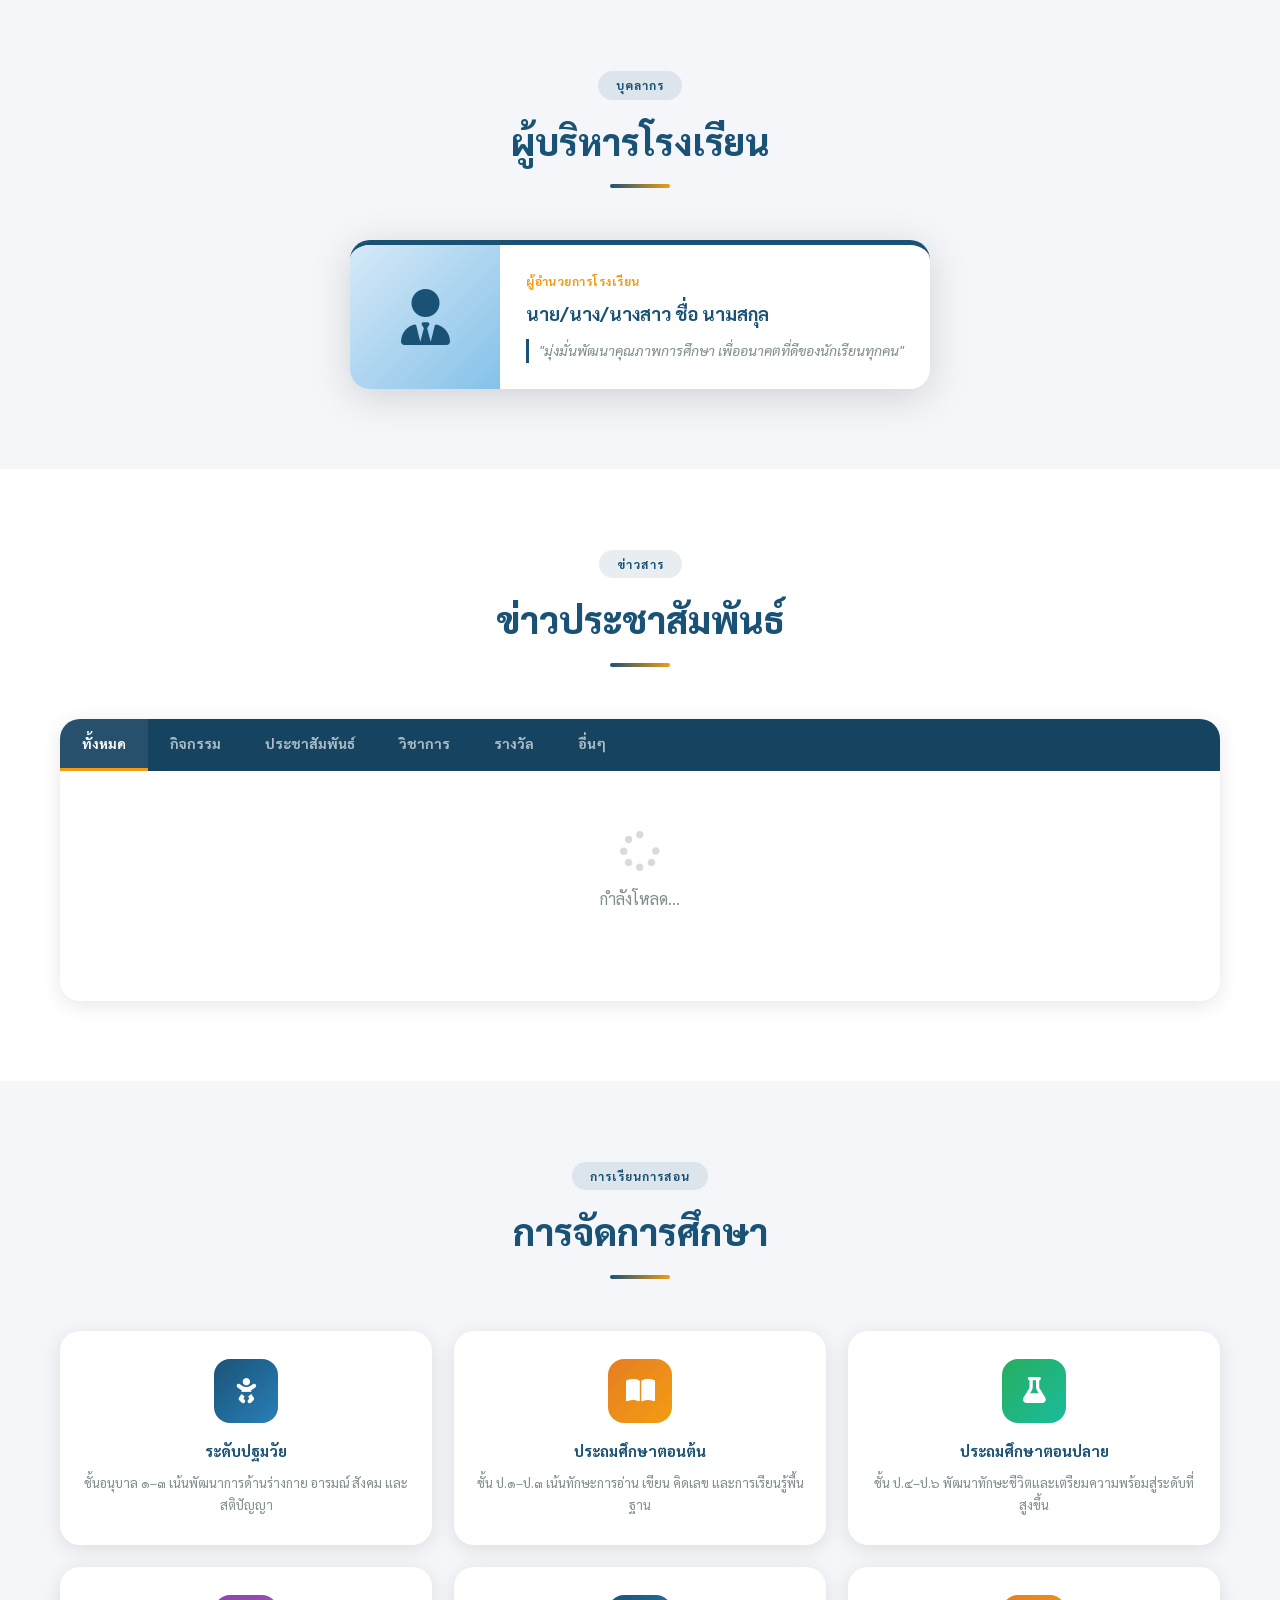
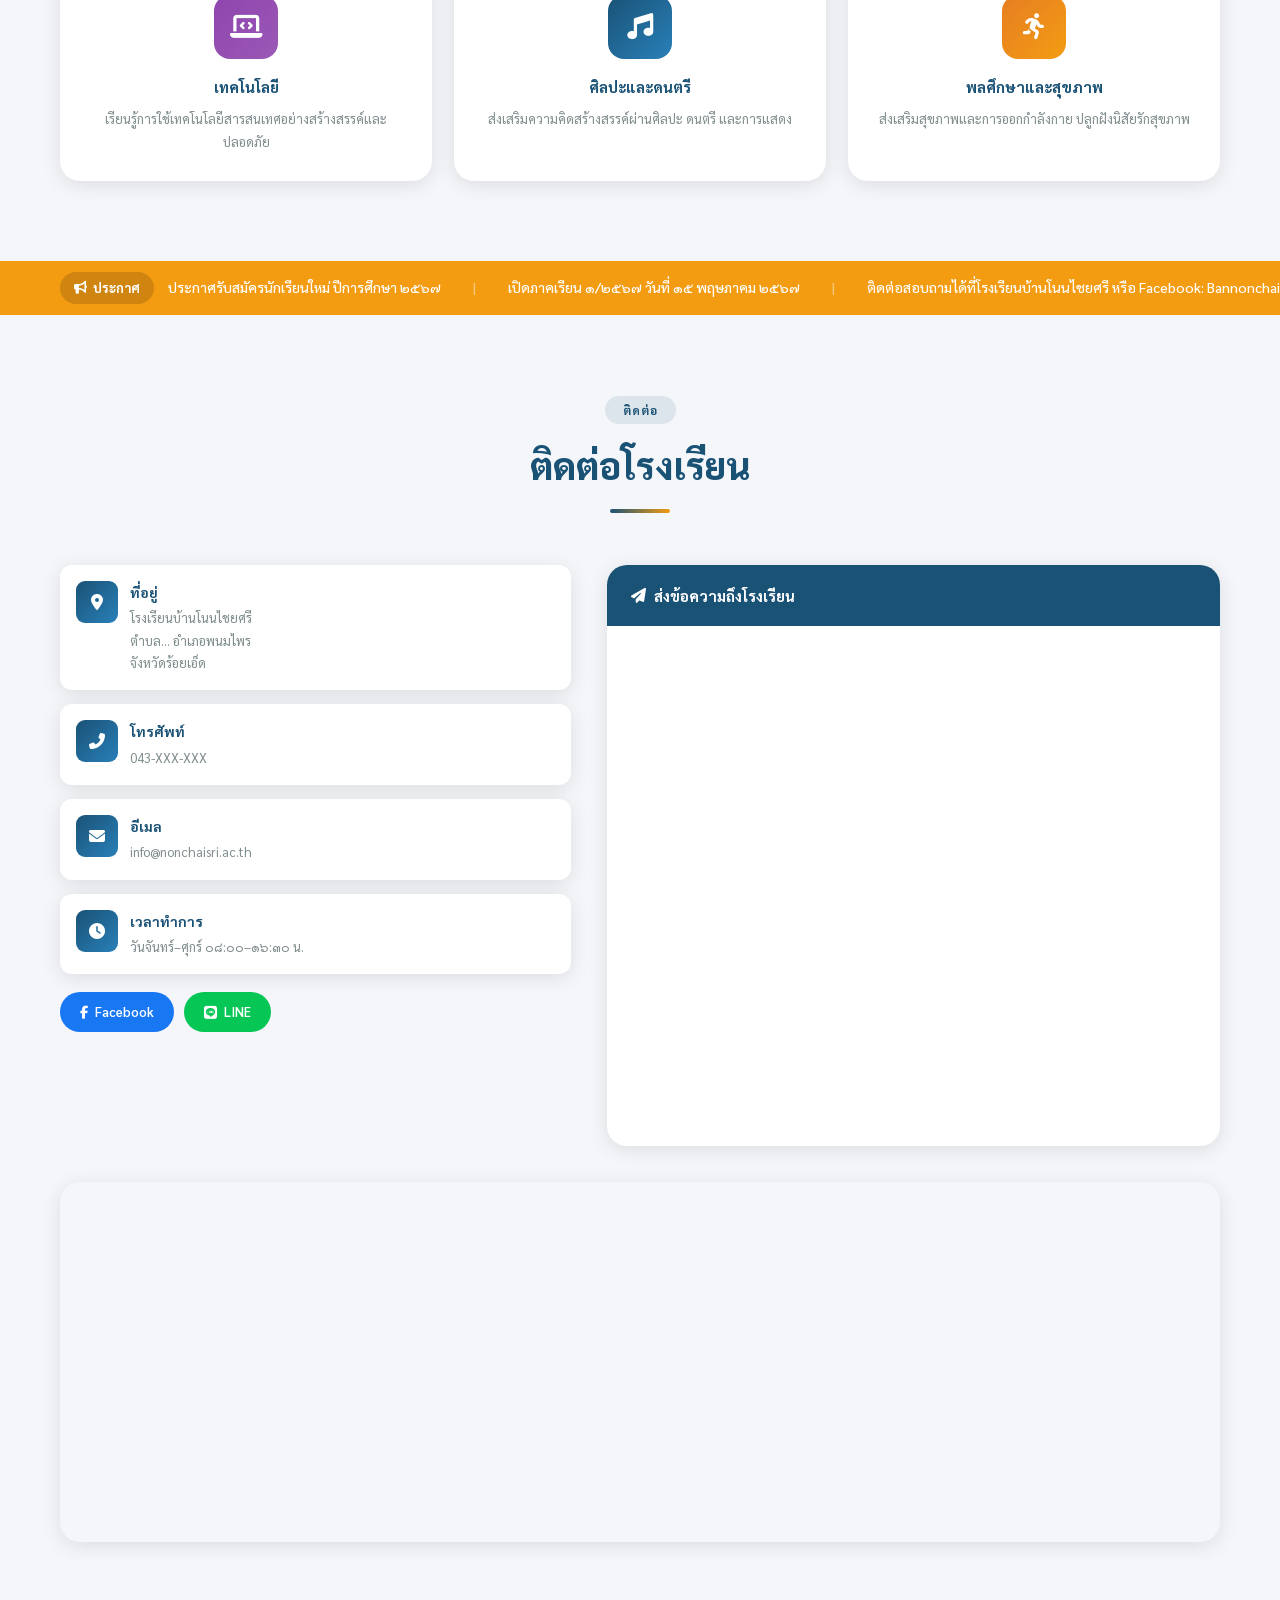
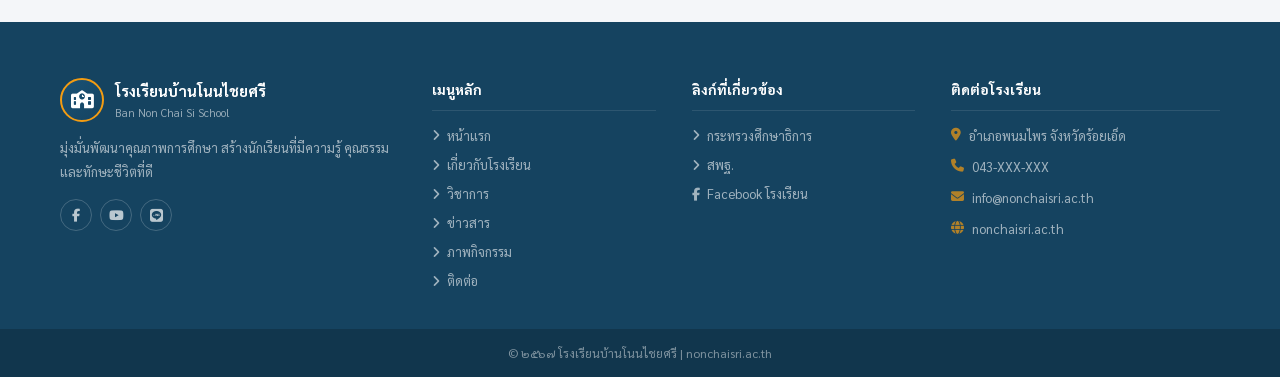
==== commit dfba1773: "fix: enforce strict 50:50 news layout with minmax(0,1fr) - Change grid-template-columns from `1fr 1f" ====
--- a/index.html
+++ b/index.html
@@ -145,26 +145,27 @@
 .news-forum-tabs::-webkit-scrollbar{height:3px}.news-forum-tabs::-webkit-scrollbar-thumb{background:var(--secondary)}
 .news-forum-tab{padding:13px 22px;font-size:14px;font-weight:700;color:rgba(255,255,255,.65);cursor:pointer;border-bottom:3px solid transparent;transition:all .2s;white-space:nowrap;flex-shrink:0}
 .news-forum-tab.active{color:#fff;border-bottom-color:var(--secondary);background:rgba(255,255,255,.07)}
-/* inner layout: featured LEFT + list RIGHT */
-.nf-inner{display:grid;grid-template-columns:1fr 1fr;min-height:380px}
-.nf-featured{border-right:1px solid var(--border);display:flex;flex-direction:column;cursor:pointer;transition:background .2s}
+/* inner layout: featured LEFT + list RIGHT — strict 50:50 */
+.nf-inner{display:grid;grid-template-columns:minmax(0,1fr) minmax(0,1fr);align-items:stretch}
+/* LEFT — featured */
+.nf-featured{border-right:1px solid var(--border);display:flex;flex-direction:column;cursor:pointer;transition:background .2s;min-width:0;overflow:hidden}
 .nf-featured:hover{background:#f5f9ff}
-.nf-featured-img{width:100%;height:240px;overflow:hidden;background:linear-gradient(135deg,#d6eaf8,#aed6f1);display:flex;align-items:center;justify-content:center;color:var(--primary);font-size:48px;position:relative;flex-shrink:0}
+.nf-featured-img{width:100%;aspect-ratio:16/9;overflow:hidden;background:linear-gradient(135deg,#d6eaf8,#aed6f1);display:flex;align-items:center;justify-content:center;color:var(--primary);font-size:48px;position:relative;flex-shrink:0}
 .nf-featured-img img{position:absolute;inset:0;width:100%;height:100%;object-fit:cover;display:block}
-.nf-featured-body{padding:20px 22px;flex:1;display:flex;flex-direction:column}
+.nf-featured-body{padding:18px 20px;flex:1;display:flex;flex-direction:column}
 .nf-featured-cat{display:inline-block;font-size:11px;font-weight:700;padding:3px 12px;border-radius:50px;color:#fff;margin-bottom:10px;align-self:flex-start}
 .nf-featured-title{font-size:1.05rem;font-weight:800;color:var(--primary);line-height:1.5;margin-bottom:8px}
 .nf-featured-meta{font-size:12px;color:var(--muted);margin-bottom:10px;display:flex;gap:10px}
 .nf-featured-meta i{color:var(--secondary)}
-.nf-featured-excerpt{font-size:13px;color:var(--muted);line-height:1.75;margin-bottom:14px;display:-webkit-box;-webkit-line-clamp:3;-webkit-box-orient:vertical;overflow:hidden;flex:1}
+.nf-featured-excerpt{font-size:13px;color:var(--muted);line-height:1.75;margin-bottom:14px;display:-webkit-box;-webkit-line-clamp:4;-webkit-box-orient:vertical;overflow:hidden;flex:1}
 .nf-read-btn{display:inline-flex;align-items:center;gap:6px;padding:7px 20px;background:var(--secondary);color:#fff;border-radius:50px;font-size:13px;font-weight:700;transition:all .2s;border:none;cursor:pointer;text-decoration:none;align-self:flex-start}
 .nf-read-btn:hover{background:var(--primary);transform:translateX(3px)}
-/* right list */
-.nf-side-list{display:flex;flex-direction:column;overflow:hidden}
-.nf-side-item{display:flex;gap:10px;padding:12px 14px;border-bottom:1px solid var(--border);cursor:pointer;transition:background .2s;align-items:center;flex:1}
+/* RIGHT — side list */
+.nf-side-list{display:flex;flex-direction:column;min-width:0;overflow:hidden;height:100%}
+.nf-side-item{display:flex;gap:10px;padding:11px 14px;border-bottom:1px solid var(--border);cursor:pointer;transition:background .2s;align-items:center;flex:1;min-height:0}
 .nf-side-item:last-child{border-bottom:none}
 .nf-side-item:hover{background:#f5f9ff}
-.nf-side-thumb{width:72px;height:54px;border-radius:8px;overflow:hidden;flex-shrink:0;background:linear-gradient(135deg,#d6eaf8,#aed6f1);display:flex;align-items:center;justify-content:center;color:var(--primary);font-size:18px}
+.nf-side-thumb{width:80px;height:58px;border-radius:8px;overflow:hidden;flex-shrink:0;background:linear-gradient(135deg,#d6eaf8,#aed6f1);display:flex;align-items:center;justify-content:center;color:var(--primary);font-size:18px}
 .nf-side-thumb img{width:100%;height:100%;object-fit:cover;display:block}
 .nf-side-body{flex:1;min-width:0}
 .nf-side-cat{display:inline-block;font-size:10px;font-weight:700;padding:1px 8px;border-radius:50px;color:#fff;margin-bottom:4px}
@@ -182,7 +183,7 @@
 @media(max-width:700px){
   .nf-inner{grid-template-columns:1fr}
   .nf-featured{border-right:none;border-bottom:1px solid var(--border)}
-  .nf-featured-img{height:200px}
+  .nf-side-list{height:auto}
 }
 /* legacy compat */
 .news-meta{font-size:12px;color:var(--muted);margin-bottom:7px}
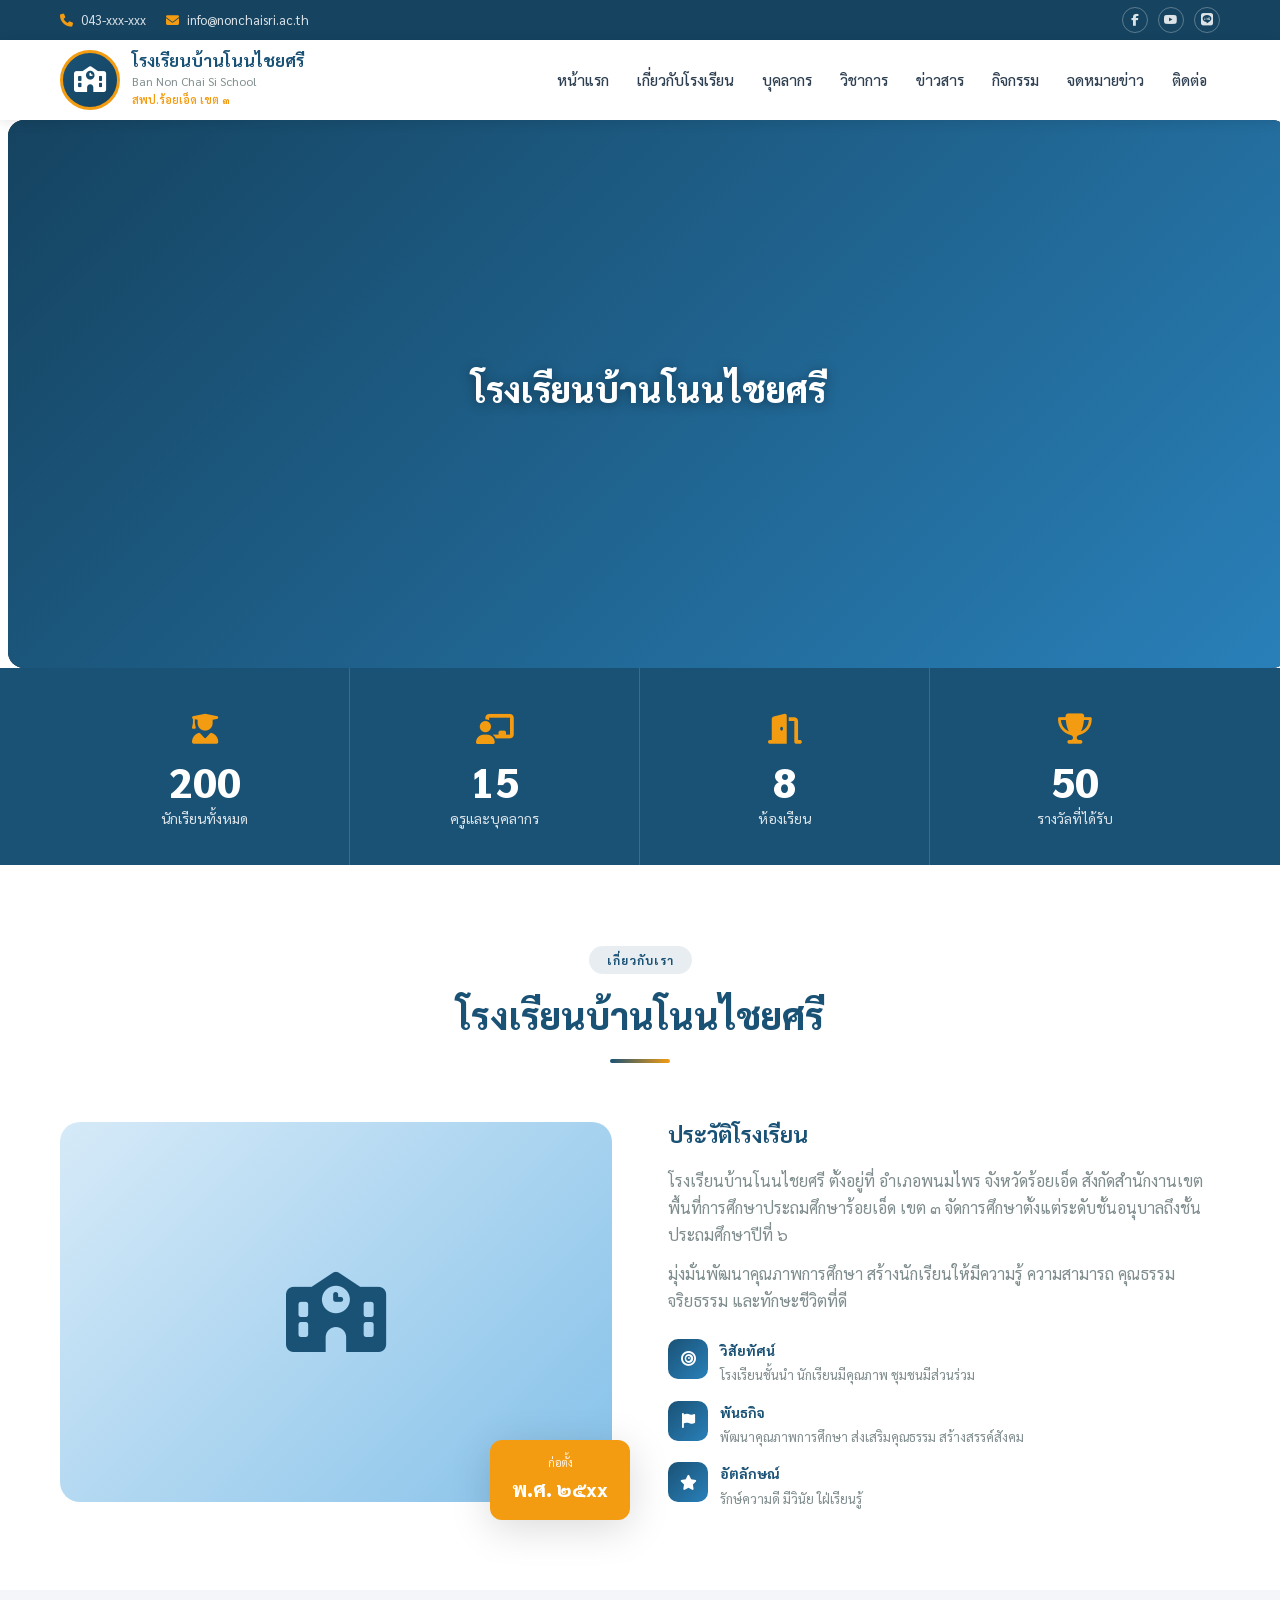
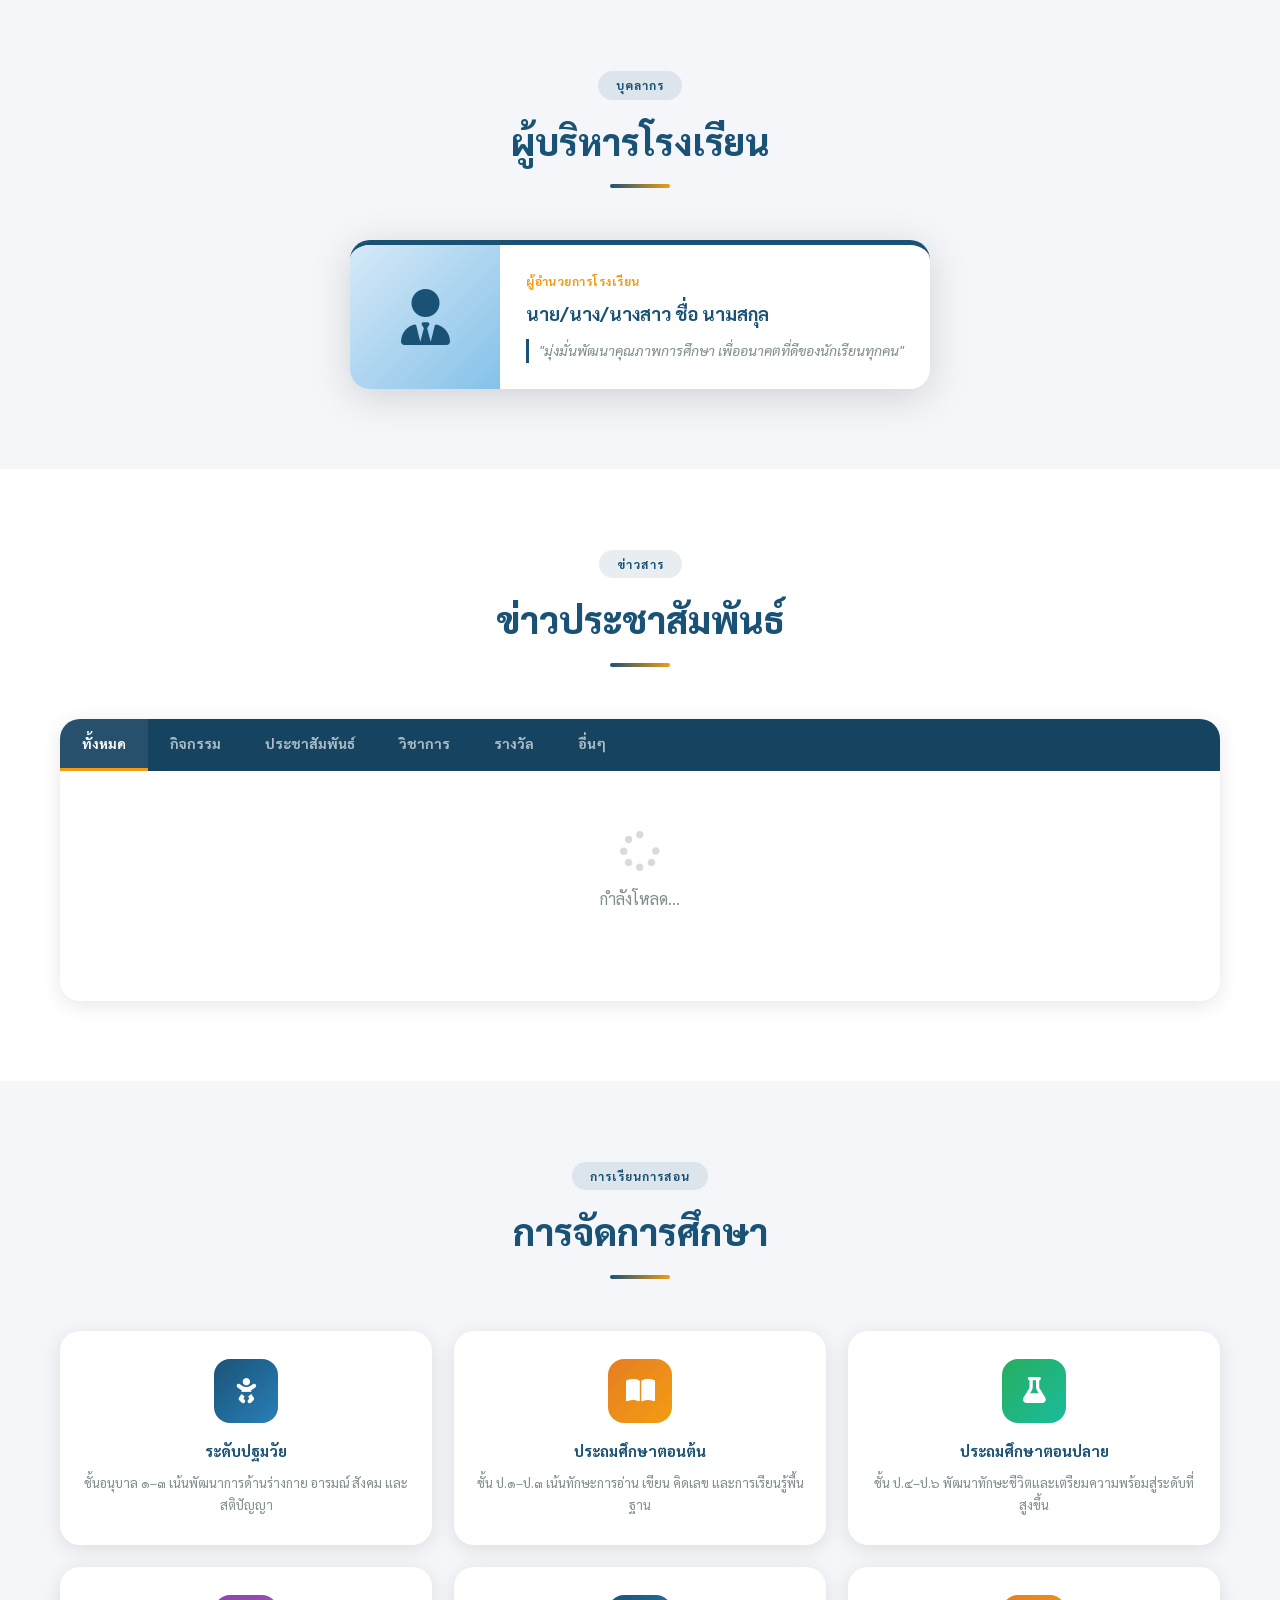
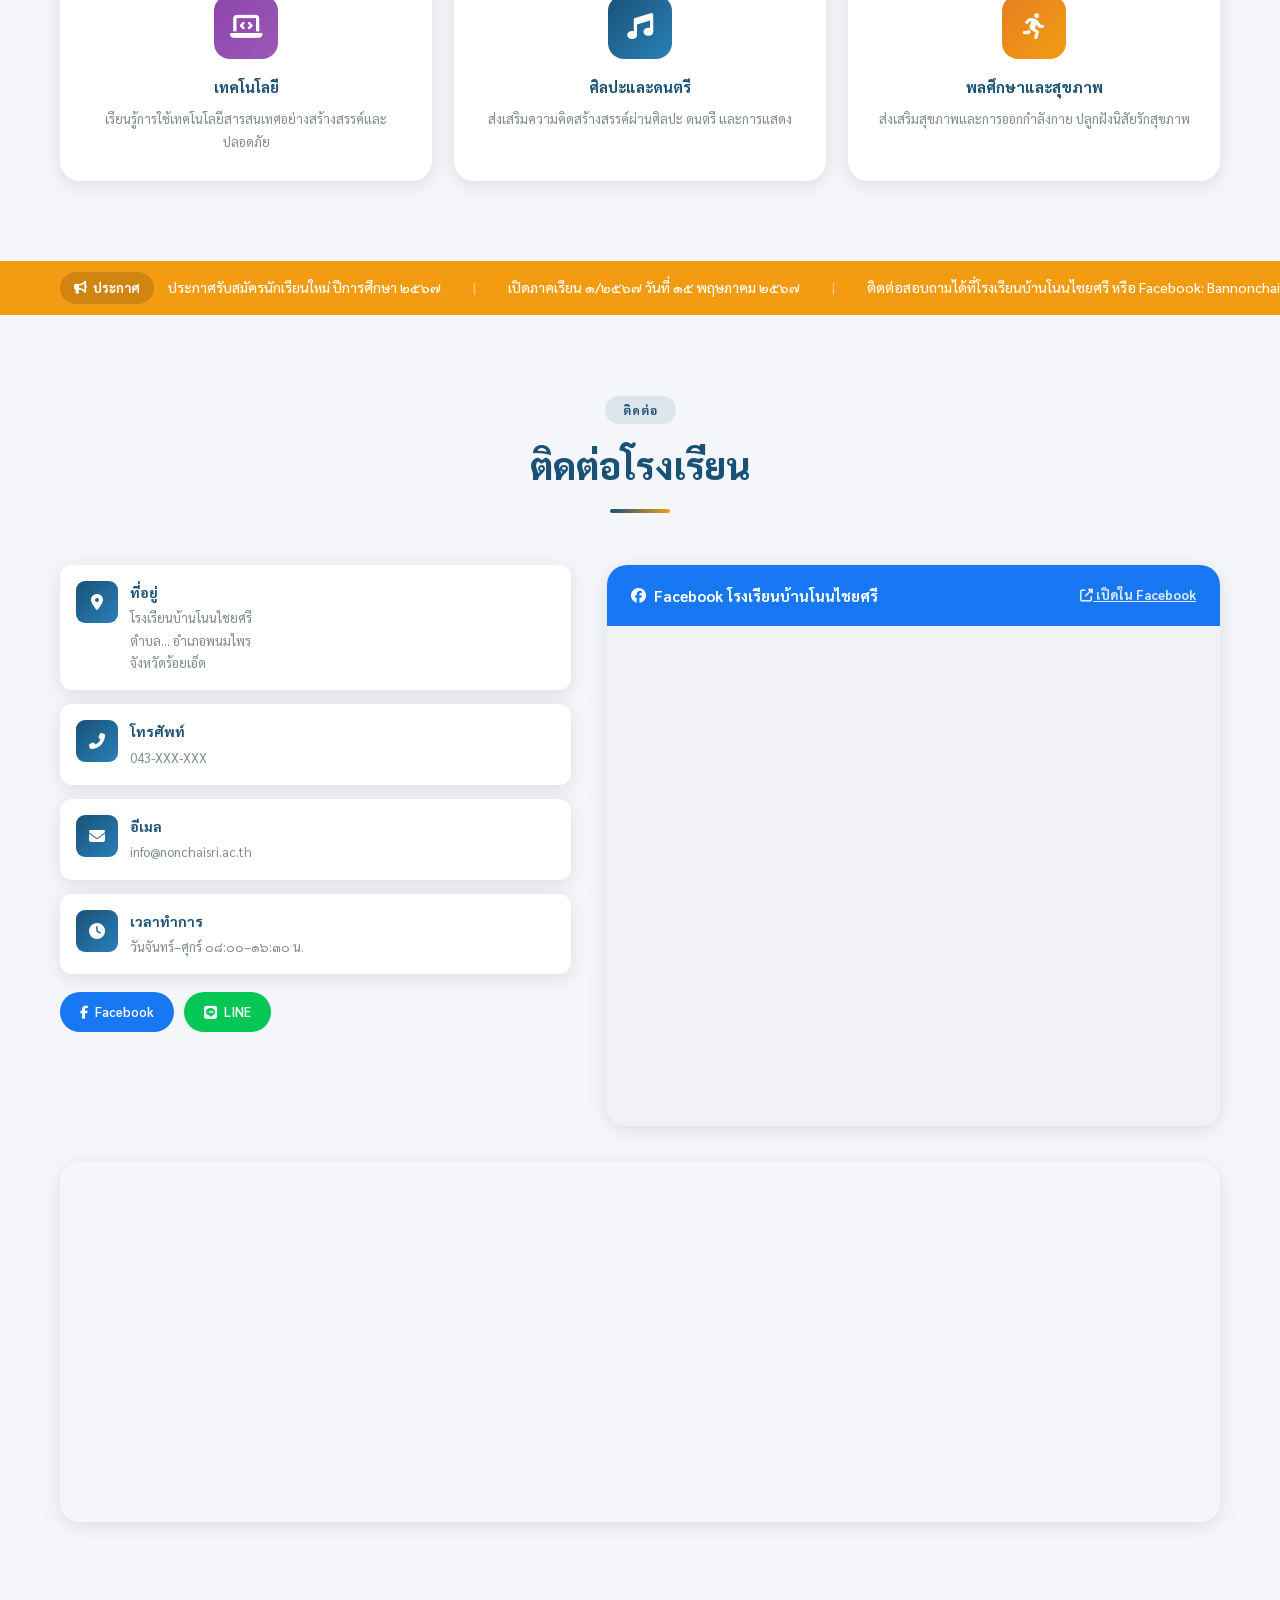
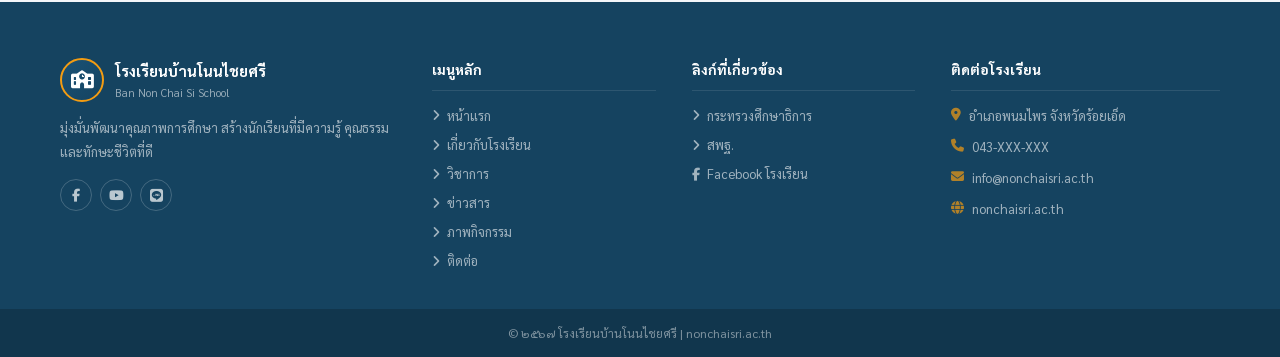
==== commit 922f6e71: "feat: replace broken Google Form with Facebook Page embed Co-Authored-By: Claude Sonnet 4.6 <noreply" ====
--- a/index.html
+++ b/index.html
@@ -161,8 +161,8 @@
 .nf-read-btn{display:inline-flex;align-items:center;gap:6px;padding:7px 20px;background:var(--secondary);color:#fff;border-radius:50px;font-size:13px;font-weight:700;transition:all .2s;border:none;cursor:pointer;text-decoration:none;align-self:flex-start}
 .nf-read-btn:hover{background:var(--primary);transform:translateX(3px)}
 /* RIGHT — side list */
-.nf-side-list{display:flex;flex-direction:column;min-width:0;overflow:hidden;height:100%}
-.nf-side-item{display:flex;gap:10px;padding:11px 14px;border-bottom:1px solid var(--border);cursor:pointer;transition:background .2s;align-items:center;flex:1;min-height:0}
+.nf-side-list{display:flex;flex-direction:column;min-width:0;overflow:hidden;min-height:100%}
+.nf-side-item{display:flex;gap:10px;padding:11px 14px;border-bottom:1px solid var(--border);cursor:pointer;transition:background .2s;align-items:center;flex:0 0 auto}
 .nf-side-item:last-child{border-bottom:none}
 .nf-side-item:hover{background:#f5f9ff}
 .nf-side-thumb{width:80px;height:58px;border-radius:8px;overflow:hidden;flex-shrink:0;background:linear-gradient(135deg,#d6eaf8,#aed6f1);display:flex;align-items:center;justify-content:center;color:var(--primary);font-size:18px}
@@ -255,10 +255,13 @@
 .soc-btn.ln{background:#06c755;color:var(--white)}
 .soc-btn.ln:hover{background:#04a344;transform:translateY(-2px)}
 
-/* GOOGLE FORM WRAPPER */
-.gform-wrap{background:var(--white);border-radius:var(--radius-lg);box-shadow:var(--shadow);overflow:hidden}
-.gform-wrap iframe{display:block;width:100%;border:none}
-.gform-wrap .gform-hdr{background:var(--primary);color:var(--white);padding:18px 24px;font-size:15px;font-weight:700;display:flex;align-items:center;gap:8px}
+/* FACEBOOK EMBED WRAPPER */
+.fb-wrap{background:var(--white);border-radius:var(--radius-lg);box-shadow:var(--shadow);overflow:hidden;display:flex;flex-direction:column}
+.fb-wrap .fb-hdr{background:#1877f2;color:var(--white);padding:18px 24px;font-size:15px;font-weight:700;display:flex;align-items:center;gap:8px;flex-shrink:0}
+.fb-wrap .fb-hdr a{color:#fff;margin-left:auto;font-size:13px;opacity:.85;text-decoration:underline}
+.fb-wrap .fb-hdr a:hover{opacity:1}
+.fb-embed-box{flex:1;min-height:480px;background:#f0f2f5;display:flex;align-items:stretch}
+.fb-embed-box iframe{display:block;width:100%;border:none;flex:1}
 
 .contact-map{border-radius:var(--radius-lg);overflow:hidden;box-shadow:var(--shadow)}
 
@@ -571,15 +574,25 @@
           <a href="#" class="soc-btn ln" id="ct-line"><i class="fab fa-line"></i> LINE</a>
         </div>
       </div>
-      <!-- แทนที่ src ด้วย URL ของ Google Form ที่สร้างสำหรับโรงเรียน -->
-      <div class="gform-wrap">
-        <div class="gform-hdr"><i class="fas fa-paper-plane"></i> ส่งข้อความถึงโรงเรียน</div>
-        <iframe
-          src="https://docs.google.com/forms/d/e/REPLACE_WITH_YOUR_FORM_ID/viewform?embedded=true"
-          height="520"
-          title="แบบฟอร์มติดต่อโรงเรียนบ้านโนนไชยศรี">
-          กำลังโหลด…
-        </iframe>
+      <!-- Facebook Page Embed -->
+      <div class="fb-wrap">
+        <div class="fb-hdr">
+          <i class="fab fa-facebook"></i> Facebook โรงเรียนบ้านโนนไชยศรี
+          <a id="fb-page-link" href="https://www.facebook.com/Bannonchaisri" target="_blank" rel="noopener">
+            <i class="fas fa-external-link-alt"></i> เปิดใน Facebook
+          </a>
+        </div>
+        <div class="fb-embed-box">
+          <iframe id="fb-page-iframe"
+            src="https://www.facebook.com/plugins/page.php?href=https%3A%2F%2Fwww.facebook.com%2FBannonchaisri&tabs=timeline&width=500&height=500&small_header=true&adapt_container_width=true&hide_cover=false&show_facepile=false"
+            height="500"
+            scrolling="no"
+            frameborder="0"
+            allowfullscreen="true"
+            allow="autoplay; clipboard-write; encrypted-media; picture-in-picture; web-share"
+            title="Facebook โรงเรียนบ้านโนนไชยศรี">
+          </iframe>
+        </div>
       </div>
     </div>
     <div class="contact-map">
@@ -1051,10 +1064,14 @@
     }
   }
 
-  // ── Google Form ───────────────────────────────────────────
-  if(cfg.contact_form_url){
-    const iframe = document.querySelector('.gform-wrap iframe');
-    if(iframe) iframe.src = cfg.contact_form_url;
+  // ── Facebook Page Embed ───────────────────────────────────
+  const fbUrl = cfg.school?.facebook || 'https://www.facebook.com/Bannonchaisri';
+  const fbLink = document.getElementById('fb-page-link');
+  const fbIframe = document.getElementById('fb-page-iframe');
+  if(fbLink) fbLink.href = fbUrl;
+  if(fbIframe){
+    const encoded = encodeURIComponent(fbUrl);
+    fbIframe.src = `https://www.facebook.com/plugins/page.php?href=${encoded}&tabs=timeline&width=500&height=500&small_header=true&adapt_container_width=true&hide_cover=false&show_facepile=false`;
   }
 
   // ── Google Maps ───────────────────────────────────────────
